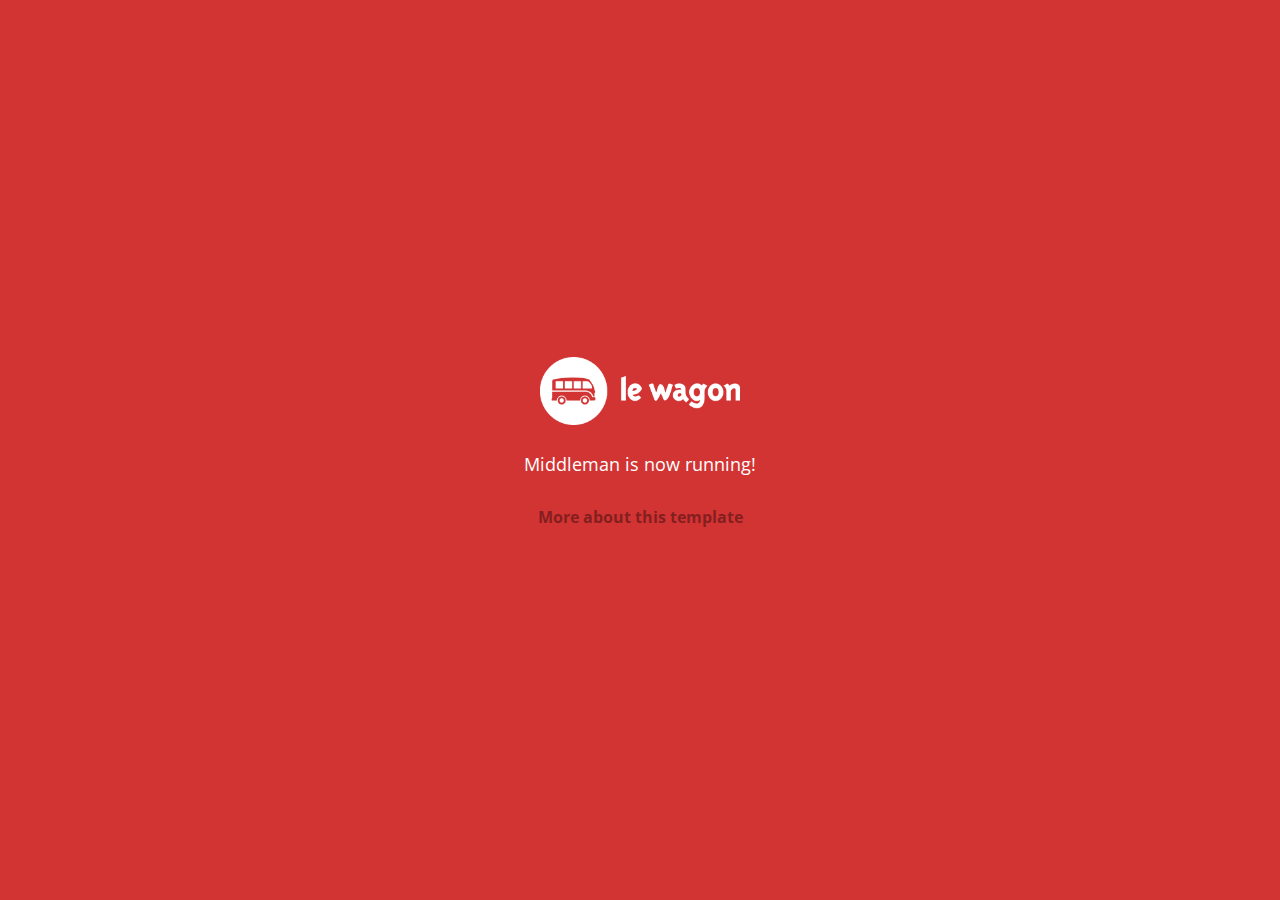
==== index.html @ d706201b "Automated commit at 2018-07-16 14:05:17 UTC by middleman-deploy 2.0.0-alpha" ====
<!doctype html>
<html>
  <head>
    <meta charset="utf-8">
    <meta http-equiv="x-ua-compatible" content="ie=edge">
    <meta name="viewport"
          content="width=device-width, initial-scale=1, shrink-to-fit=no">
    <!-- Use the title from a page's frontmatter if it has one -->
    <title>Le Wagon - Middleman</title>
    <link href="stylesheets/application-3c48b980.css" rel="stylesheet" />
    <script src="javascripts/application-93de88c9.js"></script>
    <link href="images/favicon-f15af148.png" rel="icon" type="image/png" />
  </head>
  <body>
    <div id="home">
  <div class="home-content">
    <img src="images/logo-acc9c0ec.png" width="200" alt="Logo" />
    <p>
      Middleman is now running!
    </p>
    <p class="about">
      <a href="about.html">More about this template</a>
    </p>
  </div>
</div>

  </body>
</html>
---- stylesheets/application-3c48b980.css ----
@import url("https://fonts.googleapis.com/css?family=Open+Sans:400,300,700|Raleway:400,100,300,700,500");/*!
 * Bootstrap v3.3.7 (http://getbootstrap.com)
 * Copyright 2011-2016 Twitter, Inc.
 * Licensed under MIT (https://github.com/twbs/bootstrap/blob/master/LICENSE)
 *//*! normalize.css v3.0.3 | MIT License | github.com/necolas/normalize.css */html{font-family:sans-serif;-ms-text-size-adjust:100%;-webkit-text-size-adjust:100%}body{margin:0}article,aside,details,figcaption,figure,footer,header,hgroup,main,menu,nav,section,summary{display:block}audio,canvas,progress,video{display:inline-block;vertical-align:baseline}audio:not([controls]){display:none;height:0}[hidden],template{display:none}a{background-color:transparent}a:active,a:hover{outline:0}abbr[title]{border-bottom:1px dotted}b,strong{font-weight:bold}dfn{font-style:italic}h1{font-size:2em;margin:0.67em 0}mark{background:#ff0;color:#000}small{font-size:80%}sub,sup{font-size:75%;line-height:0;position:relative;vertical-align:baseline}sup{top:-0.5em}sub{bottom:-0.25em}img{border:0}svg:not(:root){overflow:hidden}figure{margin:1em 40px}hr{-webkit-box-sizing:content-box;box-sizing:content-box;height:0}pre{overflow:auto}code,kbd,pre,samp{font-family:monospace, monospace;font-size:1em}button,input,optgroup,select,textarea{color:inherit;font:inherit;margin:0}button{overflow:visible}button,select{text-transform:none}button,html input[type="button"],input[type="reset"],input[type="submit"]{-webkit-appearance:button;cursor:pointer}button[disabled],html input[disabled]{cursor:default}button::-moz-focus-inner,input::-moz-focus-inner{border:0;padding:0}input{line-height:normal}input[type="checkbox"],input[type="radio"]{-webkit-box-sizing:border-box;box-sizing:border-box;padding:0}input[type="number"]::-webkit-inner-spin-button,input[type="number"]::-webkit-outer-spin-button{height:auto}input[type="search"]{-webkit-appearance:textfield;-webkit-box-sizing:content-box;box-sizing:content-box}input[type="search"]::-webkit-search-cancel-button,input[type="search"]::-webkit-search-decoration{-webkit-appearance:none}fieldset{border:1px solid #c0c0c0;margin:0 2px;padding:0.35em 0.625em 0.75em}legend{border:0;padding:0}textarea{overflow:auto}optgroup{font-weight:bold}table{border-collapse:collapse;border-spacing:0}td,th{padding:0}/*! Source: https://github.com/h5bp/html5-boilerplate/blob/master/src/css/main.css */@media print{*,*:before,*:after{background:transparent !important;color:#000 !important;-webkit-box-shadow:none !important;box-shadow:none !important;text-shadow:none !important}a,a:visited{text-decoration:underline}a[href]:after{content:" (" attr(href) ")"}abbr[title]:after{content:" (" attr(title) ")"}a[href^="#"]:after,a[href^="javascript:"]:after{content:""}pre,blockquote{border:1px solid #999;page-break-inside:avoid}thead{display:table-header-group}tr,img{page-break-inside:avoid}img{max-width:100% !important}p,h2,h3{orphans:3;widows:3}h2,h3{page-break-after:avoid}.navbar{display:none}.btn>.caret,.dropup>.btn>.caret{border-top-color:#000 !important}.label{border:1px solid #000}.table{border-collapse:collapse !important}.table td,.table th{background-color:#fff !important}.table-bordered th,.table-bordered td{border:1px solid #ddd !important}}@font-face{font-family:'Glyphicons Halflings';src:url("../assets/bootstrap/glyphicons-halflings-regular-86b6f62b.eot");src:url("../assets/bootstrap/glyphicons-halflings-regular-86b6f62b.eot?#iefix") format("embedded-opentype"),url("../assets/bootstrap/glyphicons-halflings-regular-ca35b697.woff2") format("woff2"),url("../assets/bootstrap/glyphicons-halflings-regular-278e49a8.woff") format("woff"),url("../assets/bootstrap/glyphicons-halflings-regular-44bc1850.ttf") format("truetype"),url("../assets/bootstrap/glyphicons-halflings-regular-de51a849.svg#glyphicons_halflingsregular") format("svg")}.glyphicon{position:relative;top:1px;display:inline-block;font-family:'Glyphicons Halflings';font-style:normal;font-weight:normal;line-height:1;-webkit-font-smoothing:antialiased;-moz-osx-font-smoothing:grayscale}.glyphicon-asterisk:before{content:"\002a"}.glyphicon-plus:before{content:"\002b"}.glyphicon-euro:before,.glyphicon-eur:before{content:"\20ac"}.glyphicon-minus:before{content:"\2212"}.glyphicon-cloud:before{content:"\2601"}.glyphicon-envelope:before{content:"\2709"}.glyphicon-pencil:before{content:"\270f"}.glyphicon-glass:before{content:"\e001"}.glyphicon-music:before{content:"\e002"}.glyphicon-search:before{content:"\e003"}.glyphicon-heart:before{content:"\e005"}.glyphicon-star:before{content:"\e006"}.glyphicon-star-empty:before{content:"\e007"}.glyphicon-user:before{content:"\e008"}.glyphicon-film:before{content:"\e009"}.glyphicon-th-large:before{content:"\e010"}.glyphicon-th:before{content:"\e011"}.glyphicon-th-list:before{content:"\e012"}.glyphicon-ok:before{content:"\e013"}.glyphicon-remove:before{content:"\e014"}.glyphicon-zoom-in:before{content:"\e015"}.glyphicon-zoom-out:before{content:"\e016"}.glyphicon-off:before{content:"\e017"}.glyphicon-signal:before{content:"\e018"}.glyphicon-cog:before{content:"\e019"}.glyphicon-trash:before{content:"\e020"}.glyphicon-home:before{content:"\e021"}.glyphicon-file:before{content:"\e022"}.glyphicon-time:before{content:"\e023"}.glyphicon-road:before{content:"\e024"}.glyphicon-download-alt:before{content:"\e025"}.glyphicon-download:before{content:"\e026"}.glyphicon-upload:before{content:"\e027"}.glyphicon-inbox:before{content:"\e028"}.glyphicon-play-circle:before{content:"\e029"}.glyphicon-repeat:before{content:"\e030"}.glyphicon-refresh:before{content:"\e031"}.glyphicon-list-alt:before{content:"\e032"}.glyphicon-lock:before{content:"\e033"}.glyphicon-flag:before{content:"\e034"}.glyphicon-headphones:before{content:"\e035"}.glyphicon-volume-off:before{content:"\e036"}.glyphicon-volume-down:before{content:"\e037"}.glyphicon-volume-up:before{content:"\e038"}.glyphicon-qrcode:before{content:"\e039"}.glyphicon-barcode:before{content:"\e040"}.glyphicon-tag:before{content:"\e041"}.glyphicon-tags:before{content:"\e042"}.glyphicon-book:before{content:"\e043"}.glyphicon-bookmark:before{content:"\e044"}.glyphicon-print:before{content:"\e045"}.glyphicon-camera:before{content:"\e046"}.glyphicon-font:before{content:"\e047"}.glyphicon-bold:before{content:"\e048"}.glyphicon-italic:before{content:"\e049"}.glyphicon-text-height:before{content:"\e050"}.glyphicon-text-width:before{content:"\e051"}.glyphicon-align-left:before{content:"\e052"}.glyphicon-align-center:before{content:"\e053"}.glyphicon-align-right:before{content:"\e054"}.glyphicon-align-justify:before{content:"\e055"}.glyphicon-list:before{content:"\e056"}.glyphicon-indent-left:before{content:"\e057"}.glyphicon-indent-right:before{content:"\e058"}.glyphicon-facetime-video:before{content:"\e059"}.glyphicon-picture:before{content:"\e060"}.glyphicon-map-marker:before{content:"\e062"}.glyphicon-adjust:before{content:"\e063"}.glyphicon-tint:before{content:"\e064"}.glyphicon-edit:before{content:"\e065"}.glyphicon-share:before{content:"\e066"}.glyphicon-check:before{content:"\e067"}.glyphicon-move:before{content:"\e068"}.glyphicon-step-backward:before{content:"\e069"}.glyphicon-fast-backward:before{content:"\e070"}.glyphicon-backward:before{content:"\e071"}.glyphicon-play:before{content:"\e072"}.glyphicon-pause:before{content:"\e073"}.glyphicon-stop:before{content:"\e074"}.glyphicon-forward:before{content:"\e075"}.glyphicon-fast-forward:before{content:"\e076"}.glyphicon-step-forward:before{content:"\e077"}.glyphicon-eject:before{content:"\e078"}.glyphicon-chevron-left:before{content:"\e079"}.glyphicon-chevron-right:before{content:"\e080"}.glyphicon-plus-sign:before{content:"\e081"}.glyphicon-minus-sign:before{content:"\e082"}.glyphicon-remove-sign:before{content:"\e083"}.glyphicon-ok-sign:before{content:"\e084"}.glyphicon-question-sign:before{content:"\e085"}.glyphicon-info-sign:before{content:"\e086"}.glyphicon-screenshot:before{content:"\e087"}.glyphicon-remove-circle:before{content:"\e088"}.glyphicon-ok-circle:before{content:"\e089"}.glyphicon-ban-circle:before{content:"\e090"}.glyphicon-arrow-left:before{content:"\e091"}.glyphicon-arrow-right:before{content:"\e092"}.glyphicon-arrow-up:before{content:"\e093"}.glyphicon-arrow-down:before{content:"\e094"}.glyphicon-share-alt:before{content:"\e095"}.glyphicon-resize-full:before{content:"\e096"}.glyphicon-resize-small:before{content:"\e097"}.glyphicon-exclamation-sign:before{content:"\e101"}.glyphicon-gift:before{content:"\e102"}.glyphicon-leaf:before{content:"\e103"}.glyphicon-fire:before{content:"\e104"}.glyphicon-eye-open:before{content:"\e105"}.glyphicon-eye-close:before{content:"\e106"}.glyphicon-warning-sign:before{content:"\e107"}.glyphicon-plane:before{content:"\e108"}.glyphicon-calendar:before{content:"\e109"}.glyphicon-random:before{content:"\e110"}.glyphicon-comment:before{content:"\e111"}.glyphicon-magnet:before{content:"\e112"}.glyphicon-chevron-up:before{content:"\e113"}.glyphicon-chevron-down:before{content:"\e114"}.glyphicon-retweet:before{content:"\e115"}.glyphicon-shopping-cart:before{content:"\e116"}.glyphicon-folder-close:before{content:"\e117"}.glyphicon-folder-open:before{content:"\e118"}.glyphicon-resize-vertical:before{content:"\e119"}.glyphicon-resize-horizontal:before{content:"\e120"}.glyphicon-hdd:before{content:"\e121"}.glyphicon-bullhorn:before{content:"\e122"}.glyphicon-bell:before{content:"\e123"}.glyphicon-certificate:before{content:"\e124"}.glyphicon-thumbs-up:before{content:"\e125"}.glyphicon-thumbs-down:before{content:"\e126"}.glyphicon-hand-right:before{content:"\e127"}.glyphicon-hand-left:before{content:"\e128"}.glyphicon-hand-up:before{content:"\e129"}.glyphicon-hand-down:before{content:"\e130"}.glyphicon-circle-arrow-right:before{content:"\e131"}.glyphicon-circle-arrow-left:before{content:"\e132"}.glyphicon-circle-arrow-up:before{content:"\e133"}.glyphicon-circle-arrow-down:before{content:"\e134"}.glyphicon-globe:before{content:"\e135"}.glyphicon-wrench:before{content:"\e136"}.glyphicon-tasks:before{content:"\e137"}.glyphicon-filter:before{content:"\e138"}.glyphicon-briefcase:before{content:"\e139"}.glyphicon-fullscreen:before{content:"\e140"}.glyphicon-dashboard:before{content:"\e141"}.glyphicon-paperclip:before{content:"\e142"}.glyphicon-heart-empty:before{content:"\e143"}.glyphicon-link:before{content:"\e144"}.glyphicon-phone:before{content:"\e145"}.glyphicon-pushpin:before{content:"\e146"}.glyphicon-usd:before{content:"\e148"}.glyphicon-gbp:before{content:"\e149"}.glyphicon-sort:before{content:"\e150"}.glyphicon-sort-by-alphabet:before{content:"\e151"}.glyphicon-sort-by-alphabet-alt:before{content:"\e152"}.glyphicon-sort-by-order:before{content:"\e153"}.glyphicon-sort-by-order-alt:before{content:"\e154"}.glyphicon-sort-by-attributes:before{content:"\e155"}.glyphicon-sort-by-attributes-alt:before{content:"\e156"}.glyphicon-unchecked:before{content:"\e157"}.glyphicon-expand:before{content:"\e158"}.glyphicon-collapse-down:before{content:"\e159"}.glyphicon-collapse-up:before{content:"\e160"}.glyphicon-log-in:before{content:"\e161"}.glyphicon-flash:before{content:"\e162"}.glyphicon-log-out:before{content:"\e163"}.glyphicon-new-window:before{content:"\e164"}.glyphicon-record:before{content:"\e165"}.glyphicon-save:before{content:"\e166"}.glyphicon-open:before{content:"\e167"}.glyphicon-saved:before{content:"\e168"}.glyphicon-import:before{content:"\e169"}.glyphicon-export:before{content:"\e170"}.glyphicon-send:before{content:"\e171"}.glyphicon-floppy-disk:before{content:"\e172"}.glyphicon-floppy-saved:before{content:"\e173"}.glyphicon-floppy-remove:before{content:"\e174"}.glyphicon-floppy-save:before{content:"\e175"}.glyphicon-floppy-open:before{content:"\e176"}.glyphicon-credit-card:before{content:"\e177"}.glyphicon-transfer:before{content:"\e178"}.glyphicon-cutlery:before{content:"\e179"}.glyphicon-header:before{content:"\e180"}.glyphicon-compressed:before{content:"\e181"}.glyphicon-earphone:before{content:"\e182"}.glyphicon-phone-alt:before{content:"\e183"}.glyphicon-tower:before{content:"\e184"}.glyphicon-stats:before{content:"\e185"}.glyphicon-sd-video:before{content:"\e186"}.glyphicon-hd-video:before{content:"\e187"}.glyphicon-subtitles:before{content:"\e188"}.glyphicon-sound-stereo:before{content:"\e189"}.glyphicon-sound-dolby:before{content:"\e190"}.glyphicon-sound-5-1:before{content:"\e191"}.glyphicon-sound-6-1:before{content:"\e192"}.glyphicon-sound-7-1:before{content:"\e193"}.glyphicon-copyright-mark:before{content:"\e194"}.glyphicon-registration-mark:before{content:"\e195"}.glyphicon-cloud-download:before{content:"\e197"}.glyphicon-cloud-upload:before{content:"\e198"}.glyphicon-tree-conifer:before{content:"\e199"}.glyphicon-tree-deciduous:before{content:"\e200"}.glyphicon-cd:before{content:"\e201"}.glyphicon-save-file:before{content:"\e202"}.glyphicon-open-file:before{content:"\e203"}.glyphicon-level-up:before{content:"\e204"}.glyphicon-copy:before{content:"\e205"}.glyphicon-paste:before{content:"\e206"}.glyphicon-alert:before{content:"\e209"}.glyphicon-equalizer:before{content:"\e210"}.glyphicon-king:before{content:"\e211"}.glyphicon-queen:before{content:"\e212"}.glyphicon-pawn:before{content:"\e213"}.glyphicon-bishop:before{content:"\e214"}.glyphicon-knight:before{content:"\e215"}.glyphicon-baby-formula:before{content:"\e216"}.glyphicon-tent:before{content:"\26fa"}.glyphicon-blackboard:before{content:"\e218"}.glyphicon-bed:before{content:"\e219"}.glyphicon-apple:before{content:"\f8ff"}.glyphicon-erase:before{content:"\e221"}.glyphicon-hourglass:before{content:"\231b"}.glyphicon-lamp:before{content:"\e223"}.glyphicon-duplicate:before{content:"\e224"}.glyphicon-piggy-bank:before{content:"\e225"}.glyphicon-scissors:before{content:"\e226"}.glyphicon-bitcoin:before{content:"\e227"}.glyphicon-btc:before{content:"\e227"}.glyphicon-xbt:before{content:"\e227"}.glyphicon-yen:before{content:"\00a5"}.glyphicon-jpy:before{content:"\00a5"}.glyphicon-ruble:before{content:"\20bd"}.glyphicon-rub:before{content:"\20bd"}.glyphicon-scale:before{content:"\e230"}.glyphicon-ice-lolly:before{content:"\e231"}.glyphicon-ice-lolly-tasted:before{content:"\e232"}.glyphicon-education:before{content:"\e233"}.glyphicon-option-horizontal:before{content:"\e234"}.glyphicon-option-vertical:before{content:"\e235"}.glyphicon-menu-hamburger:before{content:"\e236"}.glyphicon-modal-window:before{content:"\e237"}.glyphicon-oil:before{content:"\e238"}.glyphicon-grain:before{content:"\e239"}.glyphicon-sunglasses:before{content:"\e240"}.glyphicon-text-size:before{content:"\e241"}.glyphicon-text-color:before{content:"\e242"}.glyphicon-text-background:before{content:"\e243"}.glyphicon-object-align-top:before{content:"\e244"}.glyphicon-object-align-bottom:before{content:"\e245"}.glyphicon-object-align-horizontal:before{content:"\e246"}.glyphicon-object-align-left:before{content:"\e247"}.glyphicon-object-align-vertical:before{content:"\e248"}.glyphicon-object-align-right:before{content:"\e249"}.glyphicon-triangle-right:before{content:"\e250"}.glyphicon-triangle-left:before{content:"\e251"}.glyphicon-triangle-bottom:before{content:"\e252"}.glyphicon-triangle-top:before{content:"\e253"}.glyphicon-console:before{content:"\e254"}.glyphicon-superscript:before{content:"\e255"}.glyphicon-subscript:before{content:"\e256"}.glyphicon-menu-left:before{content:"\e257"}.glyphicon-menu-right:before{content:"\e258"}.glyphicon-menu-down:before{content:"\e259"}.glyphicon-menu-up:before{content:"\e260"}*{-webkit-box-sizing:border-box;box-sizing:border-box}*:before,*:after{-webkit-box-sizing:border-box;box-sizing:border-box}html{font-size:10px;-webkit-tap-highlight-color:transparent}body{font-family:"Open Sans", "Helvetica", "sans-serif";font-size:18px;line-height:1.42857143;color:#333333;background-color:#F4F4F4}input,button,select,textarea{font-family:inherit;font-size:inherit;line-height:inherit}a{color:#469AE0;text-decoration:none}a:hover,a:focus{color:#1f74ba;text-decoration:underline}a:focus{outline:5px auto -webkit-focus-ring-color;outline-offset:-2px}figure{margin:0}img{vertical-align:middle}.img-responsive{display:block;max-width:100%;height:auto}.img-rounded{border-radius:2px}.img-thumbnail{padding:4px;line-height:1.42857143;background-color:#F4F4F4;border:1px solid #ddd;border-radius:2px;-webkit-transition:all 0.2s ease-in-out;transition:all 0.2s ease-in-out;display:inline-block;max-width:100%;height:auto}.img-circle{border-radius:50%}hr{margin-top:25px;margin-bottom:25px;border:0;border-top:1px solid #eeeeee}.sr-only{position:absolute;width:1px;height:1px;margin:-1px;padding:0;overflow:hidden;clip:rect(0, 0, 0, 0);border:0}.sr-only-focusable:active,.sr-only-focusable:focus{position:static;width:auto;height:auto;margin:0;overflow:visible;clip:auto}[role="button"]{cursor:pointer}h1,h2,h3,h4,h5,h6,.h1,.h2,.h3,.h4,.h5,.h6{font-family:"Raleway", "Helvetica", "sans-serif";font-weight:500;line-height:1.1;color:inherit}h1 small,h1 .small,h2 small,h2 .small,h3 small,h3 .small,h4 small,h4 .small,h5 small,h5 .small,h6 small,h6 .small,.h1 small,.h1 .small,.h2 small,.h2 .small,.h3 small,.h3 .small,.h4 small,.h4 .small,.h5 small,.h5 .small,.h6 small,.h6 .small{font-weight:normal;line-height:1;color:#777777}h1,.h1,h2,.h2,h3,.h3{margin-top:25px;margin-bottom:12.5px}h1 small,h1 .small,.h1 small,.h1 .small,h2 small,h2 .small,.h2 small,.h2 .small,h3 small,h3 .small,.h3 small,.h3 .small{font-size:65%}h4,.h4,h5,.h5,h6,.h6{margin-top:12.5px;margin-bottom:12.5px}h4 small,h4 .small,.h4 small,.h4 .small,h5 small,h5 .small,.h5 small,.h5 .small,h6 small,h6 .small,.h6 small,.h6 .small{font-size:75%}h1,.h1{font-size:46px}h2,.h2{font-size:38px}h3,.h3{font-size:31px}h4,.h4{font-size:23px}h5,.h5{font-size:18px}h6,.h6{font-size:16px}p{margin:0 0 12.5px}.lead{margin-bottom:25px;font-size:20px;font-weight:300;line-height:1.4}@media (min-width: 768px){.lead{font-size:27px}}small,.small{font-size:88%}mark,.mark{background-color:#fcf8e3;padding:.2em}.text-left{text-align:left}.text-right{text-align:right}.text-center{text-align:center}.text-justify{text-align:justify}.text-nowrap{white-space:nowrap}.text-lowercase{text-transform:lowercase}.text-uppercase,.initialism{text-transform:uppercase}.text-capitalize{text-transform:capitalize}.text-muted{color:#777777}.text-primary{color:#469AE0}a.text-primary:hover,a.text-primary:focus{color:#2381d0}.text-success{color:#3c763d}a.text-success:hover,a.text-success:focus{color:#2b542c}.text-info{color:#31708f}a.text-info:hover,a.text-info:focus{color:#245269}.text-warning{color:#8a6d3b}a.text-warning:hover,a.text-warning:focus{color:#66512c}.text-danger{color:#a94442}a.text-danger:hover,a.text-danger:focus{color:#843534}.bg-primary{color:#fff}.bg-primary{background-color:#469AE0}a.bg-primary:hover,a.bg-primary:focus{background-color:#2381d0}.bg-success{background-color:#dff0d8}a.bg-success:hover,a.bg-success:focus{background-color:#c1e2b3}.bg-info{background-color:#d9edf7}a.bg-info:hover,a.bg-info:focus{background-color:#afd9ee}.bg-warning{background-color:#fcf8e3}a.bg-warning:hover,a.bg-warning:focus{background-color:#f7ecb5}.bg-danger{background-color:#f2dede}a.bg-danger:hover,a.bg-danger:focus{background-color:#e4b9b9}.page-header{padding-bottom:11.5px;margin:50px 0 25px;border-bottom:1px solid #eeeeee}ul,ol{margin-top:0;margin-bottom:12.5px}ul ul,ul ol,ol ul,ol ol{margin-bottom:0}.list-unstyled{padding-left:0;list-style:none}.list-inline{padding-left:0;list-style:none;margin-left:-5px}.list-inline>li{display:inline-block;padding-left:5px;padding-right:5px}dl{margin-top:0;margin-bottom:25px}dt,dd{line-height:1.42857143}dt{font-weight:bold}dd{margin-left:0}.dl-horizontal dd:before,.dl-horizontal dd:after{content:" ";display:table}.dl-horizontal dd:after{clear:both}@media (min-width: 768px){.dl-horizontal dt{float:left;width:160px;clear:left;text-align:right;overflow:hidden;text-overflow:ellipsis;white-space:nowrap}.dl-horizontal dd{margin-left:180px}}abbr[title],abbr[data-original-title]{cursor:help;border-bottom:1px dotted #777777}.initialism{font-size:90%}blockquote{padding:12.5px 25px;margin:0 0 25px;font-size:22.5px;border-left:5px solid #eeeeee}blockquote p:last-child,blockquote ul:last-child,blockquote ol:last-child{margin-bottom:0}blockquote footer,blockquote small,blockquote .small{display:block;font-size:80%;line-height:1.42857143;color:#777777}blockquote footer:before,blockquote small:before,blockquote .small:before{content:'\2014 \00A0'}.blockquote-reverse,blockquote.pull-right{padding-right:15px;padding-left:0;border-right:5px solid #eeeeee;border-left:0;text-align:right}.blockquote-reverse footer:before,.blockquote-reverse small:before,.blockquote-reverse .small:before,blockquote.pull-right footer:before,blockquote.pull-right small:before,blockquote.pull-right .small:before{content:''}.blockquote-reverse footer:after,.blockquote-reverse small:after,.blockquote-reverse .small:after,blockquote.pull-right footer:after,blockquote.pull-right small:after,blockquote.pull-right .small:after{content:'\00A0 \2014'}address{margin-bottom:25px;font-style:normal;line-height:1.42857143}code,kbd,pre,samp{font-family:Menlo, Monaco, Consolas, "Courier New", monospace}code{padding:2px 4px;font-size:90%;color:#c7254e;background-color:#f9f2f4;border-radius:2px}kbd{padding:2px 4px;font-size:90%;color:#fff;background-color:#333;border-radius:2px;-webkit-box-shadow:inset 0 -1px 0 rgba(0,0,0,0.25);box-shadow:inset 0 -1px 0 rgba(0,0,0,0.25)}kbd kbd{padding:0;font-size:100%;font-weight:bold;-webkit-box-shadow:none;box-shadow:none}pre{display:block;padding:12px;margin:0 0 12.5px;font-size:17px;line-height:1.42857143;word-break:break-all;word-wrap:break-word;color:#333333;background-color:#f5f5f5;border:1px solid #ccc;border-radius:2px}pre code{padding:0;font-size:inherit;color:inherit;white-space:pre-wrap;background-color:transparent;border-radius:0}.pre-scrollable{max-height:340px;overflow-y:scroll}.container{margin-right:auto;margin-left:auto;padding-left:15px;padding-right:15px}.container:before,.container:after{content:" ";display:table}.container:after{clear:both}@media (min-width: 768px){.container{width:750px}}@media (min-width: 992px){.container{width:970px}}@media (min-width: 1200px){.container{width:1170px}}.container-fluid{margin-right:auto;margin-left:auto;padding-left:15px;padding-right:15px}.container-fluid:before,.container-fluid:after{content:" ";display:table}.container-fluid:after{clear:both}.row{margin-left:-15px;margin-right:-15px}.row:before,.row:after{content:" ";display:table}.row:after{clear:both}.col-xs-1,.col-sm-1,.col-md-1,.col-lg-1,.col-xs-2,.col-sm-2,.col-md-2,.col-lg-2,.col-xs-3,.col-sm-3,.col-md-3,.col-lg-3,.col-xs-4,.col-sm-4,.col-md-4,.col-lg-4,.col-xs-5,.col-sm-5,.col-md-5,.col-lg-5,.col-xs-6,.col-sm-6,.col-md-6,.col-lg-6,.col-xs-7,.col-sm-7,.col-md-7,.col-lg-7,.col-xs-8,.col-sm-8,.col-md-8,.col-lg-8,.col-xs-9,.col-sm-9,.col-md-9,.col-lg-9,.col-xs-10,.col-sm-10,.col-md-10,.col-lg-10,.col-xs-11,.col-sm-11,.col-md-11,.col-lg-11,.col-xs-12,.col-sm-12,.col-md-12,.col-lg-12{position:relative;min-height:1px;padding-left:15px;padding-right:15px}.col-xs-1,.col-xs-2,.col-xs-3,.col-xs-4,.col-xs-5,.col-xs-6,.col-xs-7,.col-xs-8,.col-xs-9,.col-xs-10,.col-xs-11,.col-xs-12{float:left}.col-xs-1{width:8.33333333%}.col-xs-2{width:16.66666667%}.col-xs-3{width:25%}.col-xs-4{width:33.33333333%}.col-xs-5{width:41.66666667%}.col-xs-6{width:50%}.col-xs-7{width:58.33333333%}.col-xs-8{width:66.66666667%}.col-xs-9{width:75%}.col-xs-10{width:83.33333333%}.col-xs-11{width:91.66666667%}.col-xs-12{width:100%}.col-xs-pull-0{right:auto}.col-xs-pull-1{right:8.33333333%}.col-xs-pull-2{right:16.66666667%}.col-xs-pull-3{right:25%}.col-xs-pull-4{right:33.33333333%}.col-xs-pull-5{right:41.66666667%}.col-xs-pull-6{right:50%}.col-xs-pull-7{right:58.33333333%}.col-xs-pull-8{right:66.66666667%}.col-xs-pull-9{right:75%}.col-xs-pull-10{right:83.33333333%}.col-xs-pull-11{right:91.66666667%}.col-xs-pull-12{right:100%}.col-xs-push-0{left:auto}.col-xs-push-1{left:8.33333333%}.col-xs-push-2{left:16.66666667%}.col-xs-push-3{left:25%}.col-xs-push-4{left:33.33333333%}.col-xs-push-5{left:41.66666667%}.col-xs-push-6{left:50%}.col-xs-push-7{left:58.33333333%}.col-xs-push-8{left:66.66666667%}.col-xs-push-9{left:75%}.col-xs-push-10{left:83.33333333%}.col-xs-push-11{left:91.66666667%}.col-xs-push-12{left:100%}.col-xs-offset-0{margin-left:0%}.col-xs-offset-1{margin-left:8.33333333%}.col-xs-offset-2{margin-left:16.66666667%}.col-xs-offset-3{margin-left:25%}.col-xs-offset-4{margin-left:33.33333333%}.col-xs-offset-5{margin-left:41.66666667%}.col-xs-offset-6{margin-left:50%}.col-xs-offset-7{margin-left:58.33333333%}.col-xs-offset-8{margin-left:66.66666667%}.col-xs-offset-9{margin-left:75%}.col-xs-offset-10{margin-left:83.33333333%}.col-xs-offset-11{margin-left:91.66666667%}.col-xs-offset-12{margin-left:100%}@media (min-width: 768px){.col-sm-1,.col-sm-2,.col-sm-3,.col-sm-4,.col-sm-5,.col-sm-6,.col-sm-7,.col-sm-8,.col-sm-9,.col-sm-10,.col-sm-11,.col-sm-12{float:left}.col-sm-1{width:8.33333333%}.col-sm-2{width:16.66666667%}.col-sm-3{width:25%}.col-sm-4{width:33.33333333%}.col-sm-5{width:41.66666667%}.col-sm-6{width:50%}.col-sm-7{width:58.33333333%}.col-sm-8{width:66.66666667%}.col-sm-9{width:75%}.col-sm-10{width:83.33333333%}.col-sm-11{width:91.66666667%}.col-sm-12{width:100%}.col-sm-pull-0{right:auto}.col-sm-pull-1{right:8.33333333%}.col-sm-pull-2{right:16.66666667%}.col-sm-pull-3{right:25%}.col-sm-pull-4{right:33.33333333%}.col-sm-pull-5{right:41.66666667%}.col-sm-pull-6{right:50%}.col-sm-pull-7{right:58.33333333%}.col-sm-pull-8{right:66.66666667%}.col-sm-pull-9{right:75%}.col-sm-pull-10{right:83.33333333%}.col-sm-pull-11{right:91.66666667%}.col-sm-pull-12{right:100%}.col-sm-push-0{left:auto}.col-sm-push-1{left:8.33333333%}.col-sm-push-2{left:16.66666667%}.col-sm-push-3{left:25%}.col-sm-push-4{left:33.33333333%}.col-sm-push-5{left:41.66666667%}.col-sm-push-6{left:50%}.col-sm-push-7{left:58.33333333%}.col-sm-push-8{left:66.66666667%}.col-sm-push-9{left:75%}.col-sm-push-10{left:83.33333333%}.col-sm-push-11{left:91.66666667%}.col-sm-push-12{left:100%}.col-sm-offset-0{margin-left:0%}.col-sm-offset-1{margin-left:8.33333333%}.col-sm-offset-2{margin-left:16.66666667%}.col-sm-offset-3{margin-left:25%}.col-sm-offset-4{margin-left:33.33333333%}.col-sm-offset-5{margin-left:41.66666667%}.col-sm-offset-6{margin-left:50%}.col-sm-offset-7{margin-left:58.33333333%}.col-sm-offset-8{margin-left:66.66666667%}.col-sm-offset-9{margin-left:75%}.col-sm-offset-10{margin-left:83.33333333%}.col-sm-offset-11{margin-left:91.66666667%}.col-sm-offset-12{margin-left:100%}}@media (min-width: 992px){.col-md-1,.col-md-2,.col-md-3,.col-md-4,.col-md-5,.col-md-6,.col-md-7,.col-md-8,.col-md-9,.col-md-10,.col-md-11,.col-md-12{float:left}.col-md-1{width:8.33333333%}.col-md-2{width:16.66666667%}.col-md-3{width:25%}.col-md-4{width:33.33333333%}.col-md-5{width:41.66666667%}.col-md-6{width:50%}.col-md-7{width:58.33333333%}.col-md-8{width:66.66666667%}.col-md-9{width:75%}.col-md-10{width:83.33333333%}.col-md-11{width:91.66666667%}.col-md-12{width:100%}.col-md-pull-0{right:auto}.col-md-pull-1{right:8.33333333%}.col-md-pull-2{right:16.66666667%}.col-md-pull-3{right:25%}.col-md-pull-4{right:33.33333333%}.col-md-pull-5{right:41.66666667%}.col-md-pull-6{right:50%}.col-md-pull-7{right:58.33333333%}.col-md-pull-8{right:66.66666667%}.col-md-pull-9{right:75%}.col-md-pull-10{right:83.33333333%}.col-md-pull-11{right:91.66666667%}.col-md-pull-12{right:100%}.col-md-push-0{left:auto}.col-md-push-1{left:8.33333333%}.col-md-push-2{left:16.66666667%}.col-md-push-3{left:25%}.col-md-push-4{left:33.33333333%}.col-md-push-5{left:41.66666667%}.col-md-push-6{left:50%}.col-md-push-7{left:58.33333333%}.col-md-push-8{left:66.66666667%}.col-md-push-9{left:75%}.col-md-push-10{left:83.33333333%}.col-md-push-11{left:91.66666667%}.col-md-push-12{left:100%}.col-md-offset-0{margin-left:0%}.col-md-offset-1{margin-left:8.33333333%}.col-md-offset-2{margin-left:16.66666667%}.col-md-offset-3{margin-left:25%}.col-md-offset-4{margin-left:33.33333333%}.col-md-offset-5{margin-left:41.66666667%}.col-md-offset-6{margin-left:50%}.col-md-offset-7{margin-left:58.33333333%}.col-md-offset-8{margin-left:66.66666667%}.col-md-offset-9{margin-left:75%}.col-md-offset-10{margin-left:83.33333333%}.col-md-offset-11{margin-left:91.66666667%}.col-md-offset-12{margin-left:100%}}@media (min-width: 1200px){.col-lg-1,.col-lg-2,.col-lg-3,.col-lg-4,.col-lg-5,.col-lg-6,.col-lg-7,.col-lg-8,.col-lg-9,.col-lg-10,.col-lg-11,.col-lg-12{float:left}.col-lg-1{width:8.33333333%}.col-lg-2{width:16.66666667%}.col-lg-3{width:25%}.col-lg-4{width:33.33333333%}.col-lg-5{width:41.66666667%}.col-lg-6{width:50%}.col-lg-7{width:58.33333333%}.col-lg-8{width:66.66666667%}.col-lg-9{width:75%}.col-lg-10{width:83.33333333%}.col-lg-11{width:91.66666667%}.col-lg-12{width:100%}.col-lg-pull-0{right:auto}.col-lg-pull-1{right:8.33333333%}.col-lg-pull-2{right:16.66666667%}.col-lg-pull-3{right:25%}.col-lg-pull-4{right:33.33333333%}.col-lg-pull-5{right:41.66666667%}.col-lg-pull-6{right:50%}.col-lg-pull-7{right:58.33333333%}.col-lg-pull-8{right:66.66666667%}.col-lg-pull-9{right:75%}.col-lg-pull-10{right:83.33333333%}.col-lg-pull-11{right:91.66666667%}.col-lg-pull-12{right:100%}.col-lg-push-0{left:auto}.col-lg-push-1{left:8.33333333%}.col-lg-push-2{left:16.66666667%}.col-lg-push-3{left:25%}.col-lg-push-4{left:33.33333333%}.col-lg-push-5{left:41.66666667%}.col-lg-push-6{left:50%}.col-lg-push-7{left:58.33333333%}.col-lg-push-8{left:66.66666667%}.col-lg-push-9{left:75%}.col-lg-push-10{left:83.33333333%}.col-lg-push-11{left:91.66666667%}.col-lg-push-12{left:100%}.col-lg-offset-0{margin-left:0%}.col-lg-offset-1{margin-left:8.33333333%}.col-lg-offset-2{margin-left:16.66666667%}.col-lg-offset-3{margin-left:25%}.col-lg-offset-4{margin-left:33.33333333%}.col-lg-offset-5{margin-left:41.66666667%}.col-lg-offset-6{margin-left:50%}.col-lg-offset-7{margin-left:58.33333333%}.col-lg-offset-8{margin-left:66.66666667%}.col-lg-offset-9{margin-left:75%}.col-lg-offset-10{margin-left:83.33333333%}.col-lg-offset-11{margin-left:91.66666667%}.col-lg-offset-12{margin-left:100%}}table{background-color:transparent}caption{padding-top:8px;padding-bottom:8px;color:#777777;text-align:left}th{text-align:left}.table{width:100%;max-width:100%;margin-bottom:25px}.table>thead>tr>th,.table>thead>tr>td,.table>tbody>tr>th,.table>tbody>tr>td,.table>tfoot>tr>th,.table>tfoot>tr>td{padding:8px;line-height:1.42857143;vertical-align:top;border-top:1px solid #ddd}.table>thead>tr>th{vertical-align:bottom;border-bottom:2px solid #ddd}.table>caption+thead>tr:first-child>th,.table>caption+thead>tr:first-child>td,.table>colgroup+thead>tr:first-child>th,.table>colgroup+thead>tr:first-child>td,.table>thead:first-child>tr:first-child>th,.table>thead:first-child>tr:first-child>td{border-top:0}.table>tbody+tbody{border-top:2px solid #ddd}.table .table{background-color:#F4F4F4}.table-condensed>thead>tr>th,.table-condensed>thead>tr>td,.table-condensed>tbody>tr>th,.table-condensed>tbody>tr>td,.table-condensed>tfoot>tr>th,.table-condensed>tfoot>tr>td{padding:5px}.table-bordered{border:1px solid #ddd}.table-bordered>thead>tr>th,.table-bordered>thead>tr>td,.table-bordered>tbody>tr>th,.table-bordered>tbody>tr>td,.table-bordered>tfoot>tr>th,.table-bordered>tfoot>tr>td{border:1px solid #ddd}.table-bordered>thead>tr>th,.table-bordered>thead>tr>td{border-bottom-width:2px}.table-striped>tbody>tr:nth-of-type(odd){background-color:#f9f9f9}.table-hover>tbody>tr:hover{background-color:#f5f5f5}table col[class*="col-"]{position:static;float:none;display:table-column}table td[class*="col-"],table th[class*="col-"]{position:static;float:none;display:table-cell}.table>thead>tr>td.active,.table>thead>tr>th.active,.table>thead>tr.active>td,.table>thead>tr.active>th,.table>tbody>tr>td.active,.table>tbody>tr>th.active,.table>tbody>tr.active>td,.table>tbody>tr.active>th,.table>tfoot>tr>td.active,.table>tfoot>tr>th.active,.table>tfoot>tr.active>td,.table>tfoot>tr.active>th{background-color:#f5f5f5}.table-hover>tbody>tr>td.active:hover,.table-hover>tbody>tr>th.active:hover,.table-hover>tbody>tr.active:hover>td,.table-hover>tbody>tr:hover>.active,.table-hover>tbody>tr.active:hover>th{background-color:#e8e8e8}.table>thead>tr>td.success,.table>thead>tr>th.success,.table>thead>tr.success>td,.table>thead>tr.success>th,.table>tbody>tr>td.success,.table>tbody>tr>th.success,.table>tbody>tr.success>td,.table>tbody>tr.success>th,.table>tfoot>tr>td.success,.table>tfoot>tr>th.success,.table>tfoot>tr.success>td,.table>tfoot>tr.success>th{background-color:#dff0d8}.table-hover>tbody>tr>td.success:hover,.table-hover>tbody>tr>th.success:hover,.table-hover>tbody>tr.success:hover>td,.table-hover>tbody>tr:hover>.success,.table-hover>tbody>tr.success:hover>th{background-color:#d0e9c6}.table>thead>tr>td.info,.table>thead>tr>th.info,.table>thead>tr.info>td,.table>thead>tr.info>th,.table>tbody>tr>td.info,.table>tbody>tr>th.info,.table>tbody>tr.info>td,.table>tbody>tr.info>th,.table>tfoot>tr>td.info,.table>tfoot>tr>th.info,.table>tfoot>tr.info>td,.table>tfoot>tr.info>th{background-color:#d9edf7}.table-hover>tbody>tr>td.info:hover,.table-hover>tbody>tr>th.info:hover,.table-hover>tbody>tr.info:hover>td,.table-hover>tbody>tr:hover>.info,.table-hover>tbody>tr.info:hover>th{background-color:#c4e3f3}.table>thead>tr>td.warning,.table>thead>tr>th.warning,.table>thead>tr.warning>td,.table>thead>tr.warning>th,.table>tbody>tr>td.warning,.table>tbody>tr>th.warning,.table>tbody>tr.warning>td,.table>tbody>tr.warning>th,.table>tfoot>tr>td.warning,.table>tfoot>tr>th.warning,.table>tfoot>tr.warning>td,.table>tfoot>tr.warning>th{background-color:#fcf8e3}.table-hover>tbody>tr>td.warning:hover,.table-hover>tbody>tr>th.warning:hover,.table-hover>tbody>tr.warning:hover>td,.table-hover>tbody>tr:hover>.warning,.table-hover>tbody>tr.warning:hover>th{background-color:#faf2cc}.table>thead>tr>td.danger,.table>thead>tr>th.danger,.table>thead>tr.danger>td,.table>thead>tr.danger>th,.table>tbody>tr>td.danger,.table>tbody>tr>th.danger,.table>tbody>tr.danger>td,.table>tbody>tr.danger>th,.table>tfoot>tr>td.danger,.table>tfoot>tr>th.danger,.table>tfoot>tr.danger>td,.table>tfoot>tr.danger>th{background-color:#f2dede}.table-hover>tbody>tr>td.danger:hover,.table-hover>tbody>tr>th.danger:hover,.table-hover>tbody>tr.danger:hover>td,.table-hover>tbody>tr:hover>.danger,.table-hover>tbody>tr.danger:hover>th{background-color:#ebcccc}.table-responsive{overflow-x:auto;min-height:0.01%}@media screen and (max-width: 767px){.table-responsive{width:100%;margin-bottom:18.75px;overflow-y:hidden;-ms-overflow-style:-ms-autohiding-scrollbar;border:1px solid #ddd}.table-responsive>.table{margin-bottom:0}.table-responsive>.table>thead>tr>th,.table-responsive>.table>thead>tr>td,.table-responsive>.table>tbody>tr>th,.table-responsive>.table>tbody>tr>td,.table-responsive>.table>tfoot>tr>th,.table-responsive>.table>tfoot>tr>td{white-space:nowrap}.table-responsive>.table-bordered{border:0}.table-responsive>.table-bordered>thead>tr>th:first-child,.table-responsive>.table-bordered>thead>tr>td:first-child,.table-responsive>.table-bordered>tbody>tr>th:first-child,.table-responsive>.table-bordered>tbody>tr>td:first-child,.table-responsive>.table-bordered>tfoot>tr>th:first-child,.table-responsive>.table-bordered>tfoot>tr>td:first-child{border-left:0}.table-responsive>.table-bordered>thead>tr>th:last-child,.table-responsive>.table-bordered>thead>tr>td:last-child,.table-responsive>.table-bordered>tbody>tr>th:last-child,.table-responsive>.table-bordered>tbody>tr>td:last-child,.table-responsive>.table-bordered>tfoot>tr>th:last-child,.table-responsive>.table-bordered>tfoot>tr>td:last-child{border-right:0}.table-responsive>.table-bordered>tbody>tr:last-child>th,.table-responsive>.table-bordered>tbody>tr:last-child>td,.table-responsive>.table-bordered>tfoot>tr:last-child>th,.table-responsive>.table-bordered>tfoot>tr:last-child>td{border-bottom:0}}fieldset{padding:0;margin:0;border:0;min-width:0}legend{display:block;width:100%;padding:0;margin-bottom:25px;font-size:27px;line-height:inherit;color:#333333;border:0;border-bottom:1px solid #e5e5e5}label{display:inline-block;max-width:100%;margin-bottom:5px;font-weight:bold}input[type="search"]{-webkit-box-sizing:border-box;box-sizing:border-box}input[type="radio"],input[type="checkbox"]{margin:4px 0 0;margin-top:1px \9;line-height:normal}input[type="file"]{display:block}input[type="range"]{display:block;width:100%}select[multiple],select[size]{height:auto}input[type="file"]:focus,input[type="radio"]:focus,input[type="checkbox"]:focus{outline:5px auto -webkit-focus-ring-color;outline-offset:-2px}output{display:block;padding-top:7px;font-size:18px;line-height:1.42857143;color:#000000}.form-control{display:block;width:100%;height:39px;padding:6px 12px;font-size:18px;line-height:1.42857143;color:#000000;background-color:#fff;background-image:none;border:1px solid #ccc;border-radius:2px;-webkit-box-shadow:inset 0 1px 1px rgba(0,0,0,0.075);box-shadow:inset 0 1px 1px rgba(0,0,0,0.075);-webkit-transition:border-color ease-in-out 0.15s, box-shadow ease-in-out 0.15s;-webkit-transition:border-color ease-in-out 0.15s, -webkit-box-shadow ease-in-out 0.15s;transition:border-color ease-in-out 0.15s, -webkit-box-shadow ease-in-out 0.15s;transition:border-color ease-in-out 0.15s, box-shadow ease-in-out 0.15s;transition:border-color ease-in-out 0.15s, box-shadow ease-in-out 0.15s, -webkit-box-shadow ease-in-out 0.15s}.form-control:focus{border-color:#66afe9;outline:0;-webkit-box-shadow:inset 0 1px 1px rgba(0,0,0,0.075),0 0 8px rgba(102,175,233,0.6);box-shadow:inset 0 1px 1px rgba(0,0,0,0.075),0 0 8px rgba(102,175,233,0.6)}.form-control::-moz-placeholder{color:#999;opacity:1}.form-control:-ms-input-placeholder{color:#999}.form-control::-webkit-input-placeholder{color:#999}.form-control::-ms-expand{border:0;background-color:transparent}.form-control[disabled],.form-control[readonly],fieldset[disabled] .form-control{background-color:#eeeeee;opacity:1}.form-control[disabled],fieldset[disabled] .form-control{cursor:not-allowed}textarea.form-control{height:auto}input[type="search"]{-webkit-appearance:none}@media screen and (-webkit-min-device-pixel-ratio: 0){input[type="date"].form-control,input[type="time"].form-control,input[type="datetime-local"].form-control,input[type="month"].form-control{line-height:39px}input[type="date"].input-sm,.input-group-sm>input[type="date"].form-control,.input-group-sm>input[type="date"].input-group-addon,.input-group-sm>.input-group-btn>input[type="date"].btn,.input-group-sm input[type="date"],input[type="time"].input-sm,.input-group-sm>input[type="time"].form-control,.input-group-sm>input[type="time"].input-group-addon,.input-group-sm>.input-group-btn>input[type="time"].btn,.input-group-sm input[type="time"],input[type="datetime-local"].input-sm,.input-group-sm>input[type="datetime-local"].form-control,.input-group-sm>input[type="datetime-local"].input-group-addon,.input-group-sm>.input-group-btn>input[type="datetime-local"].btn,.input-group-sm input[type="datetime-local"],input[type="month"].input-sm,.input-group-sm>input[type="month"].form-control,.input-group-sm>input[type="month"].input-group-addon,.input-group-sm>.input-group-btn>input[type="month"].btn,.input-group-sm input[type="month"]{line-height:36px}input[type="date"].input-lg,.input-group-lg>input[type="date"].form-control,.input-group-lg>input[type="date"].input-group-addon,.input-group-lg>.input-group-btn>input[type="date"].btn,.input-group-lg input[type="date"],input[type="time"].input-lg,.input-group-lg>input[type="time"].form-control,.input-group-lg>input[type="time"].input-group-addon,.input-group-lg>.input-group-btn>input[type="time"].btn,.input-group-lg input[type="time"],input[type="datetime-local"].input-lg,.input-group-lg>input[type="datetime-local"].form-control,.input-group-lg>input[type="datetime-local"].input-group-addon,.input-group-lg>.input-group-btn>input[type="datetime-local"].btn,.input-group-lg input[type="datetime-local"],input[type="month"].input-lg,.input-group-lg>input[type="month"].form-control,.input-group-lg>input[type="month"].input-group-addon,.input-group-lg>.input-group-btn>input[type="month"].btn,.input-group-lg input[type="month"]{line-height:53px}}.form-group{margin-bottom:15px}.radio,.checkbox{position:relative;display:block;margin-top:10px;margin-bottom:10px}.radio label,.checkbox label{min-height:25px;padding-left:20px;margin-bottom:0;font-weight:normal;cursor:pointer}.radio input[type="radio"],.radio-inline input[type="radio"],.checkbox input[type="checkbox"],.checkbox-inline input[type="checkbox"]{position:absolute;margin-left:-20px;margin-top:4px \9}.radio+.radio,.checkbox+.checkbox{margin-top:-5px}.radio-inline,.checkbox-inline{position:relative;display:inline-block;padding-left:20px;margin-bottom:0;vertical-align:middle;font-weight:normal;cursor:pointer}.radio-inline+.radio-inline,.checkbox-inline+.checkbox-inline{margin-top:0;margin-left:10px}input[type="radio"][disabled],input[type="radio"].disabled,fieldset[disabled] input[type="radio"],input[type="checkbox"][disabled],input[type="checkbox"].disabled,fieldset[disabled] input[type="checkbox"]{cursor:not-allowed}.radio-inline.disabled,fieldset[disabled] .radio-inline,.checkbox-inline.disabled,fieldset[disabled] .checkbox-inline{cursor:not-allowed}.radio.disabled label,fieldset[disabled] .radio label,.checkbox.disabled label,fieldset[disabled] .checkbox label{cursor:not-allowed}.form-control-static{padding-top:7px;padding-bottom:7px;margin-bottom:0;min-height:43px}.form-control-static.input-lg,.input-group-lg>.form-control-static.form-control,.input-group-lg>.form-control-static.input-group-addon,.input-group-lg>.input-group-btn>.form-control-static.btn,.form-control-static.input-sm,.input-group-sm>.form-control-static.form-control,.input-group-sm>.form-control-static.input-group-addon,.input-group-sm>.input-group-btn>.form-control-static.btn{padding-left:0;padding-right:0}.input-sm,.input-group-sm>.form-control,.input-group-sm>.input-group-addon,.input-group-sm>.input-group-btn>.btn{height:36px;padding:5px 10px;font-size:16px;line-height:1.5;border-radius:2px}select.input-sm,.input-group-sm>select.form-control,.input-group-sm>select.input-group-addon,.input-group-sm>.input-group-btn>select.btn{height:36px;line-height:36px}textarea.input-sm,.input-group-sm>textarea.form-control,.input-group-sm>textarea.input-group-addon,.input-group-sm>.input-group-btn>textarea.btn,select[multiple].input-sm,.input-group-sm>select[multiple].form-control,.input-group-sm>select[multiple].input-group-addon,.input-group-sm>.input-group-btn>select[multiple].btn{height:auto}.form-group-sm .form-control{height:36px;padding:5px 10px;font-size:16px;line-height:1.5;border-radius:2px}.form-group-sm select.form-control{height:36px;line-height:36px}.form-group-sm textarea.form-control,.form-group-sm select[multiple].form-control{height:auto}.form-group-sm .form-control-static{height:36px;min-height:41px;padding:6px 10px;font-size:16px;line-height:1.5}.input-lg,.input-group-lg>.form-control,.input-group-lg>.input-group-addon,.input-group-lg>.input-group-btn>.btn{height:53px;padding:10px 16px;font-size:23px;line-height:1.3333333;border-radius:2px}select.input-lg,.input-group-lg>select.form-control,.input-group-lg>select.input-group-addon,.input-group-lg>.input-group-btn>select.btn{height:53px;line-height:53px}textarea.input-lg,.input-group-lg>textarea.form-control,.input-group-lg>textarea.input-group-addon,.input-group-lg>.input-group-btn>textarea.btn,select[multiple].input-lg,.input-group-lg>select[multiple].form-control,.input-group-lg>select[multiple].input-group-addon,.input-group-lg>.input-group-btn>select[multiple].btn{height:auto}.form-group-lg .form-control{height:53px;padding:10px 16px;font-size:23px;line-height:1.3333333;border-radius:2px}.form-group-lg select.form-control{height:53px;line-height:53px}.form-group-lg textarea.form-control,.form-group-lg select[multiple].form-control{height:auto}.form-group-lg .form-control-static{height:53px;min-height:48px;padding:11px 16px;font-size:23px;line-height:1.3333333}.has-feedback{position:relative}.has-feedback .form-control{padding-right:48.75px}.form-control-feedback{position:absolute;top:0;right:0;z-index:2;display:block;width:39px;height:39px;line-height:39px;text-align:center;pointer-events:none}.input-lg+.form-control-feedback,.input-group-lg>.form-control+.form-control-feedback,.input-group-lg>.input-group-addon+.form-control-feedback,.input-group-lg>.input-group-btn>.btn+.form-control-feedback,.input-group-lg+.form-control-feedback,.form-group-lg .form-control+.form-control-feedback{width:53px;height:53px;line-height:53px}.input-sm+.form-control-feedback,.input-group-sm>.form-control+.form-control-feedback,.input-group-sm>.input-group-addon+.form-control-feedback,.input-group-sm>.input-group-btn>.btn+.form-control-feedback,.input-group-sm+.form-control-feedback,.form-group-sm .form-control+.form-control-feedback{width:36px;height:36px;line-height:36px}.has-success .help-block,.has-success .control-label,.has-success .radio,.has-success .checkbox,.has-success .radio-inline,.has-success .checkbox-inline,.has-success.radio label,.has-success.checkbox label,.has-success.radio-inline label,.has-success.checkbox-inline label{color:#3c763d}.has-success .form-control{border-color:#3c763d;-webkit-box-shadow:inset 0 1px 1px rgba(0,0,0,0.075);box-shadow:inset 0 1px 1px rgba(0,0,0,0.075)}.has-success .form-control:focus{border-color:#2b542c;-webkit-box-shadow:inset 0 1px 1px rgba(0,0,0,0.075),0 0 6px #67b168;box-shadow:inset 0 1px 1px rgba(0,0,0,0.075),0 0 6px #67b168}.has-success .input-group-addon{color:#3c763d;border-color:#3c763d;background-color:#dff0d8}.has-success .form-control-feedback{color:#3c763d}.has-warning .help-block,.has-warning .control-label,.has-warning .radio,.has-warning .checkbox,.has-warning .radio-inline,.has-warning .checkbox-inline,.has-warning.radio label,.has-warning.checkbox label,.has-warning.radio-inline label,.has-warning.checkbox-inline label{color:#8a6d3b}.has-warning .form-control{border-color:#8a6d3b;-webkit-box-shadow:inset 0 1px 1px rgba(0,0,0,0.075);box-shadow:inset 0 1px 1px rgba(0,0,0,0.075)}.has-warning .form-control:focus{border-color:#66512c;-webkit-box-shadow:inset 0 1px 1px rgba(0,0,0,0.075),0 0 6px #c0a16b;box-shadow:inset 0 1px 1px rgba(0,0,0,0.075),0 0 6px #c0a16b}.has-warning .input-group-addon{color:#8a6d3b;border-color:#8a6d3b;background-color:#fcf8e3}.has-warning .form-control-feedback{color:#8a6d3b}.has-error .help-block,.has-error .control-label,.has-error .radio,.has-error .checkbox,.has-error .radio-inline,.has-error .checkbox-inline,.has-error.radio label,.has-error.checkbox label,.has-error.radio-inline label,.has-error.checkbox-inline label{color:#a94442}.has-error .form-control{border-color:#a94442;-webkit-box-shadow:inset 0 1px 1px rgba(0,0,0,0.075);box-shadow:inset 0 1px 1px rgba(0,0,0,0.075)}.has-error .form-control:focus{border-color:#843534;-webkit-box-shadow:inset 0 1px 1px rgba(0,0,0,0.075),0 0 6px #ce8483;box-shadow:inset 0 1px 1px rgba(0,0,0,0.075),0 0 6px #ce8483}.has-error .input-group-addon{color:#a94442;border-color:#a94442;background-color:#f2dede}.has-error .form-control-feedback{color:#a94442}.has-feedback label ~ .form-control-feedback{top:30px}.has-feedback label.sr-only ~ .form-control-feedback{top:0}.help-block{display:block;margin-top:5px;margin-bottom:10px;color:#737373}@media (min-width: 768px){.form-inline .form-group{display:inline-block;margin-bottom:0;vertical-align:middle}.form-inline .form-control{display:inline-block;width:auto;vertical-align:middle}.form-inline .form-control-static{display:inline-block}.form-inline .input-group{display:inline-table;vertical-align:middle}.form-inline .input-group .input-group-addon,.form-inline .input-group .input-group-btn,.form-inline .input-group .form-control{width:auto}.form-inline .input-group>.form-control{width:100%}.form-inline .control-label{margin-bottom:0;vertical-align:middle}.form-inline .radio,.form-inline .checkbox{display:inline-block;margin-top:0;margin-bottom:0;vertical-align:middle}.form-inline .radio label,.form-inline .checkbox label{padding-left:0}.form-inline .radio input[type="radio"],.form-inline .checkbox input[type="checkbox"]{position:relative;margin-left:0}.form-inline .has-feedback .form-control-feedback{top:0}}.form-horizontal .radio,.form-horizontal .checkbox,.form-horizontal .radio-inline,.form-horizontal .checkbox-inline{margin-top:0;margin-bottom:0;padding-top:7px}.form-horizontal .radio,.form-horizontal .checkbox{min-height:32px}.form-horizontal .form-group{margin-left:-15px;margin-right:-15px}.form-horizontal .form-group:before,.form-horizontal .form-group:after{content:" ";display:table}.form-horizontal .form-group:after{clear:both}@media (min-width: 768px){.form-horizontal .control-label{text-align:right;margin-bottom:0;padding-top:7px}}.form-horizontal .has-feedback .form-control-feedback{right:15px}@media (min-width: 768px){.form-horizontal .form-group-lg .control-label{padding-top:11px;font-size:23px}}@media (min-width: 768px){.form-horizontal .form-group-sm .control-label{padding-top:6px;font-size:16px}}.btn{display:inline-block;margin-bottom:0;font-weight:normal;text-align:center;vertical-align:middle;-ms-touch-action:manipulation;touch-action:manipulation;cursor:pointer;background-image:none;border:1px solid transparent;white-space:nowrap;padding:6px 12px;font-size:18px;line-height:1.42857143;border-radius:2px;-webkit-user-select:none;-moz-user-select:none;-ms-user-select:none;user-select:none}.btn:focus,.btn.focus,.btn:active:focus,.btn:active.focus,.btn.active:focus,.btn.active.focus{outline:5px auto -webkit-focus-ring-color;outline-offset:-2px}.btn:hover,.btn:focus,.btn.focus{color:#333;text-decoration:none}.btn:active,.btn.active{outline:0;background-image:none;-webkit-box-shadow:inset 0 3px 5px rgba(0,0,0,0.125);box-shadow:inset 0 3px 5px rgba(0,0,0,0.125)}.btn.disabled,.btn[disabled],fieldset[disabled] .btn{cursor:not-allowed;opacity:0.65;filter:alpha(opacity=65);-webkit-box-shadow:none;box-shadow:none}a.btn.disabled,fieldset[disabled] a.btn{pointer-events:none}.btn-default{color:#333;background-color:#fff;border-color:#ccc}.btn-default:focus,.btn-default.focus{color:#333;background-color:#e6e6e6;border-color:#8c8c8c}.btn-default:hover{color:#333;background-color:#e6e6e6;border-color:#adadad}.btn-default:active,.btn-default.active,.open>.btn-default.dropdown-toggle{color:#333;background-color:#e6e6e6;border-color:#adadad}.btn-default:active:hover,.btn-default:active:focus,.btn-default:active.focus,.btn-default.active:hover,.btn-default.active:focus,.btn-default.active.focus,.open>.btn-default.dropdown-toggle:hover,.open>.btn-default.dropdown-toggle:focus,.open>.btn-default.dropdown-toggle.focus{color:#333;background-color:#d4d4d4;border-color:#8c8c8c}.btn-default:active,.btn-default.active,.open>.btn-default.dropdown-toggle{background-image:none}.btn-default.disabled:hover,.btn-default.disabled:focus,.btn-default.disabled.focus,.btn-default[disabled]:hover,.btn-default[disabled]:focus,.btn-default[disabled].focus,fieldset[disabled] .btn-default:hover,fieldset[disabled] .btn-default:focus,fieldset[disabled] .btn-default.focus{background-color:#fff;border-color:#ccc}.btn-default .badge{color:#fff;background-color:#333}.btn-primary{color:#fff;background-color:#469AE0;border-color:#308edc}.btn-primary:focus,.btn-primary.focus{color:#fff;background-color:#2381d0;border-color:#144b79}.btn-primary:hover{color:#fff;background-color:#2381d0;border-color:#1e6eb2}.btn-primary:active,.btn-primary.active,.open>.btn-primary.dropdown-toggle{color:#fff;background-color:#2381d0;border-color:#1e6eb2}.btn-primary:active:hover,.btn-primary:active:focus,.btn-primary:active.focus,.btn-primary.active:hover,.btn-primary.active:focus,.btn-primary.active.focus,.open>.btn-primary.dropdown-toggle:hover,.open>.btn-primary.dropdown-toggle:focus,.open>.btn-primary.dropdown-toggle.focus{color:#fff;background-color:#1e6eb2;border-color:#144b79}.btn-primary:active,.btn-primary.active,.open>.btn-primary.dropdown-toggle{background-image:none}.btn-primary.disabled:hover,.btn-primary.disabled:focus,.btn-primary.disabled.focus,.btn-primary[disabled]:hover,.btn-primary[disabled]:focus,.btn-primary[disabled].focus,fieldset[disabled] .btn-primary:hover,fieldset[disabled] .btn-primary:focus,fieldset[disabled] .btn-primary.focus{background-color:#469AE0;border-color:#308edc}.btn-primary .badge{color:#469AE0;background-color:#fff}.btn-success{color:#fff;background-color:#32B796;border-color:#2da386}.btn-success:focus,.btn-success.focus{color:#fff;background-color:#278f75;border-color:#113f34}.btn-success:hover{color:#fff;background-color:#278f75;border-color:#1f735e}.btn-success:active,.btn-success.active,.open>.btn-success.dropdown-toggle{color:#fff;background-color:#278f75;border-color:#1f735e}.btn-success:active:hover,.btn-success:active:focus,.btn-success:active.focus,.btn-success.active:hover,.btn-success.active:focus,.btn-success.active.focus,.open>.btn-success.dropdown-toggle:hover,.open>.btn-success.dropdown-toggle:focus,.open>.btn-success.dropdown-toggle.focus{color:#fff;background-color:#1f735e;border-color:#113f34}.btn-success:active,.btn-success.active,.open>.btn-success.dropdown-toggle{background-image:none}.btn-success.disabled:hover,.btn-success.disabled:focus,.btn-success.disabled.focus,.btn-success[disabled]:hover,.btn-success[disabled]:focus,.btn-success[disabled].focus,fieldset[disabled] .btn-success:hover,fieldset[disabled] .btn-success:focus,fieldset[disabled] .btn-success.focus{background-color:#32B796;border-color:#2da386}.btn-success .badge{color:#32B796;background-color:#fff}.btn-info{color:#fff;background-color:#FDB631;border-color:#fdad18}.btn-info:focus,.btn-info.focus{color:#fff;background-color:#f9a302;border-color:#946101}.btn-info:hover{color:#fff;background-color:#f9a302;border-color:#d58c02}.btn-info:active,.btn-info.active,.open>.btn-info.dropdown-toggle{color:#fff;background-color:#f9a302;border-color:#d58c02}.btn-info:active:hover,.btn-info:active:focus,.btn-info:active.focus,.btn-info.active:hover,.btn-info.active:focus,.btn-info.active.focus,.open>.btn-info.dropdown-toggle:hover,.open>.btn-info.dropdown-toggle:focus,.open>.btn-info.dropdown-toggle.focus{color:#fff;background-color:#d58c02;border-color:#946101}.btn-info:active,.btn-info.active,.open>.btn-info.dropdown-toggle{background-image:none}.btn-info.disabled:hover,.btn-info.disabled:focus,.btn-info.disabled.focus,.btn-info[disabled]:hover,.btn-info[disabled]:focus,.btn-info[disabled].focus,fieldset[disabled] .btn-info:hover,fieldset[disabled] .btn-info:focus,fieldset[disabled] .btn-info.focus{background-color:#FDB631;border-color:#fdad18}.btn-info .badge{color:#FDB631;background-color:#fff}.btn-warning{color:#fff;background-color:#E67E22;border-color:#d67118}.btn-warning:focus,.btn-warning.focus{color:#fff;background-color:#bf6516;border-color:#64350b}.btn-warning:hover{color:#fff;background-color:#bf6516;border-color:#9f5412}.btn-warning:active,.btn-warning.active,.open>.btn-warning.dropdown-toggle{color:#fff;background-color:#bf6516;border-color:#9f5412}.btn-warning:active:hover,.btn-warning:active:focus,.btn-warning:active.focus,.btn-warning.active:hover,.btn-warning.active:focus,.btn-warning.active.focus,.open>.btn-warning.dropdown-toggle:hover,.open>.btn-warning.dropdown-toggle:focus,.open>.btn-warning.dropdown-toggle.focus{color:#fff;background-color:#9f5412;border-color:#64350b}.btn-warning:active,.btn-warning.active,.open>.btn-warning.dropdown-toggle{background-image:none}.btn-warning.disabled:hover,.btn-warning.disabled:focus,.btn-warning.disabled.focus,.btn-warning[disabled]:hover,.btn-warning[disabled]:focus,.btn-warning[disabled].focus,fieldset[disabled] .btn-warning:hover,fieldset[disabled] .btn-warning:focus,fieldset[disabled] .btn-warning.focus{background-color:#E67E22;border-color:#d67118}.btn-warning .badge{color:#E67E22;background-color:#fff}.btn-danger{color:#fff;background-color:#EE5F5B;border-color:#ec4844}.btn-danger:focus,.btn-danger.focus{color:#fff;background-color:#e9322d;border-color:#9f1411}.btn-danger:hover{color:#fff;background-color:#e9322d;border-color:#dc1c17}.btn-danger:active,.btn-danger.active,.open>.btn-danger.dropdown-toggle{color:#fff;background-color:#e9322d;border-color:#dc1c17}.btn-danger:active:hover,.btn-danger:active:focus,.btn-danger:active.focus,.btn-danger.active:hover,.btn-danger.active:focus,.btn-danger.active.focus,.open>.btn-danger.dropdown-toggle:hover,.open>.btn-danger.dropdown-toggle:focus,.open>.btn-danger.dropdown-toggle.focus{color:#fff;background-color:#dc1c17;border-color:#9f1411}.btn-danger:active,.btn-danger.active,.open>.btn-danger.dropdown-toggle{background-image:none}.btn-danger.disabled:hover,.btn-danger.disabled:focus,.btn-danger.disabled.focus,.btn-danger[disabled]:hover,.btn-danger[disabled]:focus,.btn-danger[disabled].focus,fieldset[disabled] .btn-danger:hover,fieldset[disabled] .btn-danger:focus,fieldset[disabled] .btn-danger.focus{background-color:#EE5F5B;border-color:#ec4844}.btn-danger .badge{color:#EE5F5B;background-color:#fff}.btn-link{color:#469AE0;font-weight:normal;border-radius:0}.btn-link,.btn-link:active,.btn-link.active,.btn-link[disabled],fieldset[disabled] .btn-link{background-color:transparent;-webkit-box-shadow:none;box-shadow:none}.btn-link,.btn-link:hover,.btn-link:focus,.btn-link:active{border-color:transparent}.btn-link:hover,.btn-link:focus{color:#1f74ba;text-decoration:underline;background-color:transparent}.btn-link[disabled]:hover,.btn-link[disabled]:focus,fieldset[disabled] .btn-link:hover,fieldset[disabled] .btn-link:focus{color:#777777;text-decoration:none}.btn-lg,.btn-group-lg>.btn{padding:10px 16px;font-size:23px;line-height:1.3333333;border-radius:2px}.btn-sm,.btn-group-sm>.btn{padding:5px 10px;font-size:16px;line-height:1.5;border-radius:2px}.btn-xs,.btn-group-xs>.btn{padding:1px 5px;font-size:16px;line-height:1.5;border-radius:2px}.btn-block{display:block;width:100%}.btn-block+.btn-block{margin-top:5px}input[type="submit"].btn-block,input[type="reset"].btn-block,input[type="button"].btn-block{width:100%}.fade{opacity:0;-webkit-transition:opacity 0.15s linear;transition:opacity 0.15s linear}.fade.in{opacity:1}.collapse{display:none}.collapse.in{display:block}tr.collapse.in{display:table-row}tbody.collapse.in{display:table-row-group}.collapsing{position:relative;height:0;overflow:hidden;-webkit-transition-property:height, visibility;transition-property:height, visibility;-webkit-transition-duration:0.35s;transition-duration:0.35s;-webkit-transition-timing-function:ease;transition-timing-function:ease}.caret{display:inline-block;width:0;height:0;margin-left:2px;vertical-align:middle;border-top:4px dashed;border-top:4px solid \9;border-right:4px solid transparent;border-left:4px solid transparent}.dropup,.dropdown{position:relative}.dropdown-toggle:focus{outline:0}.dropdown-menu{position:absolute;top:100%;left:0;z-index:1000;display:none;float:left;min-width:160px;padding:5px 0;margin:2px 0 0;list-style:none;font-size:18px;text-align:left;background-color:#fff;border:1px solid #ccc;border:1px solid rgba(0,0,0,0.15);border-radius:2px;-webkit-box-shadow:0 6px 12px rgba(0,0,0,0.175);box-shadow:0 6px 12px rgba(0,0,0,0.175);background-clip:padding-box}.dropdown-menu.pull-right{right:0;left:auto}.dropdown-menu .divider{height:1px;margin:11.5px 0;overflow:hidden;background-color:#e5e5e5}.dropdown-menu>li>a{display:block;padding:3px 20px;clear:both;font-weight:normal;line-height:1.42857143;color:#333333;white-space:nowrap}.dropdown-menu>li>a:hover,.dropdown-menu>li>a:focus{text-decoration:none;color:#262626;background-color:#f5f5f5}.dropdown-menu>.active>a,.dropdown-menu>.active>a:hover,.dropdown-menu>.active>a:focus{color:#fff;text-decoration:none;outline:0;background-color:#469AE0}.dropdown-menu>.disabled>a,.dropdown-menu>.disabled>a:hover,.dropdown-menu>.disabled>a:focus{color:#777777}.dropdown-menu>.disabled>a:hover,.dropdown-menu>.disabled>a:focus{text-decoration:none;background-color:transparent;background-image:none;filter:progid:DXImageTransform.Microsoft.gradient(enabled = false);cursor:not-allowed}.open>.dropdown-menu{display:block}.open>a{outline:0}.dropdown-menu-right{left:auto;right:0}.dropdown-menu-left{left:0;right:auto}.dropdown-header{display:block;padding:3px 20px;font-size:16px;line-height:1.42857143;color:#777777;white-space:nowrap}.dropdown-backdrop{position:fixed;left:0;right:0;bottom:0;top:0;z-index:990}.pull-right>.dropdown-menu{right:0;left:auto}.dropup .caret,.navbar-fixed-bottom .dropdown .caret{border-top:0;border-bottom:4px dashed;border-bottom:4px solid \9;content:""}.dropup .dropdown-menu,.navbar-fixed-bottom .dropdown .dropdown-menu{top:auto;bottom:100%;margin-bottom:2px}@media (min-width: 768px){.navbar-right .dropdown-menu{right:0;left:auto}.navbar-right .dropdown-menu-left{left:0;right:auto}}.btn-group,.btn-group-vertical{position:relative;display:inline-block;vertical-align:middle}.btn-group>.btn,.btn-group-vertical>.btn{position:relative;float:left}.btn-group>.btn:hover,.btn-group>.btn:focus,.btn-group>.btn:active,.btn-group>.btn.active,.btn-group-vertical>.btn:hover,.btn-group-vertical>.btn:focus,.btn-group-vertical>.btn:active,.btn-group-vertical>.btn.active{z-index:2}.btn-group .btn+.btn,.btn-group .btn+.btn-group,.btn-group .btn-group+.btn,.btn-group .btn-group+.btn-group{margin-left:-1px}.btn-toolbar{margin-left:-5px}.btn-toolbar:before,.btn-toolbar:after{content:" ";display:table}.btn-toolbar:after{clear:both}.btn-toolbar .btn,.btn-toolbar .btn-group,.btn-toolbar .input-group{float:left}.btn-toolbar>.btn,.btn-toolbar>.btn-group,.btn-toolbar>.input-group{margin-left:5px}.btn-group>.btn:not(:first-child):not(:last-child):not(.dropdown-toggle){border-radius:0}.btn-group>.btn:first-child{margin-left:0}.btn-group>.btn:first-child:not(:last-child):not(.dropdown-toggle){border-bottom-right-radius:0;border-top-right-radius:0}.btn-group>.btn:last-child:not(:first-child),.btn-group>.dropdown-toggle:not(:first-child){border-bottom-left-radius:0;border-top-left-radius:0}.btn-group>.btn-group{float:left}.btn-group>.btn-group:not(:first-child):not(:last-child)>.btn{border-radius:0}.btn-group>.btn-group:first-child:not(:last-child)>.btn:last-child,.btn-group>.btn-group:first-child:not(:last-child)>.dropdown-toggle{border-bottom-right-radius:0;border-top-right-radius:0}.btn-group>.btn-group:last-child:not(:first-child)>.btn:first-child{border-bottom-left-radius:0;border-top-left-radius:0}.btn-group .dropdown-toggle:active,.btn-group.open .dropdown-toggle{outline:0}.btn-group>.btn+.dropdown-toggle{padding-left:8px;padding-right:8px}.btn-group>.btn-lg+.dropdown-toggle,.btn-group-lg.btn-group>.btn+.dropdown-toggle{padding-left:12px;padding-right:12px}.btn-group.open .dropdown-toggle{-webkit-box-shadow:inset 0 3px 5px rgba(0,0,0,0.125);box-shadow:inset 0 3px 5px rgba(0,0,0,0.125)}.btn-group.open .dropdown-toggle.btn-link{-webkit-box-shadow:none;box-shadow:none}.btn .caret{margin-left:0}.btn-lg .caret,.btn-group-lg>.btn .caret{border-width:5px 5px 0;border-bottom-width:0}.dropup .btn-lg .caret,.dropup .btn-group-lg>.btn .caret{border-width:0 5px 5px}.btn-group-vertical>.btn,.btn-group-vertical>.btn-group,.btn-group-vertical>.btn-group>.btn{display:block;float:none;width:100%;max-width:100%}.btn-group-vertical>.btn-group:before,.btn-group-vertical>.btn-group:after{content:" ";display:table}.btn-group-vertical>.btn-group:after{clear:both}.btn-group-vertical>.btn-group>.btn{float:none}.btn-group-vertical>.btn+.btn,.btn-group-vertical>.btn+.btn-group,.btn-group-vertical>.btn-group+.btn,.btn-group-vertical>.btn-group+.btn-group{margin-top:-1px;margin-left:0}.btn-group-vertical>.btn:not(:first-child):not(:last-child){border-radius:0}.btn-group-vertical>.btn:first-child:not(:last-child){border-top-right-radius:2px;border-top-left-radius:2px;border-bottom-right-radius:0;border-bottom-left-radius:0}.btn-group-vertical>.btn:last-child:not(:first-child){border-top-right-radius:0;border-top-left-radius:0;border-bottom-right-radius:2px;border-bottom-left-radius:2px}.btn-group-vertical>.btn-group:not(:first-child):not(:last-child)>.btn{border-radius:0}.btn-group-vertical>.btn-group:first-child:not(:last-child)>.btn:last-child,.btn-group-vertical>.btn-group:first-child:not(:last-child)>.dropdown-toggle{border-bottom-right-radius:0;border-bottom-left-radius:0}.btn-group-vertical>.btn-group:last-child:not(:first-child)>.btn:first-child{border-top-right-radius:0;border-top-left-radius:0}.btn-group-justified{display:table;width:100%;table-layout:fixed;border-collapse:separate}.btn-group-justified>.btn,.btn-group-justified>.btn-group{float:none;display:table-cell;width:1%}.btn-group-justified>.btn-group .btn{width:100%}.btn-group-justified>.btn-group .dropdown-menu{left:auto}[data-toggle="buttons"]>.btn input[type="radio"],[data-toggle="buttons"]>.btn input[type="checkbox"],[data-toggle="buttons"]>.btn-group>.btn input[type="radio"],[data-toggle="buttons"]>.btn-group>.btn input[type="checkbox"]{position:absolute;clip:rect(0, 0, 0, 0);pointer-events:none}.input-group{position:relative;display:table;border-collapse:separate}.input-group[class*="col-"]{float:none;padding-left:0;padding-right:0}.input-group .form-control{position:relative;z-index:2;float:left;width:100%;margin-bottom:0}.input-group .form-control:focus{z-index:3}.input-group-addon,.input-group-btn,.input-group .form-control{display:table-cell}.input-group-addon:not(:first-child):not(:last-child),.input-group-btn:not(:first-child):not(:last-child),.input-group .form-control:not(:first-child):not(:last-child){border-radius:0}.input-group-addon,.input-group-btn{width:1%;white-space:nowrap;vertical-align:middle}.input-group-addon{padding:6px 12px;font-size:18px;font-weight:normal;line-height:1;color:#000000;text-align:center;background-color:#eeeeee;border:1px solid #ccc;border-radius:2px}.input-group-addon.input-sm,.input-group-sm>.input-group-addon,.input-group-sm>.input-group-btn>.input-group-addon.btn{padding:5px 10px;font-size:16px;border-radius:2px}.input-group-addon.input-lg,.input-group-lg>.input-group-addon,.input-group-lg>.input-group-btn>.input-group-addon.btn{padding:10px 16px;font-size:23px;border-radius:2px}.input-group-addon input[type="radio"],.input-group-addon input[type="checkbox"]{margin-top:0}.input-group .form-control:first-child,.input-group-addon:first-child,.input-group-btn:first-child>.btn,.input-group-btn:first-child>.btn-group>.btn,.input-group-btn:first-child>.dropdown-toggle,.input-group-btn:last-child>.btn:not(:last-child):not(.dropdown-toggle),.input-group-btn:last-child>.btn-group:not(:last-child)>.btn{border-bottom-right-radius:0;border-top-right-radius:0}.input-group-addon:first-child{border-right:0}.input-group .form-control:last-child,.input-group-addon:last-child,.input-group-btn:last-child>.btn,.input-group-btn:last-child>.btn-group>.btn,.input-group-btn:last-child>.dropdown-toggle,.input-group-btn:first-child>.btn:not(:first-child),.input-group-btn:first-child>.btn-group:not(:first-child)>.btn{border-bottom-left-radius:0;border-top-left-radius:0}.input-group-addon:last-child{border-left:0}.input-group-btn{position:relative;font-size:0;white-space:nowrap}.input-group-btn>.btn{position:relative}.input-group-btn>.btn+.btn{margin-left:-1px}.input-group-btn>.btn:hover,.input-group-btn>.btn:focus,.input-group-btn>.btn:active{z-index:2}.input-group-btn:first-child>.btn,.input-group-btn:first-child>.btn-group{margin-right:-1px}.input-group-btn:last-child>.btn,.input-group-btn:last-child>.btn-group{z-index:2;margin-left:-1px}.nav{margin-bottom:0;padding-left:0;list-style:none}.nav:before,.nav:after{content:" ";display:table}.nav:after{clear:both}.nav>li{position:relative;display:block}.nav>li>a{position:relative;display:block;padding:10px 15px}.nav>li>a:hover,.nav>li>a:focus{text-decoration:none;background-color:#eeeeee}.nav>li.disabled>a{color:#777777}.nav>li.disabled>a:hover,.nav>li.disabled>a:focus{color:#777777;text-decoration:none;background-color:transparent;cursor:not-allowed}.nav .open>a,.nav .open>a:hover,.nav .open>a:focus{background-color:#eeeeee;border-color:#469AE0}.nav .nav-divider{height:1px;margin:11.5px 0;overflow:hidden;background-color:#e5e5e5}.nav>li>a>img{max-width:none}.nav-tabs{border-bottom:1px solid #ddd}.nav-tabs>li{float:left;margin-bottom:-1px}.nav-tabs>li>a{margin-right:2px;line-height:1.42857143;border:1px solid transparent;border-radius:2px 2px 0 0}.nav-tabs>li>a:hover{border-color:#eeeeee #eeeeee #ddd}.nav-tabs>li.active>a,.nav-tabs>li.active>a:hover,.nav-tabs>li.active>a:focus{color:#000000;background-color:#F4F4F4;border:1px solid #ddd;border-bottom-color:transparent;cursor:default}.nav-pills>li{float:left}.nav-pills>li>a{border-radius:2px}.nav-pills>li+li{margin-left:2px}.nav-pills>li.active>a,.nav-pills>li.active>a:hover,.nav-pills>li.active>a:focus{color:#fff;background-color:#469AE0}.nav-stacked>li{float:none}.nav-stacked>li+li{margin-top:2px;margin-left:0}.nav-justified,.nav-tabs.nav-justified{width:100%}.nav-justified>li,.nav-tabs.nav-justified>li{float:none}.nav-justified>li>a,.nav-tabs.nav-justified>li>a{text-align:center;margin-bottom:5px}.nav-justified>.dropdown .dropdown-menu{top:auto;left:auto}@media (min-width: 768px){.nav-justified>li,.nav-tabs.nav-justified>li{display:table-cell;width:1%}.nav-justified>li>a,.nav-tabs.nav-justified>li>a{margin-bottom:0}}.nav-tabs-justified,.nav-tabs.nav-justified{border-bottom:0}.nav-tabs-justified>li>a,.nav-tabs.nav-justified>li>a{margin-right:0;border-radius:2px}.nav-tabs-justified>.active>a,.nav-tabs.nav-justified>.active>a,.nav-tabs-justified>.active>a:hover,.nav-tabs.nav-justified>.active>a:hover,.nav-tabs-justified>.active>a:focus,.nav-tabs.nav-justified>.active>a:focus{border:1px solid #ddd}@media (min-width: 768px){.nav-tabs-justified>li>a,.nav-tabs.nav-justified>li>a{border-bottom:1px solid #ddd;border-radius:2px 2px 0 0}.nav-tabs-justified>.active>a,.nav-tabs.nav-justified>.active>a,.nav-tabs-justified>.active>a:hover,.nav-tabs.nav-justified>.active>a:hover,.nav-tabs-justified>.active>a:focus,.nav-tabs.nav-justified>.active>a:focus{border-bottom-color:#F4F4F4}}.tab-content>.tab-pane{display:none}.tab-content>.active{display:block}.nav-tabs .dropdown-menu{margin-top:-1px;border-top-right-radius:0;border-top-left-radius:0}.navbar{position:relative;min-height:50px;margin-bottom:25px;border:1px solid transparent}.navbar:before,.navbar:after{content:" ";display:table}.navbar:after{clear:both}@media (min-width: 768px){.navbar{border-radius:2px}}.navbar-header:before,.navbar-header:after{content:" ";display:table}.navbar-header:after{clear:both}@media (min-width: 768px){.navbar-header{float:left}}.navbar-collapse{overflow-x:visible;padding-right:15px;padding-left:15px;border-top:1px solid transparent;-webkit-box-shadow:inset 0 1px 0 rgba(255,255,255,0.1);box-shadow:inset 0 1px 0 rgba(255,255,255,0.1);-webkit-overflow-scrolling:touch}.navbar-collapse:before,.navbar-collapse:after{content:" ";display:table}.navbar-collapse:after{clear:both}.navbar-collapse.in{overflow-y:auto}@media (min-width: 768px){.navbar-collapse{width:auto;border-top:0;-webkit-box-shadow:none;box-shadow:none}.navbar-collapse.collapse{display:block !important;height:auto !important;padding-bottom:0;overflow:visible !important}.navbar-collapse.in{overflow-y:visible}.navbar-fixed-top .navbar-collapse,.navbar-static-top .navbar-collapse,.navbar-fixed-bottom .navbar-collapse{padding-left:0;padding-right:0}}.navbar-fixed-top .navbar-collapse,.navbar-fixed-bottom .navbar-collapse{max-height:340px}@media (max-device-width: 480px) and (orientation: landscape){.navbar-fixed-top .navbar-collapse,.navbar-fixed-bottom .navbar-collapse{max-height:200px}}.container>.navbar-header,.container>.navbar-collapse,.container-fluid>.navbar-header,.container-fluid>.navbar-collapse{margin-right:-15px;margin-left:-15px}@media (min-width: 768px){.container>.navbar-header,.container>.navbar-collapse,.container-fluid>.navbar-header,.container-fluid>.navbar-collapse{margin-right:0;margin-left:0}}.navbar-static-top{z-index:1000;border-width:0 0 1px}@media (min-width: 768px){.navbar-static-top{border-radius:0}}.navbar-fixed-top,.navbar-fixed-bottom{position:fixed;right:0;left:0;z-index:1030}@media (min-width: 768px){.navbar-fixed-top,.navbar-fixed-bottom{border-radius:0}}.navbar-fixed-top{top:0;border-width:0 0 1px}.navbar-fixed-bottom{bottom:0;margin-bottom:0;border-width:1px 0 0}.navbar-brand{float:left;padding:12.5px 15px;font-size:23px;line-height:25px;height:50px}.navbar-brand:hover,.navbar-brand:focus{text-decoration:none}.navbar-brand>img{display:block}@media (min-width: 768px){.navbar>.container .navbar-brand,.navbar>.container-fluid .navbar-brand{margin-left:-15px}}.navbar-toggle{position:relative;float:right;margin-right:15px;padding:9px 10px;margin-top:8px;margin-bottom:8px;background-color:transparent;background-image:none;border:1px solid transparent;border-radius:2px}.navbar-toggle:focus{outline:0}.navbar-toggle .icon-bar{display:block;width:22px;height:2px;border-radius:1px}.navbar-toggle .icon-bar+.icon-bar{margin-top:4px}@media (min-width: 768px){.navbar-toggle{display:none}}.navbar-nav{margin:6.25px -15px}.navbar-nav>li>a{padding-top:10px;padding-bottom:10px;line-height:25px}@media (max-width: 767px){.navbar-nav .open .dropdown-menu{position:static;float:none;width:auto;margin-top:0;background-color:transparent;border:0;-webkit-box-shadow:none;box-shadow:none}.navbar-nav .open .dropdown-menu>li>a,.navbar-nav .open .dropdown-menu .dropdown-header{padding:5px 15px 5px 25px}.navbar-nav .open .dropdown-menu>li>a{line-height:25px}.navbar-nav .open .dropdown-menu>li>a:hover,.navbar-nav .open .dropdown-menu>li>a:focus{background-image:none}}@media (min-width: 768px){.navbar-nav{float:left;margin:0}.navbar-nav>li{float:left}.navbar-nav>li>a{padding-top:12.5px;padding-bottom:12.5px}}.navbar-form{margin-left:-15px;margin-right:-15px;padding:10px 15px;border-top:1px solid transparent;border-bottom:1px solid transparent;-webkit-box-shadow:inset 0 1px 0 rgba(255,255,255,0.1),0 1px 0 rgba(255,255,255,0.1);box-shadow:inset 0 1px 0 rgba(255,255,255,0.1),0 1px 0 rgba(255,255,255,0.1);margin-top:5.5px;margin-bottom:5.5px}@media (min-width: 768px){.navbar-form .form-group{display:inline-block;margin-bottom:0;vertical-align:middle}.navbar-form .form-control{display:inline-block;width:auto;vertical-align:middle}.navbar-form .form-control-static{display:inline-block}.navbar-form .input-group{display:inline-table;vertical-align:middle}.navbar-form .input-group .input-group-addon,.navbar-form .input-group .input-group-btn,.navbar-form .input-group .form-control{width:auto}.navbar-form .input-group>.form-control{width:100%}.navbar-form .control-label{margin-bottom:0;vertical-align:middle}.navbar-form .radio,.navbar-form .checkbox{display:inline-block;margin-top:0;margin-bottom:0;vertical-align:middle}.navbar-form .radio label,.navbar-form .checkbox label{padding-left:0}.navbar-form .radio input[type="radio"],.navbar-form .checkbox input[type="checkbox"]{position:relative;margin-left:0}.navbar-form .has-feedback .form-control-feedback{top:0}}@media (max-width: 767px){.navbar-form .form-group{margin-bottom:5px}.navbar-form .form-group:last-child{margin-bottom:0}}@media (min-width: 768px){.navbar-form{width:auto;border:0;margin-left:0;margin-right:0;padding-top:0;padding-bottom:0;-webkit-box-shadow:none;box-shadow:none}}.navbar-nav>li>.dropdown-menu{margin-top:0;border-top-right-radius:0;border-top-left-radius:0}.navbar-fixed-bottom .navbar-nav>li>.dropdown-menu{margin-bottom:0;border-top-right-radius:2px;border-top-left-radius:2px;border-bottom-right-radius:0;border-bottom-left-radius:0}.navbar-btn{margin-top:5.5px;margin-bottom:5.5px}.navbar-btn.btn-sm,.btn-group-sm>.navbar-btn.btn{margin-top:7px;margin-bottom:7px}.navbar-btn.btn-xs,.btn-group-xs>.navbar-btn.btn{margin-top:14px;margin-bottom:14px}.navbar-text{margin-top:12.5px;margin-bottom:12.5px}@media (min-width: 768px){.navbar-text{float:left;margin-left:15px;margin-right:15px}}@media (min-width: 768px){.navbar-left{float:left !important}.navbar-right{float:right !important;margin-right:-15px}.navbar-right ~ .navbar-right{margin-right:0}}.navbar-default{background-color:#f8f8f8;border-color:#e7e7e7}.navbar-default .navbar-brand{color:#777}.navbar-default .navbar-brand:hover,.navbar-default .navbar-brand:focus{color:#5e5e5e;background-color:transparent}.navbar-default .navbar-text{color:#777}.navbar-default .navbar-nav>li>a{color:#777}.navbar-default .navbar-nav>li>a:hover,.navbar-default .navbar-nav>li>a:focus{color:#333;background-color:transparent}.navbar-default .navbar-nav>.active>a,.navbar-default .navbar-nav>.active>a:hover,.navbar-default .navbar-nav>.active>a:focus{color:#555;background-color:#e7e7e7}.navbar-default .navbar-nav>.disabled>a,.navbar-default .navbar-nav>.disabled>a:hover,.navbar-default .navbar-nav>.disabled>a:focus{color:#ccc;background-color:transparent}.navbar-default .navbar-toggle{border-color:#ddd}.navbar-default .navbar-toggle:hover,.navbar-default .navbar-toggle:focus{background-color:#ddd}.navbar-default .navbar-toggle .icon-bar{background-color:#888}.navbar-default .navbar-collapse,.navbar-default .navbar-form{border-color:#e7e7e7}.navbar-default .navbar-nav>.open>a,.navbar-default .navbar-nav>.open>a:hover,.navbar-default .navbar-nav>.open>a:focus{background-color:#e7e7e7;color:#555}@media (max-width: 767px){.navbar-default .navbar-nav .open .dropdown-menu>li>a{color:#777}.navbar-default .navbar-nav .open .dropdown-menu>li>a:hover,.navbar-default .navbar-nav .open .dropdown-menu>li>a:focus{color:#333;background-color:transparent}.navbar-default .navbar-nav .open .dropdown-menu>.active>a,.navbar-default .navbar-nav .open .dropdown-menu>.active>a:hover,.navbar-default .navbar-nav .open .dropdown-menu>.active>a:focus{color:#555;background-color:#e7e7e7}.navbar-default .navbar-nav .open .dropdown-menu>.disabled>a,.navbar-default .navbar-nav .open .dropdown-menu>.disabled>a:hover,.navbar-default .navbar-nav .open .dropdown-menu>.disabled>a:focus{color:#ccc;background-color:transparent}}.navbar-default .navbar-link{color:#777}.navbar-default .navbar-link:hover{color:#333}.navbar-default .btn-link{color:#777}.navbar-default .btn-link:hover,.navbar-default .btn-link:focus{color:#333}.navbar-default .btn-link[disabled]:hover,.navbar-default .btn-link[disabled]:focus,fieldset[disabled] .navbar-default .btn-link:hover,fieldset[disabled] .navbar-default .btn-link:focus{color:#ccc}.navbar-inverse{background-color:#222;border-color:#090909}.navbar-inverse .navbar-brand{color:#9d9d9d}.navbar-inverse .navbar-brand:hover,.navbar-inverse .navbar-brand:focus{color:#fff;background-color:transparent}.navbar-inverse .navbar-text{color:#9d9d9d}.navbar-inverse .navbar-nav>li>a{color:#9d9d9d}.navbar-inverse .navbar-nav>li>a:hover,.navbar-inverse .navbar-nav>li>a:focus{color:#fff;background-color:transparent}.navbar-inverse .navbar-nav>.active>a,.navbar-inverse .navbar-nav>.active>a:hover,.navbar-inverse .navbar-nav>.active>a:focus{color:#fff;background-color:#090909}.navbar-inverse .navbar-nav>.disabled>a,.navbar-inverse .navbar-nav>.disabled>a:hover,.navbar-inverse .navbar-nav>.disabled>a:focus{color:#444;background-color:transparent}.navbar-inverse .navbar-toggle{border-color:#333}.navbar-inverse .navbar-toggle:hover,.navbar-inverse .navbar-toggle:focus{background-color:#333}.navbar-inverse .navbar-toggle .icon-bar{background-color:#fff}.navbar-inverse .navbar-collapse,.navbar-inverse .navbar-form{border-color:#101010}.navbar-inverse .navbar-nav>.open>a,.navbar-inverse .navbar-nav>.open>a:hover,.navbar-inverse .navbar-nav>.open>a:focus{background-color:#090909;color:#fff}@media (max-width: 767px){.navbar-inverse .navbar-nav .open .dropdown-menu>.dropdown-header{border-color:#090909}.navbar-inverse .navbar-nav .open .dropdown-menu .divider{background-color:#090909}.navbar-inverse .navbar-nav .open .dropdown-menu>li>a{color:#9d9d9d}.navbar-inverse .navbar-nav .open .dropdown-menu>li>a:hover,.navbar-inverse .navbar-nav .open .dropdown-menu>li>a:focus{color:#fff;background-color:transparent}.navbar-inverse .navbar-nav .open .dropdown-menu>.active>a,.navbar-inverse .navbar-nav .open .dropdown-menu>.active>a:hover,.navbar-inverse .navbar-nav .open .dropdown-menu>.active>a:focus{color:#fff;background-color:#090909}.navbar-inverse .navbar-nav .open .dropdown-menu>.disabled>a,.navbar-inverse .navbar-nav .open .dropdown-menu>.disabled>a:hover,.navbar-inverse .navbar-nav .open .dropdown-menu>.disabled>a:focus{color:#444;background-color:transparent}}.navbar-inverse .navbar-link{color:#9d9d9d}.navbar-inverse .navbar-link:hover{color:#fff}.navbar-inverse .btn-link{color:#9d9d9d}.navbar-inverse .btn-link:hover,.navbar-inverse .btn-link:focus{color:#fff}.navbar-inverse .btn-link[disabled]:hover,.navbar-inverse .btn-link[disabled]:focus,fieldset[disabled] .navbar-inverse .btn-link:hover,fieldset[disabled] .navbar-inverse .btn-link:focus{color:#444}.breadcrumb{padding:8px 15px;margin-bottom:25px;list-style:none;background-color:#f5f5f5;border-radius:2px}.breadcrumb>li{display:inline-block}.breadcrumb>li+li:before{content:"/ ";padding:0 5px;color:#ccc}.breadcrumb>.active{color:#777777}.pagination{display:inline-block;padding-left:0;margin:25px 0;border-radius:2px}.pagination>li{display:inline}.pagination>li>a,.pagination>li>span{position:relative;float:left;padding:6px 12px;line-height:1.42857143;text-decoration:none;color:#469AE0;background-color:#fff;border:1px solid #ddd;margin-left:-1px}.pagination>li:first-child>a,.pagination>li:first-child>span{margin-left:0;border-bottom-left-radius:2px;border-top-left-radius:2px}.pagination>li:last-child>a,.pagination>li:last-child>span{border-bottom-right-radius:2px;border-top-right-radius:2px}.pagination>li>a:hover,.pagination>li>a:focus,.pagination>li>span:hover,.pagination>li>span:focus{z-index:2;color:#1f74ba;background-color:#eeeeee;border-color:#ddd}.pagination>.active>a,.pagination>.active>a:hover,.pagination>.active>a:focus,.pagination>.active>span,.pagination>.active>span:hover,.pagination>.active>span:focus{z-index:3;color:#fff;background-color:#469AE0;border-color:#469AE0;cursor:default}.pagination>.disabled>span,.pagination>.disabled>span:hover,.pagination>.disabled>span:focus,.pagination>.disabled>a,.pagination>.disabled>a:hover,.pagination>.disabled>a:focus{color:#777777;background-color:#fff;border-color:#ddd;cursor:not-allowed}.pagination-lg>li>a,.pagination-lg>li>span{padding:10px 16px;font-size:23px;line-height:1.3333333}.pagination-lg>li:first-child>a,.pagination-lg>li:first-child>span{border-bottom-left-radius:2px;border-top-left-radius:2px}.pagination-lg>li:last-child>a,.pagination-lg>li:last-child>span{border-bottom-right-radius:2px;border-top-right-radius:2px}.pagination-sm>li>a,.pagination-sm>li>span{padding:5px 10px;font-size:16px;line-height:1.5}.pagination-sm>li:first-child>a,.pagination-sm>li:first-child>span{border-bottom-left-radius:2px;border-top-left-radius:2px}.pagination-sm>li:last-child>a,.pagination-sm>li:last-child>span{border-bottom-right-radius:2px;border-top-right-radius:2px}.pager{padding-left:0;margin:25px 0;list-style:none;text-align:center}.pager:before,.pager:after{content:" ";display:table}.pager:after{clear:both}.pager li{display:inline}.pager li>a,.pager li>span{display:inline-block;padding:5px 14px;background-color:#fff;border:1px solid #ddd;border-radius:15px}.pager li>a:hover,.pager li>a:focus{text-decoration:none;background-color:#eeeeee}.pager .next>a,.pager .next>span{float:right}.pager .previous>a,.pager .previous>span{float:left}.pager .disabled>a,.pager .disabled>a:hover,.pager .disabled>a:focus,.pager .disabled>span{color:#777777;background-color:#fff;cursor:not-allowed}.label{display:inline;padding:.2em .6em .3em;font-size:75%;font-weight:bold;line-height:1;color:#fff;text-align:center;white-space:nowrap;vertical-align:baseline;border-radius:.25em}.label:empty{display:none}.btn .label{position:relative;top:-1px}a.label:hover,a.label:focus{color:#fff;text-decoration:none;cursor:pointer}.label-default{background-color:#777777}.label-default[href]:hover,.label-default[href]:focus{background-color:#5e5e5e}.label-primary{background-color:#469AE0}.label-primary[href]:hover,.label-primary[href]:focus{background-color:#2381d0}.label-success{background-color:#32B796}.label-success[href]:hover,.label-success[href]:focus{background-color:#278f75}.label-info{background-color:#FDB631}.label-info[href]:hover,.label-info[href]:focus{background-color:#f9a302}.label-warning{background-color:#E67E22}.label-warning[href]:hover,.label-warning[href]:focus{background-color:#bf6516}.label-danger{background-color:#EE5F5B}.label-danger[href]:hover,.label-danger[href]:focus{background-color:#e9322d}.badge{display:inline-block;min-width:10px;padding:3px 7px;font-size:16px;font-weight:bold;color:#fff;line-height:1;vertical-align:middle;white-space:nowrap;text-align:center;background-color:#777777;border-radius:10px}.badge:empty{display:none}.btn .badge{position:relative;top:-1px}.btn-xs .badge,.btn-group-xs>.btn .badge,.btn-group-xs>.btn .badge{top:0;padding:1px 5px}.list-group-item.active>.badge,.nav-pills>.active>a>.badge{color:#469AE0;background-color:#fff}.list-group-item>.badge{float:right}.list-group-item>.badge+.badge{margin-right:5px}.nav-pills>li>a>.badge{margin-left:3px}a.badge:hover,a.badge:focus{color:#fff;text-decoration:none;cursor:pointer}.jumbotron{padding-top:30px;padding-bottom:30px;margin-bottom:30px;color:inherit;background-color:#eeeeee}.jumbotron h1,.jumbotron .h1{color:inherit}.jumbotron p{margin-bottom:15px;font-size:27px;font-weight:200}.jumbotron>hr{border-top-color:#d5d5d5}.container .jumbotron,.container-fluid .jumbotron{border-radius:2px;padding-left:15px;padding-right:15px}.jumbotron .container{max-width:100%}@media screen and (min-width: 768px){.jumbotron{padding-top:48px;padding-bottom:48px}.container .jumbotron,.container-fluid .jumbotron{padding-left:60px;padding-right:60px}.jumbotron h1,.jumbotron .h1{font-size:81px}}.thumbnail{display:block;padding:4px;margin-bottom:25px;line-height:1.42857143;background-color:#F4F4F4;border:1px solid #ddd;border-radius:2px;-webkit-transition:border 0.2s ease-in-out;transition:border 0.2s ease-in-out}.thumbnail>img,.thumbnail a>img{display:block;max-width:100%;height:auto;margin-left:auto;margin-right:auto}.thumbnail .caption{padding:9px;color:#333333}a.thumbnail:hover,a.thumbnail:focus,a.thumbnail.active{border-color:#469AE0}.alert{padding:15px;margin-bottom:25px;border:1px solid transparent;border-radius:2px}.alert h4{margin-top:0;color:inherit}.alert .alert-link{font-weight:bold}.alert>p,.alert>ul{margin-bottom:0}.alert>p+p{margin-top:5px}.alert-dismissable,.alert-dismissible{padding-right:35px}.alert-dismissable .close,.alert-dismissible .close{position:relative;top:-2px;right:-21px;color:inherit}.alert-success{background-color:#dff0d8;border-color:#d6e9c6;color:#3c763d}.alert-success hr{border-top-color:#c9e2b3}.alert-success .alert-link{color:#2b542c}.alert-info{background-color:#d9edf7;border-color:#bce8f1;color:#31708f}.alert-info hr{border-top-color:#a6e1ec}.alert-info .alert-link{color:#245269}.alert-warning{background-color:#fcf8e3;border-color:#faebcc;color:#8a6d3b}.alert-warning hr{border-top-color:#f7e1b5}.alert-warning .alert-link{color:#66512c}.alert-danger{background-color:#f2dede;border-color:#ebccd1;color:#a94442}.alert-danger hr{border-top-color:#e4b9c0}.alert-danger .alert-link{color:#843534}@-webkit-keyframes progress-bar-stripes{from{background-position:40px 0}to{background-position:0 0}}@keyframes progress-bar-stripes{from{background-position:40px 0}to{background-position:0 0}}.progress{overflow:hidden;height:25px;margin-bottom:25px;background-color:#f5f5f5;border-radius:2px;-webkit-box-shadow:inset 0 1px 2px rgba(0,0,0,0.1);box-shadow:inset 0 1px 2px rgba(0,0,0,0.1)}.progress-bar{float:left;width:0%;height:100%;font-size:16px;line-height:25px;color:#fff;text-align:center;background-color:#469AE0;-webkit-box-shadow:inset 0 -1px 0 rgba(0,0,0,0.15);box-shadow:inset 0 -1px 0 rgba(0,0,0,0.15);-webkit-transition:width 0.6s ease;transition:width 0.6s ease}.progress-striped .progress-bar,.progress-bar-striped{background-image:linear-gradient(45deg, rgba(255,255,255,0.15) 25%, transparent 25%, transparent 50%, rgba(255,255,255,0.15) 50%, rgba(255,255,255,0.15) 75%, transparent 75%, transparent);background-size:40px 40px}.progress.active .progress-bar,.progress-bar.active{-webkit-animation:progress-bar-stripes 2s linear infinite;animation:progress-bar-stripes 2s linear infinite}.progress-bar-success{background-color:#32B796}.progress-striped .progress-bar-success{background-image:linear-gradient(45deg, rgba(255,255,255,0.15) 25%, transparent 25%, transparent 50%, rgba(255,255,255,0.15) 50%, rgba(255,255,255,0.15) 75%, transparent 75%, transparent)}.progress-bar-info{background-color:#FDB631}.progress-striped .progress-bar-info{background-image:linear-gradient(45deg, rgba(255,255,255,0.15) 25%, transparent 25%, transparent 50%, rgba(255,255,255,0.15) 50%, rgba(255,255,255,0.15) 75%, transparent 75%, transparent)}.progress-bar-warning{background-color:#E67E22}.progress-striped .progress-bar-warning{background-image:linear-gradient(45deg, rgba(255,255,255,0.15) 25%, transparent 25%, transparent 50%, rgba(255,255,255,0.15) 50%, rgba(255,255,255,0.15) 75%, transparent 75%, transparent)}.progress-bar-danger{background-color:#EE5F5B}.progress-striped .progress-bar-danger{background-image:linear-gradient(45deg, rgba(255,255,255,0.15) 25%, transparent 25%, transparent 50%, rgba(255,255,255,0.15) 50%, rgba(255,255,255,0.15) 75%, transparent 75%, transparent)}.media{margin-top:15px}.media:first-child{margin-top:0}.media,.media-body{zoom:1;overflow:hidden}.media-body{width:10000px}.media-object{display:block}.media-object.img-thumbnail{max-width:none}.media-right,.media>.pull-right{padding-left:10px}.media-left,.media>.pull-left{padding-right:10px}.media-left,.media-right,.media-body{display:table-cell;vertical-align:top}.media-middle{vertical-align:middle}.media-bottom{vertical-align:bottom}.media-heading{margin-top:0;margin-bottom:5px}.media-list{padding-left:0;list-style:none}.list-group{margin-bottom:20px;padding-left:0}.list-group-item{position:relative;display:block;padding:10px 15px;margin-bottom:-1px;background-color:#fff;border:1px solid #ddd}.list-group-item:first-child{border-top-right-radius:2px;border-top-left-radius:2px}.list-group-item:last-child{margin-bottom:0;border-bottom-right-radius:2px;border-bottom-left-radius:2px}a.list-group-item,button.list-group-item{color:#555}a.list-group-item .list-group-item-heading,button.list-group-item .list-group-item-heading{color:#333}a.list-group-item:hover,a.list-group-item:focus,button.list-group-item:hover,button.list-group-item:focus{text-decoration:none;color:#555;background-color:#f5f5f5}button.list-group-item{width:100%;text-align:left}.list-group-item.disabled,.list-group-item.disabled:hover,.list-group-item.disabled:focus{background-color:#eeeeee;color:#777777;cursor:not-allowed}.list-group-item.disabled .list-group-item-heading,.list-group-item.disabled:hover .list-group-item-heading,.list-group-item.disabled:focus .list-group-item-heading{color:inherit}.list-group-item.disabled .list-group-item-text,.list-group-item.disabled:hover .list-group-item-text,.list-group-item.disabled:focus .list-group-item-text{color:#777777}.list-group-item.active,.list-group-item.active:hover,.list-group-item.active:focus{z-index:2;color:#fff;background-color:#469AE0;border-color:#469AE0}.list-group-item.active .list-group-item-heading,.list-group-item.active .list-group-item-heading>small,.list-group-item.active .list-group-item-heading>.small,.list-group-item.active:hover .list-group-item-heading,.list-group-item.active:hover .list-group-item-heading>small,.list-group-item.active:hover .list-group-item-heading>.small,.list-group-item.active:focus .list-group-item-heading,.list-group-item.active:focus .list-group-item-heading>small,.list-group-item.active:focus .list-group-item-heading>.small{color:inherit}.list-group-item.active .list-group-item-text,.list-group-item.active:hover .list-group-item-text,.list-group-item.active:focus .list-group-item-text{color:#f5f9fd}.list-group-item-success{color:#3c763d;background-color:#dff0d8}a.list-group-item-success,button.list-group-item-success{color:#3c763d}a.list-group-item-success .list-group-item-heading,button.list-group-item-success .list-group-item-heading{color:inherit}a.list-group-item-success:hover,a.list-group-item-success:focus,button.list-group-item-success:hover,button.list-group-item-success:focus{color:#3c763d;background-color:#d0e9c6}a.list-group-item-success.active,a.list-group-item-success.active:hover,a.list-group-item-success.active:focus,button.list-group-item-success.active,button.list-group-item-success.active:hover,button.list-group-item-success.active:focus{color:#fff;background-color:#3c763d;border-color:#3c763d}.list-group-item-info{color:#31708f;background-color:#d9edf7}a.list-group-item-info,button.list-group-item-info{color:#31708f}a.list-group-item-info .list-group-item-heading,button.list-group-item-info .list-group-item-heading{color:inherit}a.list-group-item-info:hover,a.list-group-item-info:focus,button.list-group-item-info:hover,button.list-group-item-info:focus{color:#31708f;background-color:#c4e3f3}a.list-group-item-info.active,a.list-group-item-info.active:hover,a.list-group-item-info.active:focus,button.list-group-item-info.active,button.list-group-item-info.active:hover,button.list-group-item-info.active:focus{color:#fff;background-color:#31708f;border-color:#31708f}.list-group-item-warning{color:#8a6d3b;background-color:#fcf8e3}a.list-group-item-warning,button.list-group-item-warning{color:#8a6d3b}a.list-group-item-warning .list-group-item-heading,button.list-group-item-warning .list-group-item-heading{color:inherit}a.list-group-item-warning:hover,a.list-group-item-warning:focus,button.list-group-item-warning:hover,button.list-group-item-warning:focus{color:#8a6d3b;background-color:#faf2cc}a.list-group-item-warning.active,a.list-group-item-warning.active:hover,a.list-group-item-warning.active:focus,button.list-group-item-warning.active,button.list-group-item-warning.active:hover,button.list-group-item-warning.active:focus{color:#fff;background-color:#8a6d3b;border-color:#8a6d3b}.list-group-item-danger{color:#a94442;background-color:#f2dede}a.list-group-item-danger,button.list-group-item-danger{color:#a94442}a.list-group-item-danger .list-group-item-heading,button.list-group-item-danger .list-group-item-heading{color:inherit}a.list-group-item-danger:hover,a.list-group-item-danger:focus,button.list-group-item-danger:hover,button.list-group-item-danger:focus{color:#a94442;background-color:#ebcccc}a.list-group-item-danger.active,a.list-group-item-danger.active:hover,a.list-group-item-danger.active:focus,button.list-group-item-danger.active,button.list-group-item-danger.active:hover,button.list-group-item-danger.active:focus{color:#fff;background-color:#a94442;border-color:#a94442}.list-group-item-heading{margin-top:0;margin-bottom:5px}.list-group-item-text{margin-bottom:0;line-height:1.3}.panel{margin-bottom:25px;background-color:#fff;border:1px solid transparent;border-radius:2px;-webkit-box-shadow:0 1px 1px rgba(0,0,0,0.05);box-shadow:0 1px 1px rgba(0,0,0,0.05)}.panel-body{padding:15px}.panel-body:before,.panel-body:after{content:" ";display:table}.panel-body:after{clear:both}.panel-heading{padding:10px 15px;border-bottom:1px solid transparent;border-top-right-radius:1px;border-top-left-radius:1px}.panel-heading>.dropdown .dropdown-toggle{color:inherit}.panel-title{margin-top:0;margin-bottom:0;font-size:21px;color:inherit}.panel-title>a,.panel-title>small,.panel-title>.small,.panel-title>small>a,.panel-title>.small>a{color:inherit}.panel-footer{padding:10px 15px;background-color:#f5f5f5;border-top:1px solid #ddd;border-bottom-right-radius:1px;border-bottom-left-radius:1px}.panel>.list-group,.panel>.panel-collapse>.list-group{margin-bottom:0}.panel>.list-group .list-group-item,.panel>.panel-collapse>.list-group .list-group-item{border-width:1px 0;border-radius:0}.panel>.list-group:first-child .list-group-item:first-child,.panel>.panel-collapse>.list-group:first-child .list-group-item:first-child{border-top:0;border-top-right-radius:1px;border-top-left-radius:1px}.panel>.list-group:last-child .list-group-item:last-child,.panel>.panel-collapse>.list-group:last-child .list-group-item:last-child{border-bottom:0;border-bottom-right-radius:1px;border-bottom-left-radius:1px}.panel>.panel-heading+.panel-collapse>.list-group .list-group-item:first-child{border-top-right-radius:0;border-top-left-radius:0}.panel-heading+.list-group .list-group-item:first-child{border-top-width:0}.list-group+.panel-footer{border-top-width:0}.panel>.table,.panel>.table-responsive>.table,.panel>.panel-collapse>.table{margin-bottom:0}.panel>.table caption,.panel>.table-responsive>.table caption,.panel>.panel-collapse>.table caption{padding-left:15px;padding-right:15px}.panel>.table:first-child,.panel>.table-responsive:first-child>.table:first-child{border-top-right-radius:1px;border-top-left-radius:1px}.panel>.table:first-child>thead:first-child>tr:first-child,.panel>.table:first-child>tbody:first-child>tr:first-child,.panel>.table-responsive:first-child>.table:first-child>thead:first-child>tr:first-child,.panel>.table-responsive:first-child>.table:first-child>tbody:first-child>tr:first-child{border-top-left-radius:1px;border-top-right-radius:1px}.panel>.table:first-child>thead:first-child>tr:first-child td:first-child,.panel>.table:first-child>thead:first-child>tr:first-child th:first-child,.panel>.table:first-child>tbody:first-child>tr:first-child td:first-child,.panel>.table:first-child>tbody:first-child>tr:first-child th:first-child,.panel>.table-responsive:first-child>.table:first-child>thead:first-child>tr:first-child td:first-child,.panel>.table-responsive:first-child>.table:first-child>thead:first-child>tr:first-child th:first-child,.panel>.table-responsive:first-child>.table:first-child>tbody:first-child>tr:first-child td:first-child,.panel>.table-responsive:first-child>.table:first-child>tbody:first-child>tr:first-child th:first-child{border-top-left-radius:1px}.panel>.table:first-child>thead:first-child>tr:first-child td:last-child,.panel>.table:first-child>thead:first-child>tr:first-child th:last-child,.panel>.table:first-child>tbody:first-child>tr:first-child td:last-child,.panel>.table:first-child>tbody:first-child>tr:first-child th:last-child,.panel>.table-responsive:first-child>.table:first-child>thead:first-child>tr:first-child td:last-child,.panel>.table-responsive:first-child>.table:first-child>thead:first-child>tr:first-child th:last-child,.panel>.table-responsive:first-child>.table:first-child>tbody:first-child>tr:first-child td:last-child,.panel>.table-responsive:first-child>.table:first-child>tbody:first-child>tr:first-child th:last-child{border-top-right-radius:1px}.panel>.table:last-child,.panel>.table-responsive:last-child>.table:last-child{border-bottom-right-radius:1px;border-bottom-left-radius:1px}.panel>.table:last-child>tbody:last-child>tr:last-child,.panel>.table:last-child>tfoot:last-child>tr:last-child,.panel>.table-responsive:last-child>.table:last-child>tbody:last-child>tr:last-child,.panel>.table-responsive:last-child>.table:last-child>tfoot:last-child>tr:last-child{border-bottom-left-radius:1px;border-bottom-right-radius:1px}.panel>.table:last-child>tbody:last-child>tr:last-child td:first-child,.panel>.table:last-child>tbody:last-child>tr:last-child th:first-child,.panel>.table:last-child>tfoot:last-child>tr:last-child td:first-child,.panel>.table:last-child>tfoot:last-child>tr:last-child th:first-child,.panel>.table-responsive:last-child>.table:last-child>tbody:last-child>tr:last-child td:first-child,.panel>.table-responsive:last-child>.table:last-child>tbody:last-child>tr:last-child th:first-child,.panel>.table-responsive:last-child>.table:last-child>tfoot:last-child>tr:last-child td:first-child,.panel>.table-responsive:last-child>.table:last-child>tfoot:last-child>tr:last-child th:first-child{border-bottom-left-radius:1px}.panel>.table:last-child>tbody:last-child>tr:last-child td:last-child,.panel>.table:last-child>tbody:last-child>tr:last-child th:last-child,.panel>.table:last-child>tfoot:last-child>tr:last-child td:last-child,.panel>.table:last-child>tfoot:last-child>tr:last-child th:last-child,.panel>.table-responsive:last-child>.table:last-child>tbody:last-child>tr:last-child td:last-child,.panel>.table-responsive:last-child>.table:last-child>tbody:last-child>tr:last-child th:last-child,.panel>.table-responsive:last-child>.table:last-child>tfoot:last-child>tr:last-child td:last-child,.panel>.table-responsive:last-child>.table:last-child>tfoot:last-child>tr:last-child th:last-child{border-bottom-right-radius:1px}.panel>.panel-body+.table,.panel>.panel-body+.table-responsive,.panel>.table+.panel-body,.panel>.table-responsive+.panel-body{border-top:1px solid #ddd}.panel>.table>tbody:first-child>tr:first-child th,.panel>.table>tbody:first-child>tr:first-child td{border-top:0}.panel>.table-bordered,.panel>.table-responsive>.table-bordered{border:0}.panel>.table-bordered>thead>tr>th:first-child,.panel>.table-bordered>thead>tr>td:first-child,.panel>.table-bordered>tbody>tr>th:first-child,.panel>.table-bordered>tbody>tr>td:first-child,.panel>.table-bordered>tfoot>tr>th:first-child,.panel>.table-bordered>tfoot>tr>td:first-child,.panel>.table-responsive>.table-bordered>thead>tr>th:first-child,.panel>.table-responsive>.table-bordered>thead>tr>td:first-child,.panel>.table-responsive>.table-bordered>tbody>tr>th:first-child,.panel>.table-responsive>.table-bordered>tbody>tr>td:first-child,.panel>.table-responsive>.table-bordered>tfoot>tr>th:first-child,.panel>.table-responsive>.table-bordered>tfoot>tr>td:first-child{border-left:0}.panel>.table-bordered>thead>tr>th:last-child,.panel>.table-bordered>thead>tr>td:last-child,.panel>.table-bordered>tbody>tr>th:last-child,.panel>.table-bordered>tbody>tr>td:last-child,.panel>.table-bordered>tfoot>tr>th:last-child,.panel>.table-bordered>tfoot>tr>td:last-child,.panel>.table-responsive>.table-bordered>thead>tr>th:last-child,.panel>.table-responsive>.table-bordered>thead>tr>td:last-child,.panel>.table-responsive>.table-bordered>tbody>tr>th:last-child,.panel>.table-responsive>.table-bordered>tbody>tr>td:last-child,.panel>.table-responsive>.table-bordered>tfoot>tr>th:last-child,.panel>.table-responsive>.table-bordered>tfoot>tr>td:last-child{border-right:0}.panel>.table-bordered>thead>tr:first-child>td,.panel>.table-bordered>thead>tr:first-child>th,.panel>.table-bordered>tbody>tr:first-child>td,.panel>.table-bordered>tbody>tr:first-child>th,.panel>.table-responsive>.table-bordered>thead>tr:first-child>td,.panel>.table-responsive>.table-bordered>thead>tr:first-child>th,.panel>.table-responsive>.table-bordered>tbody>tr:first-child>td,.panel>.table-responsive>.table-bordered>tbody>tr:first-child>th{border-bottom:0}.panel>.table-bordered>tbody>tr:last-child>td,.panel>.table-bordered>tbody>tr:last-child>th,.panel>.table-bordered>tfoot>tr:last-child>td,.panel>.table-bordered>tfoot>tr:last-child>th,.panel>.table-responsive>.table-bordered>tbody>tr:last-child>td,.panel>.table-responsive>.table-bordered>tbody>tr:last-child>th,.panel>.table-responsive>.table-bordered>tfoot>tr:last-child>td,.panel>.table-responsive>.table-bordered>tfoot>tr:last-child>th{border-bottom:0}.panel>.table-responsive{border:0;margin-bottom:0}.panel-group{margin-bottom:25px}.panel-group .panel{margin-bottom:0;border-radius:2px}.panel-group .panel+.panel{margin-top:5px}.panel-group .panel-heading{border-bottom:0}.panel-group .panel-heading+.panel-collapse>.panel-body,.panel-group .panel-heading+.panel-collapse>.list-group{border-top:1px solid #ddd}.panel-group .panel-footer{border-top:0}.panel-group .panel-footer+.panel-collapse .panel-body{border-bottom:1px solid #ddd}.panel-default{border-color:#ddd}.panel-default>.panel-heading{color:#333333;background-color:#f5f5f5;border-color:#ddd}.panel-default>.panel-heading+.panel-collapse>.panel-body{border-top-color:#ddd}.panel-default>.panel-heading .badge{color:#f5f5f5;background-color:#333333}.panel-default>.panel-footer+.panel-collapse>.panel-body{border-bottom-color:#ddd}.panel-primary{border-color:#469AE0}.panel-primary>.panel-heading{color:#fff;background-color:#469AE0;border-color:#469AE0}.panel-primary>.panel-heading+.panel-collapse>.panel-body{border-top-color:#469AE0}.panel-primary>.panel-heading .badge{color:#469AE0;background-color:#fff}.panel-primary>.panel-footer+.panel-collapse>.panel-body{border-bottom-color:#469AE0}.panel-success{border-color:#d6e9c6}.panel-success>.panel-heading{color:#3c763d;background-color:#dff0d8;border-color:#d6e9c6}.panel-success>.panel-heading+.panel-collapse>.panel-body{border-top-color:#d6e9c6}.panel-success>.panel-heading .badge{color:#dff0d8;background-color:#3c763d}.panel-success>.panel-footer+.panel-collapse>.panel-body{border-bottom-color:#d6e9c6}.panel-info{border-color:#bce8f1}.panel-info>.panel-heading{color:#31708f;background-color:#d9edf7;border-color:#bce8f1}.panel-info>.panel-heading+.panel-collapse>.panel-body{border-top-color:#bce8f1}.panel-info>.panel-heading .badge{color:#d9edf7;background-color:#31708f}.panel-info>.panel-footer+.panel-collapse>.panel-body{border-bottom-color:#bce8f1}.panel-warning{border-color:#faebcc}.panel-warning>.panel-heading{color:#8a6d3b;background-color:#fcf8e3;border-color:#faebcc}.panel-warning>.panel-heading+.panel-collapse>.panel-body{border-top-color:#faebcc}.panel-warning>.panel-heading .badge{color:#fcf8e3;background-color:#8a6d3b}.panel-warning>.panel-footer+.panel-collapse>.panel-body{border-bottom-color:#faebcc}.panel-danger{border-color:#ebccd1}.panel-danger>.panel-heading{color:#a94442;background-color:#f2dede;border-color:#ebccd1}.panel-danger>.panel-heading+.panel-collapse>.panel-body{border-top-color:#ebccd1}.panel-danger>.panel-heading .badge{color:#f2dede;background-color:#a94442}.panel-danger>.panel-footer+.panel-collapse>.panel-body{border-bottom-color:#ebccd1}.embed-responsive{position:relative;display:block;height:0;padding:0;overflow:hidden}.embed-responsive .embed-responsive-item,.embed-responsive iframe,.embed-responsive embed,.embed-responsive object,.embed-responsive video{position:absolute;top:0;left:0;bottom:0;height:100%;width:100%;border:0}.embed-responsive-16by9{padding-bottom:56.25%}.embed-responsive-4by3{padding-bottom:75%}.well{min-height:20px;padding:19px;margin-bottom:20px;background-color:#f5f5f5;border:1px solid #e3e3e3;border-radius:2px;-webkit-box-shadow:inset 0 1px 1px rgba(0,0,0,0.05);box-shadow:inset 0 1px 1px rgba(0,0,0,0.05)}.well blockquote{border-color:#ddd;border-color:rgba(0,0,0,0.15)}.well-lg{padding:24px;border-radius:2px}.well-sm{padding:9px;border-radius:2px}.close{float:right;font-size:27px;font-weight:bold;line-height:1;color:#000;text-shadow:0 1px 0 #fff;opacity:0.2;filter:alpha(opacity=20)}.close:hover,.close:focus{color:#000;text-decoration:none;cursor:pointer;opacity:0.5;filter:alpha(opacity=50)}button.close{padding:0;cursor:pointer;background:transparent;border:0;-webkit-appearance:none}.modal-open{overflow:hidden}.modal{display:none;overflow:hidden;position:fixed;top:0;right:0;bottom:0;left:0;z-index:1050;-webkit-overflow-scrolling:touch;outline:0}.modal.fade .modal-dialog{-webkit-transform:translate(0, -25%);transform:translate(0, -25%);-webkit-transition:-webkit-transform 0.3s ease-out;transition:-webkit-transform 0.3s ease-out;transition:transform 0.3s ease-out;transition:transform 0.3s ease-out, -webkit-transform 0.3s ease-out}.modal.in .modal-dialog{-webkit-transform:translate(0, 0);transform:translate(0, 0)}.modal-open .modal{overflow-x:hidden;overflow-y:auto}.modal-dialog{position:relative;width:auto;margin:10px}.modal-content{position:relative;background-color:#fff;border:1px solid #999;border:1px solid rgba(0,0,0,0.2);border-radius:2px;-webkit-box-shadow:0 3px 9px rgba(0,0,0,0.5);box-shadow:0 3px 9px rgba(0,0,0,0.5);background-clip:padding-box;outline:0}.modal-backdrop{position:fixed;top:0;right:0;bottom:0;left:0;z-index:1040;background-color:#000}.modal-backdrop.fade{opacity:0;filter:alpha(opacity=0)}.modal-backdrop.in{opacity:0.5;filter:alpha(opacity=50)}.modal-header{padding:15px;border-bottom:1px solid #e5e5e5}.modal-header:before,.modal-header:after{content:" ";display:table}.modal-header:after{clear:both}.modal-header .close{margin-top:-2px}.modal-title{margin:0;line-height:1.42857143}.modal-body{position:relative;padding:15px}.modal-footer{padding:15px;text-align:right;border-top:1px solid #e5e5e5}.modal-footer:before,.modal-footer:after{content:" ";display:table}.modal-footer:after{clear:both}.modal-footer .btn+.btn{margin-left:5px;margin-bottom:0}.modal-footer .btn-group .btn+.btn{margin-left:-1px}.modal-footer .btn-block+.btn-block{margin-left:0}.modal-scrollbar-measure{position:absolute;top:-9999px;width:50px;height:50px;overflow:scroll}@media (min-width: 768px){.modal-dialog{width:600px;margin:30px auto}.modal-content{-webkit-box-shadow:0 5px 15px rgba(0,0,0,0.5);box-shadow:0 5px 15px rgba(0,0,0,0.5)}.modal-sm{width:300px}}@media (min-width: 992px){.modal-lg{width:900px}}.tooltip{position:absolute;z-index:1070;display:block;font-family:"Open Sans", "Helvetica", "sans-serif";font-style:normal;font-weight:normal;letter-spacing:normal;line-break:auto;line-height:1.42857143;text-align:left;text-align:start;text-decoration:none;text-shadow:none;text-transform:none;white-space:normal;word-break:normal;word-spacing:normal;word-wrap:normal;font-size:16px;opacity:0;filter:alpha(opacity=0)}.tooltip.in{opacity:0.9;filter:alpha(opacity=90)}.tooltip.top{margin-top:-3px;padding:5px 0}.tooltip.right{margin-left:3px;padding:0 5px}.tooltip.bottom{margin-top:3px;padding:5px 0}.tooltip.left{margin-left:-3px;padding:0 5px}.tooltip-inner{max-width:200px;padding:3px 8px;color:#fff;text-align:center;background-color:#000;border-radius:2px}.tooltip-arrow{position:absolute;width:0;height:0;border-color:transparent;border-style:solid}.tooltip.top .tooltip-arrow{bottom:0;left:50%;margin-left:-5px;border-width:5px 5px 0;border-top-color:#000}.tooltip.top-left .tooltip-arrow{bottom:0;right:5px;margin-bottom:-5px;border-width:5px 5px 0;border-top-color:#000}.tooltip.top-right .tooltip-arrow{bottom:0;left:5px;margin-bottom:-5px;border-width:5px 5px 0;border-top-color:#000}.tooltip.right .tooltip-arrow{top:50%;left:0;margin-top:-5px;border-width:5px 5px 5px 0;border-right-color:#000}.tooltip.left .tooltip-arrow{top:50%;right:0;margin-top:-5px;border-width:5px 0 5px 5px;border-left-color:#000}.tooltip.bottom .tooltip-arrow{top:0;left:50%;margin-left:-5px;border-width:0 5px 5px;border-bottom-color:#000}.tooltip.bottom-left .tooltip-arrow{top:0;right:5px;margin-top:-5px;border-width:0 5px 5px;border-bottom-color:#000}.tooltip.bottom-right .tooltip-arrow{top:0;left:5px;margin-top:-5px;border-width:0 5px 5px;border-bottom-color:#000}.popover{position:absolute;top:0;left:0;z-index:1060;display:none;max-width:276px;padding:1px;font-family:"Open Sans", "Helvetica", "sans-serif";font-style:normal;font-weight:normal;letter-spacing:normal;line-break:auto;line-height:1.42857143;text-align:left;text-align:start;text-decoration:none;text-shadow:none;text-transform:none;white-space:normal;word-break:normal;word-spacing:normal;word-wrap:normal;font-size:18px;background-color:#fff;background-clip:padding-box;border:1px solid #ccc;border:1px solid rgba(0,0,0,0.2);border-radius:2px;-webkit-box-shadow:0 5px 10px rgba(0,0,0,0.2);box-shadow:0 5px 10px rgba(0,0,0,0.2)}.popover.top{margin-top:-10px}.popover.right{margin-left:10px}.popover.bottom{margin-top:10px}.popover.left{margin-left:-10px}.popover-title{margin:0;padding:8px 14px;font-size:18px;background-color:#f7f7f7;border-bottom:1px solid #ebebeb;border-radius:1px 1px 0 0}.popover-content{padding:9px 14px}.popover>.arrow,.popover>.arrow:after{position:absolute;display:block;width:0;height:0;border-color:transparent;border-style:solid}.popover>.arrow{border-width:11px}.popover>.arrow:after{border-width:10px;content:""}.popover.top>.arrow{left:50%;margin-left:-11px;border-bottom-width:0;border-top-color:#999999;border-top-color:rgba(0,0,0,0.25);bottom:-11px}.popover.top>.arrow:after{content:" ";bottom:1px;margin-left:-10px;border-bottom-width:0;border-top-color:#fff}.popover.right>.arrow{top:50%;left:-11px;margin-top:-11px;border-left-width:0;border-right-color:#999999;border-right-color:rgba(0,0,0,0.25)}.popover.right>.arrow:after{content:" ";left:1px;bottom:-10px;border-left-width:0;border-right-color:#fff}.popover.bottom>.arrow{left:50%;margin-left:-11px;border-top-width:0;border-bottom-color:#999999;border-bottom-color:rgba(0,0,0,0.25);top:-11px}.popover.bottom>.arrow:after{content:" ";top:1px;margin-left:-10px;border-top-width:0;border-bottom-color:#fff}.popover.left>.arrow{top:50%;right:-11px;margin-top:-11px;border-right-width:0;border-left-color:#999999;border-left-color:rgba(0,0,0,0.25)}.popover.left>.arrow:after{content:" ";right:1px;border-right-width:0;border-left-color:#fff;bottom:-10px}.carousel{position:relative}.carousel-inner{position:relative;overflow:hidden;width:100%}.carousel-inner>.item{display:none;position:relative;-webkit-transition:0.6s ease-in-out left;transition:0.6s ease-in-out left}.carousel-inner>.item>img,.carousel-inner>.item>a>img{display:block;max-width:100%;height:auto;line-height:1}@media all and (transform-3d), (-webkit-transform-3d){.carousel-inner>.item{-webkit-transition:-webkit-transform 0.6s ease-in-out;transition:-webkit-transform 0.6s ease-in-out;transition:transform 0.6s ease-in-out;transition:transform 0.6s ease-in-out, -webkit-transform 0.6s ease-in-out;-webkit-backface-visibility:hidden;backface-visibility:hidden;-webkit-perspective:1000px;perspective:1000px}.carousel-inner>.item.next,.carousel-inner>.item.active.right{-webkit-transform:translate3d(100%, 0, 0);transform:translate3d(100%, 0, 0);left:0}.carousel-inner>.item.prev,.carousel-inner>.item.active.left{-webkit-transform:translate3d(-100%, 0, 0);transform:translate3d(-100%, 0, 0);left:0}.carousel-inner>.item.next.left,.carousel-inner>.item.prev.right,.carousel-inner>.item.active{-webkit-transform:translate3d(0, 0, 0);transform:translate3d(0, 0, 0);left:0}}.carousel-inner>.active,.carousel-inner>.next,.carousel-inner>.prev{display:block}.carousel-inner>.active{left:0}.carousel-inner>.next,.carousel-inner>.prev{position:absolute;top:0;width:100%}.carousel-inner>.next{left:100%}.carousel-inner>.prev{left:-100%}.carousel-inner>.next.left,.carousel-inner>.prev.right{left:0}.carousel-inner>.active.left{left:-100%}.carousel-inner>.active.right{left:100%}.carousel-control{position:absolute;top:0;left:0;bottom:0;width:15%;opacity:0.5;filter:alpha(opacity=50);font-size:20px;color:#fff;text-align:center;text-shadow:0 1px 2px rgba(0,0,0,0.6);background-color:transparent}.carousel-control.left{background-image:-webkit-gradient(linear, left top, right top, from(rgba(0,0,0,0.5)), to(rgba(0,0,0,0.0001)));background-image:linear-gradient(to right, rgba(0,0,0,0.5) 0%, rgba(0,0,0,0.0001) 100%);background-repeat:repeat-x;filter:progid:DXImageTransform.Microsoft.gradient(startColorstr='#80000000', endColorstr='#00000000', GradientType=1)}.carousel-control.right{left:auto;right:0;background-image:-webkit-gradient(linear, left top, right top, from(rgba(0,0,0,0.0001)), to(rgba(0,0,0,0.5)));background-image:linear-gradient(to right, rgba(0,0,0,0.0001) 0%, rgba(0,0,0,0.5) 100%);background-repeat:repeat-x;filter:progid:DXImageTransform.Microsoft.gradient(startColorstr='#00000000', endColorstr='#80000000', GradientType=1)}.carousel-control:hover,.carousel-control:focus{outline:0;color:#fff;text-decoration:none;opacity:0.9;filter:alpha(opacity=90)}.carousel-control .icon-prev,.carousel-control .icon-next,.carousel-control .glyphicon-chevron-left,.carousel-control .glyphicon-chevron-right{position:absolute;top:50%;margin-top:-10px;z-index:5;display:inline-block}.carousel-control .icon-prev,.carousel-control .glyphicon-chevron-left{left:50%;margin-left:-10px}.carousel-control .icon-next,.carousel-control .glyphicon-chevron-right{right:50%;margin-right:-10px}.carousel-control .icon-prev,.carousel-control .icon-next{width:20px;height:20px;line-height:1;font-family:serif}.carousel-control .icon-prev:before{content:'\2039'}.carousel-control .icon-next:before{content:'\203a'}.carousel-indicators{position:absolute;bottom:10px;left:50%;z-index:15;width:60%;margin-left:-30%;padding-left:0;list-style:none;text-align:center}.carousel-indicators li{display:inline-block;width:10px;height:10px;margin:1px;text-indent:-999px;border:1px solid #fff;border-radius:10px;cursor:pointer;background-color:#000 \9;background-color:transparent}.carousel-indicators .active{margin:0;width:12px;height:12px;background-color:#fff}.carousel-caption{position:absolute;left:15%;right:15%;bottom:20px;z-index:10;padding-top:20px;padding-bottom:20px;color:#fff;text-align:center;text-shadow:0 1px 2px rgba(0,0,0,0.6)}.carousel-caption .btn{text-shadow:none}@media screen and (min-width: 768px){.carousel-control .glyphicon-chevron-left,.carousel-control .glyphicon-chevron-right,.carousel-control .icon-prev,.carousel-control .icon-next{width:30px;height:30px;margin-top:-10px;font-size:30px}.carousel-control .glyphicon-chevron-left,.carousel-control .icon-prev{margin-left:-10px}.carousel-control .glyphicon-chevron-right,.carousel-control .icon-next{margin-right:-10px}.carousel-caption{left:20%;right:20%;padding-bottom:30px}.carousel-indicators{bottom:20px}}.clearfix:before,.clearfix:after{content:" ";display:table}.clearfix:after{clear:both}.center-block{display:block;margin-left:auto;margin-right:auto}.pull-right{float:right !important}.pull-left{float:left !important}.hide{display:none !important}.show{display:block !important}.invisible{visibility:hidden}.text-hide{font:0/0 a;color:transparent;text-shadow:none;background-color:transparent;border:0}.hidden{display:none !important}.affix{position:fixed}@-ms-viewport{width:device-width}.visible-xs{display:none !important}.visible-sm{display:none !important}.visible-md{display:none !important}.visible-lg{display:none !important}.visible-xs-block,.visible-xs-inline,.visible-xs-inline-block,.visible-sm-block,.visible-sm-inline,.visible-sm-inline-block,.visible-md-block,.visible-md-inline,.visible-md-inline-block,.visible-lg-block,.visible-lg-inline,.visible-lg-inline-block{display:none !important}@media (max-width: 767px){.visible-xs{display:block !important}table.visible-xs{display:table !important}tr.visible-xs{display:table-row !important}th.visible-xs,td.visible-xs{display:table-cell !important}}@media (max-width: 767px){.visible-xs-block{display:block !important}}@media (max-width: 767px){.visible-xs-inline{display:inline !important}}@media (max-width: 767px){.visible-xs-inline-block{display:inline-block !important}}@media (min-width: 768px) and (max-width: 991px){.visible-sm{display:block !important}table.visible-sm{display:table !important}tr.visible-sm{display:table-row !important}th.visible-sm,td.visible-sm{display:table-cell !important}}@media (min-width: 768px) and (max-width: 991px){.visible-sm-block{display:block !important}}@media (min-width: 768px) and (max-width: 991px){.visible-sm-inline{display:inline !important}}@media (min-width: 768px) and (max-width: 991px){.visible-sm-inline-block{display:inline-block !important}}@media (min-width: 992px) and (max-width: 1199px){.visible-md{display:block !important}table.visible-md{display:table !important}tr.visible-md{display:table-row !important}th.visible-md,td.visible-md{display:table-cell !important}}@media (min-width: 992px) and (max-width: 1199px){.visible-md-block{display:block !important}}@media (min-width: 992px) and (max-width: 1199px){.visible-md-inline{display:inline !important}}@media (min-width: 992px) and (max-width: 1199px){.visible-md-inline-block{display:inline-block !important}}@media (min-width: 1200px){.visible-lg{display:block !important}table.visible-lg{display:table !important}tr.visible-lg{display:table-row !important}th.visible-lg,td.visible-lg{display:table-cell !important}}@media (min-width: 1200px){.visible-lg-block{display:block !important}}@media (min-width: 1200px){.visible-lg-inline{display:inline !important}}@media (min-width: 1200px){.visible-lg-inline-block{display:inline-block !important}}@media (max-width: 767px){.hidden-xs{display:none !important}}@media (min-width: 768px) and (max-width: 991px){.hidden-sm{display:none !important}}@media (min-width: 992px) and (max-width: 1199px){.hidden-md{display:none !important}}@media (min-width: 1200px){.hidden-lg{display:none !important}}.visible-print{display:none !important}@media print{.visible-print{display:block !important}table.visible-print{display:table !important}tr.visible-print{display:table-row !important}th.visible-print,td.visible-print{display:table-cell !important}}.visible-print-block{display:none !important}@media print{.visible-print-block{display:block !important}}.visible-print-inline{display:none !important}@media print{.visible-print-inline{display:inline !important}}.visible-print-inline-block{display:none !important}@media print{.visible-print-inline-block{display:inline-block !important}}@media print{.hidden-print{display:none !important}}/*!
 *  Font Awesome 4.2.0 by @davegandy - http://fontawesome.io - @fontawesome
 *  License - http://fontawesome.io/license (Font: SIL OFL 1.1, CSS: MIT License)
 */@font-face{font-family:'FontAwesome';src:url(../assets/fontawesome-webfont-01839790.eot?v=4.2.0);src:url(../assets/fontawesome-webfont-01839790.eot?#iefix&v=4.2.0) format("embedded-opentype"),url(../assets/fontawesome-webfont-7d65e022.woff?v=4.2.0) format("woff"),url(../assets/fontawesome-webfont-6225ccc4.ttf?v=4.2.0) format("truetype"),url(../assets/fontawesome-webfont-cd980eab.svg?v=4.2.0#fontawesomeregular) format("svg");font-weight:normal;font-style:normal}.fa{display:inline-block;font:normal normal normal 14px/1 FontAwesome;font-size:inherit;text-rendering:auto;-webkit-font-smoothing:antialiased;-moz-osx-font-smoothing:grayscale}.fa-lg{font-size:1.33333333em;line-height:0.75em;vertical-align:-15%}.fa-2x{font-size:2em}.fa-3x{font-size:3em}.fa-4x{font-size:4em}.fa-5x{font-size:5em}.fa-fw{width:1.28571429em;text-align:center}.fa-ul{padding-left:0;margin-left:2.14285714em;list-style-type:none}.fa-ul>li{position:relative}.fa-li{position:absolute;left:-2.14285714em;width:2.14285714em;top:0.14285714em;text-align:center}.fa-li.fa-lg{left:-1.85714286em}.fa-border{padding:.2em .25em .15em;border:solid 0.08em #eee;border-radius:.1em}.pull-right{float:right}.pull-left{float:left}.fa.pull-left{margin-right:.3em}.fa.pull-right{margin-left:.3em}.fa-spin{-webkit-animation:fa-spin 2s infinite linear;animation:fa-spin 2s infinite linear}@-webkit-keyframes fa-spin{0%{-webkit-transform:rotate(0deg);transform:rotate(0deg)}100%{-webkit-transform:rotate(359deg);transform:rotate(359deg)}}@keyframes fa-spin{0%{-webkit-transform:rotate(0deg);transform:rotate(0deg)}100%{-webkit-transform:rotate(359deg);transform:rotate(359deg)}}.fa-rotate-90{filter:progid:DXImageTransform.Microsoft.BasicImage(rotation=1);-webkit-transform:rotate(90deg);transform:rotate(90deg)}.fa-rotate-180{filter:progid:DXImageTransform.Microsoft.BasicImage(rotation=2);-webkit-transform:rotate(180deg);transform:rotate(180deg)}.fa-rotate-270{filter:progid:DXImageTransform.Microsoft.BasicImage(rotation=3);-webkit-transform:rotate(270deg);transform:rotate(270deg)}.fa-flip-horizontal{filter:progid:DXImageTransform.Microsoft.BasicImage(rotation=0);-webkit-transform:scale(-1, 1);transform:scale(-1, 1)}.fa-flip-vertical{filter:progid:DXImageTransform.Microsoft.BasicImage(rotation=2);-webkit-transform:scale(1, -1);transform:scale(1, -1)}:root .fa-rotate-90,:root .fa-rotate-180,:root .fa-rotate-270,:root .fa-flip-horizontal,:root .fa-flip-vertical{-webkit-filter:none;filter:none}.fa-stack{position:relative;display:inline-block;width:2em;height:2em;line-height:2em;vertical-align:middle}.fa-stack-1x,.fa-stack-2x{position:absolute;left:0;width:100%;text-align:center}.fa-stack-1x{line-height:inherit}.fa-stack-2x{font-size:2em}.fa-inverse{color:#fff}.fa-glass:before{content:""}.fa-music:before{content:""}.fa-search:before{content:""}.fa-envelope-o:before{content:""}.fa-heart:before{content:""}.fa-star:before{content:""}.fa-star-o:before{content:""}.fa-user:before{content:""}.fa-film:before{content:""}.fa-th-large:before{content:""}.fa-th:before{content:""}.fa-th-list:before{content:""}.fa-check:before{content:""}.fa-remove:before,.fa-close:before,.fa-times:before{content:""}.fa-search-plus:before{content:""}.fa-search-minus:before{content:""}.fa-power-off:before{content:""}.fa-signal:before{content:""}.fa-gear:before,.fa-cog:before{content:""}.fa-trash-o:before{content:""}.fa-home:before{content:""}.fa-file-o:before{content:""}.fa-clock-o:before{content:""}.fa-road:before{content:""}.fa-download:before{content:""}.fa-arrow-circle-o-down:before{content:""}.fa-arrow-circle-o-up:before{content:""}.fa-inbox:before{content:""}.fa-play-circle-o:before{content:""}.fa-rotate-right:before,.fa-repeat:before{content:""}.fa-refresh:before{content:""}.fa-list-alt:before{content:""}.fa-lock:before{content:""}.fa-flag:before{content:""}.fa-headphones:before{content:""}.fa-volume-off:before{content:""}.fa-volume-down:before{content:""}.fa-volume-up:before{content:""}.fa-qrcode:before{content:""}.fa-barcode:before{content:""}.fa-tag:before{content:""}.fa-tags:before{content:""}.fa-book:before{content:""}.fa-bookmark:before{content:""}.fa-print:before{content:""}.fa-camera:before{content:""}.fa-font:before{content:""}.fa-bold:before{content:""}.fa-italic:before{content:""}.fa-text-height:before{content:""}.fa-text-width:before{content:""}.fa-align-left:before{content:""}.fa-align-center:before{content:""}.fa-align-right:before{content:""}.fa-align-justify:before{content:""}.fa-list:before{content:""}.fa-dedent:before,.fa-outdent:before{content:""}.fa-indent:before{content:""}.fa-video-camera:before{content:""}.fa-photo:before,.fa-image:before,.fa-picture-o:before{content:""}.fa-pencil:before{content:""}.fa-map-marker:before{content:""}.fa-adjust:before{content:""}.fa-tint:before{content:""}.fa-edit:before,.fa-pencil-square-o:before{content:""}.fa-share-square-o:before{content:""}.fa-check-square-o:before{content:""}.fa-arrows:before{content:""}.fa-step-backward:before{content:""}.fa-fast-backward:before{content:""}.fa-backward:before{content:""}.fa-play:before{content:""}.fa-pause:before{content:""}.fa-stop:before{content:""}.fa-forward:before{content:""}.fa-fast-forward:before{content:""}.fa-step-forward:before{content:""}.fa-eject:before{content:""}.fa-chevron-left:before{content:""}.fa-chevron-right:before{content:""}.fa-plus-circle:before{content:""}.fa-minus-circle:before{content:""}.fa-times-circle:before{content:""}.fa-check-circle:before{content:""}.fa-question-circle:before{content:""}.fa-info-circle:before{content:""}.fa-crosshairs:before{content:""}.fa-times-circle-o:before{content:""}.fa-check-circle-o:before{content:""}.fa-ban:before{content:""}.fa-arrow-left:before{content:""}.fa-arrow-right:before{content:""}.fa-arrow-up:before{content:""}.fa-arrow-down:before{content:""}.fa-mail-forward:before,.fa-share:before{content:""}.fa-expand:before{content:""}.fa-compress:before{content:""}.fa-plus:before{content:""}.fa-minus:before{content:""}.fa-asterisk:before{content:""}.fa-exclamation-circle:before{content:""}.fa-gift:before{content:""}.fa-leaf:before{content:""}.fa-fire:before{content:""}.fa-eye:before{content:""}.fa-eye-slash:before{content:""}.fa-warning:before,.fa-exclamation-triangle:before{content:""}.fa-plane:before{content:""}.fa-calendar:before{content:""}.fa-random:before{content:""}.fa-comment:before{content:""}.fa-magnet:before{content:""}.fa-chevron-up:before{content:""}.fa-chevron-down:before{content:""}.fa-retweet:before{content:""}.fa-shopping-cart:before{content:""}.fa-folder:before{content:""}.fa-folder-open:before{content:""}.fa-arrows-v:before{content:""}.fa-arrows-h:before{content:""}.fa-bar-chart-o:before,.fa-bar-chart:before{content:""}.fa-twitter-square:before{content:""}.fa-facebook-square:before{content:""}.fa-camera-retro:before{content:""}.fa-key:before{content:""}.fa-gears:before,.fa-cogs:before{content:""}.fa-comments:before{content:""}.fa-thumbs-o-up:before{content:""}.fa-thumbs-o-down:before{content:""}.fa-star-half:before{content:""}.fa-heart-o:before{content:""}.fa-sign-out:before{content:""}.fa-linkedin-square:before{content:""}.fa-thumb-tack:before{content:""}.fa-external-link:before{content:""}.fa-sign-in:before{content:""}.fa-trophy:before{content:""}.fa-github-square:before{content:""}.fa-upload:before{content:""}.fa-lemon-o:before{content:""}.fa-phone:before{content:""}.fa-square-o:before{content:""}.fa-bookmark-o:before{content:""}.fa-phone-square:before{content:""}.fa-twitter:before{content:""}.fa-facebook:before{content:""}.fa-github:before{content:""}.fa-unlock:before{content:""}.fa-credit-card:before{content:""}.fa-rss:before{content:""}.fa-hdd-o:before{content:""}.fa-bullhorn:before{content:""}.fa-bell:before{content:""}.fa-certificate:before{content:""}.fa-hand-o-right:before{content:""}.fa-hand-o-left:before{content:""}.fa-hand-o-up:before{content:""}.fa-hand-o-down:before{content:""}.fa-arrow-circle-left:before{content:""}.fa-arrow-circle-right:before{content:""}.fa-arrow-circle-up:before{content:""}.fa-arrow-circle-down:before{content:""}.fa-globe:before{content:""}.fa-wrench:before{content:""}.fa-tasks:before{content:""}.fa-filter:before{content:""}.fa-briefcase:before{content:""}.fa-arrows-alt:before{content:""}.fa-group:before,.fa-users:before{content:""}.fa-chain:before,.fa-link:before{content:""}.fa-cloud:before{content:""}.fa-flask:before{content:""}.fa-cut:before,.fa-scissors:before{content:""}.fa-copy:before,.fa-files-o:before{content:""}.fa-paperclip:before{content:""}.fa-save:before,.fa-floppy-o:before{content:""}.fa-square:before{content:""}.fa-navicon:before,.fa-reorder:before,.fa-bars:before{content:""}.fa-list-ul:before{content:""}.fa-list-ol:before{content:""}.fa-strikethrough:before{content:""}.fa-underline:before{content:""}.fa-table:before{content:""}.fa-magic:before{content:""}.fa-truck:before{content:""}.fa-pinterest:before{content:""}.fa-pinterest-square:before{content:""}.fa-google-plus-square:before{content:""}.fa-google-plus:before{content:""}.fa-money:before{content:""}.fa-caret-down:before{content:""}.fa-caret-up:before{content:""}.fa-caret-left:before{content:""}.fa-caret-right:before{content:""}.fa-columns:before{content:""}.fa-unsorted:before,.fa-sort:before{content:""}.fa-sort-down:before,.fa-sort-desc:before{content:""}.fa-sort-up:before,.fa-sort-asc:before{content:""}.fa-envelope:before{content:""}.fa-linkedin:before{content:""}.fa-rotate-left:before,.fa-undo:before{content:""}.fa-legal:before,.fa-gavel:before{content:""}.fa-dashboard:before,.fa-tachometer:before{content:""}.fa-comment-o:before{content:""}.fa-comments-o:before{content:""}.fa-flash:before,.fa-bolt:before{content:""}.fa-sitemap:before{content:""}.fa-umbrella:before{content:""}.fa-paste:before,.fa-clipboard:before{content:""}.fa-lightbulb-o:before{content:""}.fa-exchange:before{content:""}.fa-cloud-download:before{content:""}.fa-cloud-upload:before{content:""}.fa-user-md:before{content:""}.fa-stethoscope:before{content:""}.fa-suitcase:before{content:""}.fa-bell-o:before{content:""}.fa-coffee:before{content:""}.fa-cutlery:before{content:""}.fa-file-text-o:before{content:""}.fa-building-o:before{content:""}.fa-hospital-o:before{content:""}.fa-ambulance:before{content:""}.fa-medkit:before{content:""}.fa-fighter-jet:before{content:""}.fa-beer:before{content:""}.fa-h-square:before{content:""}.fa-plus-square:before{content:""}.fa-angle-double-left:before{content:""}.fa-angle-double-right:before{content:""}.fa-angle-double-up:before{content:""}.fa-angle-double-down:before{content:""}.fa-angle-left:before{content:""}.fa-angle-right:before{content:""}.fa-angle-up:before{content:""}.fa-angle-down:before{content:""}.fa-desktop:before{content:""}.fa-laptop:before{content:""}.fa-tablet:before{content:""}.fa-mobile-phone:before,.fa-mobile:before{content:""}.fa-circle-o:before{content:""}.fa-quote-left:before{content:""}.fa-quote-right:before{content:""}.fa-spinner:before{content:""}.fa-circle:before{content:""}.fa-mail-reply:before,.fa-reply:before{content:""}.fa-github-alt:before{content:""}.fa-folder-o:before{content:""}.fa-folder-open-o:before{content:""}.fa-smile-o:before{content:""}.fa-frown-o:before{content:""}.fa-meh-o:before{content:""}.fa-gamepad:before{content:""}.fa-keyboard-o:before{content:""}.fa-flag-o:before{content:""}.fa-flag-checkered:before{content:""}.fa-terminal:before{content:""}.fa-code:before{content:""}.fa-mail-reply-all:before,.fa-reply-all:before{content:""}.fa-star-half-empty:before,.fa-star-half-full:before,.fa-star-half-o:before{content:""}.fa-location-arrow:before{content:""}.fa-crop:before{content:""}.fa-code-fork:before{content:""}.fa-unlink:before,.fa-chain-broken:before{content:""}.fa-question:before{content:""}.fa-info:before{content:""}.fa-exclamation:before{content:""}.fa-superscript:before{content:""}.fa-subscript:before{content:""}.fa-eraser:before{content:""}.fa-puzzle-piece:before{content:""}.fa-microphone:before{content:""}.fa-microphone-slash:before{content:""}.fa-shield:before{content:""}.fa-calendar-o:before{content:""}.fa-fire-extinguisher:before{content:""}.fa-rocket:before{content:""}.fa-maxcdn:before{content:""}.fa-chevron-circle-left:before{content:""}.fa-chevron-circle-right:before{content:""}.fa-chevron-circle-up:before{content:""}.fa-chevron-circle-down:before{content:""}.fa-html5:before{content:""}.fa-css3:before{content:""}.fa-anchor:before{content:""}.fa-unlock-alt:before{content:""}.fa-bullseye:before{content:""}.fa-ellipsis-h:before{content:""}.fa-ellipsis-v:before{content:""}.fa-rss-square:before{content:""}.fa-play-circle:before{content:""}.fa-ticket:before{content:""}.fa-minus-square:before{content:""}.fa-minus-square-o:before{content:""}.fa-level-up:before{content:""}.fa-level-down:before{content:""}.fa-check-square:before{content:""}.fa-pencil-square:before{content:""}.fa-external-link-square:before{content:""}.fa-share-square:before{content:""}.fa-compass:before{content:""}.fa-toggle-down:before,.fa-caret-square-o-down:before{content:""}.fa-toggle-up:before,.fa-caret-square-o-up:before{content:""}.fa-toggle-right:before,.fa-caret-square-o-right:before{content:""}.fa-euro:before,.fa-eur:before{content:""}.fa-gbp:before{content:""}.fa-dollar:before,.fa-usd:before{content:""}.fa-rupee:before,.fa-inr:before{content:""}.fa-cny:before,.fa-rmb:before,.fa-yen:before,.fa-jpy:before{content:""}.fa-ruble:before,.fa-rouble:before,.fa-rub:before{content:""}.fa-won:before,.fa-krw:before{content:""}.fa-bitcoin:before,.fa-btc:before{content:""}.fa-file:before{content:""}.fa-file-text:before{content:""}.fa-sort-alpha-asc:before{content:""}.fa-sort-alpha-desc:before{content:""}.fa-sort-amount-asc:before{content:""}.fa-sort-amount-desc:before{content:""}.fa-sort-numeric-asc:before{content:""}.fa-sort-numeric-desc:before{content:""}.fa-thumbs-up:before{content:""}.fa-thumbs-down:before{content:""}.fa-youtube-square:before{content:""}.fa-youtube:before{content:""}.fa-xing:before{content:""}.fa-xing-square:before{content:""}.fa-youtube-play:before{content:""}.fa-dropbox:before{content:""}.fa-stack-overflow:before{content:""}.fa-instagram:before{content:""}.fa-flickr:before{content:""}.fa-adn:before{content:""}.fa-bitbucket:before{content:""}.fa-bitbucket-square:before{content:""}.fa-tumblr:before{content:""}.fa-tumblr-square:before{content:""}.fa-long-arrow-down:before{content:""}.fa-long-arrow-up:before{content:""}.fa-long-arrow-left:before{content:""}.fa-long-arrow-right:before{content:""}.fa-apple:before{content:""}.fa-windows:before{content:""}.fa-android:before{content:""}.fa-linux:before{content:""}.fa-dribbble:before{content:""}.fa-skype:before{content:""}.fa-foursquare:before{content:""}.fa-trello:before{content:""}.fa-female:before{content:""}.fa-male:before{content:""}.fa-gittip:before{content:""}.fa-sun-o:before{content:""}.fa-moon-o:before{content:""}.fa-archive:before{content:""}.fa-bug:before{content:""}.fa-vk:before{content:""}.fa-weibo:before{content:""}.fa-renren:before{content:""}.fa-pagelines:before{content:""}.fa-stack-exchange:before{content:""}.fa-arrow-circle-o-right:before{content:""}.fa-arrow-circle-o-left:before{content:""}.fa-toggle-left:before,.fa-caret-square-o-left:before{content:""}.fa-dot-circle-o:before{content:""}.fa-wheelchair:before{content:""}.fa-vimeo-square:before{content:""}.fa-turkish-lira:before,.fa-try:before{content:""}.fa-plus-square-o:before{content:""}.fa-space-shuttle:before{content:""}.fa-slack:before{content:""}.fa-envelope-square:before{content:""}.fa-wordpress:before{content:""}.fa-openid:before{content:""}.fa-institution:before,.fa-bank:before,.fa-university:before{content:""}.fa-mortar-board:before,.fa-graduation-cap:before{content:""}.fa-yahoo:before{content:""}.fa-google:before{content:""}.fa-reddit:before{content:""}.fa-reddit-square:before{content:""}.fa-stumbleupon-circle:before{content:""}.fa-stumbleupon:before{content:""}.fa-delicious:before{content:""}.fa-digg:before{content:""}.fa-pied-piper:before{content:""}.fa-pied-piper-alt:before{content:""}.fa-drupal:before{content:""}.fa-joomla:before{content:""}.fa-language:before{content:""}.fa-fax:before{content:""}.fa-building:before{content:""}.fa-child:before{content:""}.fa-paw:before{content:""}.fa-spoon:before{content:""}.fa-cube:before{content:""}.fa-cubes:before{content:""}.fa-behance:before{content:""}.fa-behance-square:before{content:""}.fa-steam:before{content:""}.fa-steam-square:before{content:""}.fa-recycle:before{content:""}.fa-automobile:before,.fa-car:before{content:""}.fa-cab:before,.fa-taxi:before{content:""}.fa-tree:before{content:""}.fa-spotify:before{content:""}.fa-deviantart:before{content:""}.fa-soundcloud:before{content:""}.fa-database:before{content:""}.fa-file-pdf-o:before{content:""}.fa-file-word-o:before{content:""}.fa-file-excel-o:before{content:""}.fa-file-powerpoint-o:before{content:""}.fa-file-photo-o:before,.fa-file-picture-o:before,.fa-file-image-o:before{content:""}.fa-file-zip-o:before,.fa-file-archive-o:before{content:""}.fa-file-sound-o:before,.fa-file-audio-o:before{content:""}.fa-file-movie-o:before,.fa-file-video-o:before{content:""}.fa-file-code-o:before{content:""}.fa-vine:before{content:""}.fa-codepen:before{content:""}.fa-jsfiddle:before{content:""}.fa-life-bouy:before,.fa-life-buoy:before,.fa-life-saver:before,.fa-support:before,.fa-life-ring:before{content:""}.fa-circle-o-notch:before{content:""}.fa-ra:before,.fa-rebel:before{content:""}.fa-ge:before,.fa-empire:before{content:""}.fa-git-square:before{content:""}.fa-git:before{content:""}.fa-hacker-news:before{content:""}.fa-tencent-weibo:before{content:""}.fa-qq:before{content:""}.fa-wechat:before,.fa-weixin:before{content:""}.fa-send:before,.fa-paper-plane:before{content:""}.fa-send-o:before,.fa-paper-plane-o:before{content:""}.fa-history:before{content:""}.fa-circle-thin:before{content:""}.fa-header:before{content:""}.fa-paragraph:before{content:""}.fa-sliders:before{content:""}.fa-share-alt:before{content:""}.fa-share-alt-square:before{content:""}.fa-bomb:before{content:""}.fa-soccer-ball-o:before,.fa-futbol-o:before{content:""}.fa-tty:before{content:""}.fa-binoculars:before{content:""}.fa-plug:before{content:""}.fa-slideshare:before{content:""}.fa-twitch:before{content:""}.fa-yelp:before{content:""}.fa-newspaper-o:before{content:""}.fa-wifi:before{content:""}.fa-calculator:before{content:""}.fa-paypal:before{content:""}.fa-google-wallet:before{content:""}.fa-cc-visa:before{content:""}.fa-cc-mastercard:before{content:""}.fa-cc-discover:before{content:""}.fa-cc-amex:before{content:""}.fa-cc-paypal:before{content:""}.fa-cc-stripe:before{content:""}.fa-bell-slash:before{content:""}.fa-bell-slash-o:before{content:""}.fa-trash:before{content:""}.fa-copyright:before{content:""}.fa-at:before{content:""}.fa-eyedropper:before{content:""}.fa-paint-brush:before{content:""}.fa-birthday-cake:before{content:""}.fa-area-chart:before{content:""}.fa-pie-chart:before{content:""}.fa-line-chart:before{content:""}.fa-lastfm:before{content:""}.fa-lastfm-square:before{content:""}.fa-toggle-off:before{content:""}.fa-toggle-on:before{content:""}.fa-bicycle:before{content:""}.fa-bus:before{content:""}.fa-ioxhost:before{content:""}.fa-angellist:before{content:""}.fa-cc:before{content:""}.fa-shekel:before,.fa-sheqel:before,.fa-ils:before{content:""}.fa-meanpath:before{content:""}.alert{margin:0;text-align:center;color:white}.alert-info{background:#32B796}.alert-warning{background:#EE5F5B}.navbar-wagon{-webkit-box-shadow:0 1px 5px 0 rgba(0,0,0,0.07),0 1px 0 0 rgba(0,0,0,0.03);box-shadow:0 1px 5px 0 rgba(0,0,0,0.07),0 1px 0 0 rgba(0,0,0,0.03);background:white;-webkit-transition:all 0.3s ease;transition:all 0.3s ease;height:70px;padding:0px 30px;display:-webkit-box;display:-ms-flexbox;display:flex;-webkit-box-align:center;-ms-flex-align:center;align-items:center;-webkit-box-pack:justify;-ms-flex-pack:justify;justify-content:space-between}.navbar-wagon-brand img{height:50px}.navbar-wagon .avatar{height:35px;width:35px;border-radius:50%}.navbar-wagon-right{display:-webkit-box;display:-ms-flexbox;display:flex;-webkit-box-align:center;-ms-flex-align:center;align-items:center;-webkit-box-pack:justify;-ms-flex-pack:justify;justify-content:space-between}.navbar-wagon-item{cursor:pointer;padding:0 20px}.navbar-wagon-link{color:#616668;font-size:14px}.navbar-wagon-link:hover{color:#da552f;text-decoration:none}.navbar-wagon-dropdown-menu{margin-top:15px;-webkit-box-shadow:1px 1px 4px #E6E6E6;box-shadow:1px 1px 4px #E6E6E6;border-color:#E6E6E6}.navbar-wagon-dropdown-menu li>a{-webkit-transition:color 0.3s ease;transition:color 0.3s ease;font-weight:lighter !important;color:#999999 !important;font-size:15px !important;line-height:22px !important;padding:10px 20px}.navbar-wagon-dropdown-menu li>a:hover{background:transparent !important;color:black !important}.navbar-wagon-dropdown-menu:before{content:' ';height:10px;width:10px;position:absolute;right:10px;top:-6px;background-color:white;-webkit-transform:rotate(45deg);transform:rotate(45deg);border-left:1px solid #E6E6E6;border-top:1px solid #E6E6E6}#home{background-color:#D23333;color:white;height:100vh;display:-webkit-box;display:-ms-flexbox;display:flex;-webkit-box-align:center;-ms-flex-align:center;align-items:center;-ms-flex-pack:distribute;justify-content:space-around;text-align:center}#home p{margin-top:1.5em}#home a{color:rgba(0,0,0,0.4);font-weight:bold;font-size:16px}#about{height:100vh;display:-webkit-box;display:-ms-flexbox;display:flex;-webkit-box-align:center;-ms-flex-align:center;align-items:center;-ms-flex-pack:distribute;justify-content:space-around;text-align:center;background-image:-webkit-gradient(linear, left bottom, left top, color-stop(50%, #fff), color-stop(50%, #F4F4F4));background-image:linear-gradient(0deg, #fff 50%, #F4F4F4 50%)}#about img{width:150px;-webkit-box-shadow:1px 1px 5px rgba(0,0,0,0.2);box-shadow:1px 1px 5px rgba(0,0,0,0.2)}#about h1{font-size:30px;font-weight:bolder;margin-bottom:30px;margin-top:0px;color:rgba(0,0,0,0.7)}#about h2{font-size:17px;font-weight:bold;color:rgba(0,0,0,0.6)}#about a{color:rgba(0,0,0,0.25);font-weight:bold;letter-spacing:-0.5px;font-size:15px}#about .fa-heart{color:#D23333}
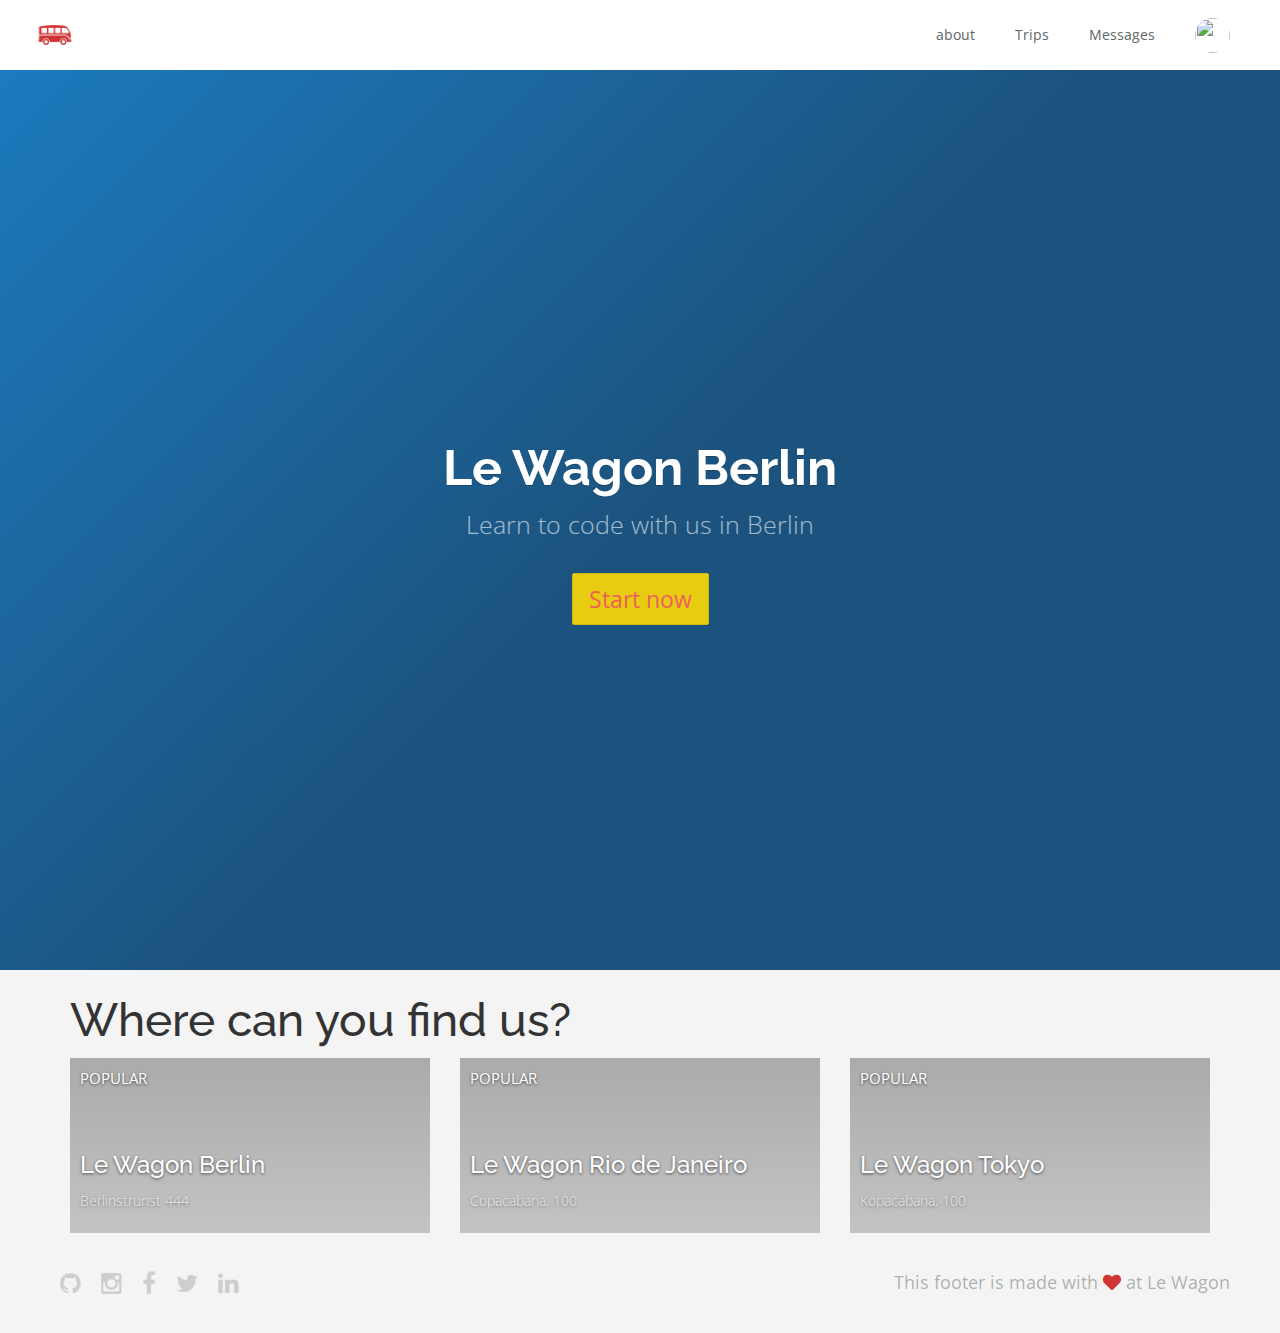
==== commit 400523eb: "Automated commit at 2018-07-16 17:21:03 UTC by middleman-deploy 2.0.0-alpha" ====
--- a/index.html
+++ b/index.html
@@ -5,24 +5,126 @@
     <meta http-equiv="x-ua-compatible" content="ie=edge">
     <meta name="viewport"
           content="width=device-width, initial-scale=1, shrink-to-fit=no">
-    <!-- Use the title from a page's frontmatter if it has one -->
+
+
     <title>Le Wagon - Middleman</title>
-    <link href="stylesheets/application-3c48b980.css" rel="stylesheet" />
+    <link href="stylesheets/application-2f6701c2.css" rel="stylesheet" />
     <script src="javascripts/application-93de88c9.js"></script>
     <link href="images/favicon-f15af148.png" rel="icon" type="image/png" />
   </head>
   <body>
-    <div id="home">
-  <div class="home-content">
-    <img src="images/logo-acc9c0ec.png" width="200" alt="Logo" />
-    <p>
-      Middleman is now running!
-    </p>
-    <p class="about">
-      <a href="about.html">More about this template</a>
-    </p>
+    <div class="navbar-wagon">
+  <!-- Logo -->
+  <a href="/" class="navbar-wagon-brand">
+    <img src="images/logo-acc9c0ec.png" alt="logo">
+  </a>
+
+  <!-- Right Navigation -->
+  <div class="navbar-wagon-right hidden-xs hidden-sm">
+
+    <!-- <a href="" class="navbar-wagon-item navbar-wagon-link">about</a> -->
+    <a href="about.html" class="navbar-wagon-item navbar-wagon-link">about</a>
+    <a href="" class="navbar-wagon-item navbar-wagon-link">Trips</a>
+    <a href="" class="navbar-wagon-item navbar-wagon-link">Messages</a>
+
+    <!-- Profile picture with dropdown list -->
+    <div class="navbar-wagon-item">
+      <div class="dropdown">
+        <img src="https://kitt.lewagon.com/placeholder/users/Mrick973" class="avatar dropdown-toggle" id="navbar-wagon-menu" data-toggle="dropdown">
+        <ul class="dropdown-menu dropdown-menu-right navbar-wagon-dropdown-menu">
+          <li><a href="#">Profile</a></li>
+          <li><a href="#">Dashboard</a></li>
+          <li><a href="#">Log Out</a></li>
+        </ul>
+      </div>
+    </div>
+  </div>
+
+  <!-- Dropdown appearing on mobile only -->
+  <div class="navbar-wagon-item hidden-md hidden-lg">
+    <div class="dropdown">
+      <i class="fa fa-bars dropdown-toggle" data-toggle="dropdown"></i>
+      <ul class="dropdown-menu dropdown-menu-right navbar-wagon-dropdown-menu">
+        <li><a href="#">Host</a></li>
+        <li><a href="#">Trips</a></li>
+        <li><a href="#">Messagese</a></li>
+      </ul>
+    </div>
+  </div>
+</div>
+ 
+    
+
+<div class="banner" style="background-image: linear-gradient(-225deg, rgba(0,101,168,0.6) 0%, rgba(0,36,61,0.6) 50%), url('https://kitt.lewagon.com/placeholder/cities/berlin');">
+  <div class="banner-content">
+    <h1>Le Wagon Berlin</h1>
+    <p>Learn to code with us in Berlin</p>
+    <a class="btn btn-success btn-lg">Start now</a>
   </div>
 </div>
 
+
+<div class="container" id='cities'>
+  <h1>Where can you find us?</h1>
+  <div class = "row">
+      <div class="col-xs-12 col-sm-4">
+
+      <div class="card" style="background-image: linear-gradient(rgba(0,0,0,0.3), rgba(0,0,0,0.2)), url(https://kitt.lewagon.com/placeholder/cities/berlin);">
+        <div class="card-category">Popular</div>
+        <div class="card-description">
+          <h2>Le Wagon Berlin</h2>
+          <p>Berlinstrunst 444</p>
+        </div>
+        <img class="card-user" src="">
+        <a class="card-link" href="#" ></a>
+      </div>
+      </div>
+      <div class="col-xs-12 col-sm-4">
+
+      <div class="card" style="background-image: linear-gradient(rgba(0,0,0,0.3), rgba(0,0,0,0.2)), url(https://kitt.lewagon.com/placeholder/cities/rio);">
+        <div class="card-category">Popular</div>
+        <div class="card-description">
+          <h2>Le Wagon Rio de Janeiro</h2>
+          <p>Copacabana, 100</p>
+        </div>
+        <img class="card-user" src="">
+        <a class="card-link" href="#" ></a>
+      </div>
+      </div>
+      <div class="col-xs-12 col-sm-4">
+
+      <div class="card" style="background-image: linear-gradient(rgba(0,0,0,0.3), rgba(0,0,0,0.2)), url(https://kitt.lewagon.com/placeholder/cities/tokyo);">
+        <div class="card-category">Popular</div>
+        <div class="card-description">
+          <h2>Le Wagon Tokyo</h2>
+          <p>Kopacabana, 100</p>
+        </div>
+        <img class="card-user" src="">
+        <a class="card-link" href="#" ></a>
+      </div>
+      </div>
+  </div>
+
+
+<!-- 
+  <p>
+    <button class='btn btn-success' >Apply Now!</button>
+  </p> -->
+</div>
+
+
+    <div class="footer">
+  <div class="footer-links">
+    <a href="#"><i class="fa fa-github"></i></a>
+    <a href="#"><i class="fa fa-instagram"></i></a>
+    <a href="#"><i class="fa fa-facebook"></i></a>
+    <a href="#"><i class="fa fa-twitter"></i></a>
+    <a href="#"><i class="fa fa-linkedin"></i></a>
+  </div>
+  <div class="footer-copyright">
+    This footer is made with <i class="fa fa-heart"></i> at Le Wagon
+  </div>
+</div>
+   <!-- inject layouts/_footer.html.erb -->
   </body>
 </html>
--- a/stylesheets/application-2f6701c2.css
+++ b/stylesheets/application-2f6701c2.css
@@ -0,0 +1,8 @@
+@import url("https://fonts.googleapis.com/css?family=Open+Sans:400,300,700|Raleway:400,100,300,700,500");.banner{background:#469AE0;color:white}.banner h1{font-size:50px}.banner a{color:#EE5F5B}.banner a:hover{color:#e9322d}/*!
+ * Bootstrap v3.3.7 (http://getbootstrap.com)
+ * Copyright 2011-2016 Twitter, Inc.
+ * Licensed under MIT (https://github.com/twbs/bootstrap/blob/master/LICENSE)
+ *//*! normalize.css v3.0.3 | MIT License | github.com/necolas/normalize.css */html{font-family:sans-serif;-ms-text-size-adjust:100%;-webkit-text-size-adjust:100%}body{margin:0}article,aside,details,figcaption,figure,footer,header,hgroup,main,menu,nav,section,summary{display:block}audio,canvas,progress,video{display:inline-block;vertical-align:baseline}audio:not([controls]){display:none;height:0}[hidden],template{display:none}a{background-color:transparent}a:active,a:hover{outline:0}abbr[title]{border-bottom:1px dotted}b,strong{font-weight:bold}dfn{font-style:italic}h1{font-size:2em;margin:0.67em 0}mark{background:#ff0;color:#000}small{font-size:80%}sub,sup{font-size:75%;line-height:0;position:relative;vertical-align:baseline}sup{top:-0.5em}sub{bottom:-0.25em}img{border:0}svg:not(:root){overflow:hidden}figure{margin:1em 40px}hr{-webkit-box-sizing:content-box;box-sizing:content-box;height:0}pre{overflow:auto}code,kbd,pre,samp{font-family:monospace, monospace;font-size:1em}button,input,optgroup,select,textarea{color:inherit;font:inherit;margin:0}button{overflow:visible}button,select{text-transform:none}button,html input[type="button"],input[type="reset"],input[type="submit"]{-webkit-appearance:button;cursor:pointer}button[disabled],html input[disabled]{cursor:default}button::-moz-focus-inner,input::-moz-focus-inner{border:0;padding:0}input{line-height:normal}input[type="checkbox"],input[type="radio"]{-webkit-box-sizing:border-box;box-sizing:border-box;padding:0}input[type="number"]::-webkit-inner-spin-button,input[type="number"]::-webkit-outer-spin-button{height:auto}input[type="search"]{-webkit-appearance:textfield;-webkit-box-sizing:content-box;box-sizing:content-box}input[type="search"]::-webkit-search-cancel-button,input[type="search"]::-webkit-search-decoration{-webkit-appearance:none}fieldset{border:1px solid #c0c0c0;margin:0 2px;padding:0.35em 0.625em 0.75em}legend{border:0;padding:0}textarea{overflow:auto}optgroup{font-weight:bold}table{border-collapse:collapse;border-spacing:0}td,th{padding:0}/*! Source: https://github.com/h5bp/html5-boilerplate/blob/master/src/css/main.css */@media print{*,*:before,*:after{background:transparent !important;color:#000 !important;-webkit-box-shadow:none !important;box-shadow:none !important;text-shadow:none !important}a,a:visited{text-decoration:underline}a[href]:after{content:" (" attr(href) ")"}abbr[title]:after{content:" (" attr(title) ")"}a[href^="#"]:after,a[href^="javascript:"]:after{content:""}pre,blockquote{border:1px solid #999;page-break-inside:avoid}thead{display:table-header-group}tr,img{page-break-inside:avoid}img{max-width:100% !important}p,h2,h3{orphans:3;widows:3}h2,h3{page-break-after:avoid}.navbar{display:none}.btn>.caret,.dropup>.btn>.caret{border-top-color:#000 !important}.label{border:1px solid #000}.table{border-collapse:collapse !important}.table td,.table th{background-color:#fff !important}.table-bordered th,.table-bordered td{border:1px solid #ddd !important}}@font-face{font-family:'Glyphicons Halflings';src:url("../assets/bootstrap/glyphicons-halflings-regular-86b6f62b.eot");src:url("../assets/bootstrap/glyphicons-halflings-regular-86b6f62b.eot?#iefix") format("embedded-opentype"),url("../assets/bootstrap/glyphicons-halflings-regular-ca35b697.woff2") format("woff2"),url("../assets/bootstrap/glyphicons-halflings-regular-278e49a8.woff") format("woff"),url("../assets/bootstrap/glyphicons-halflings-regular-44bc1850.ttf") format("truetype"),url("../assets/bootstrap/glyphicons-halflings-regular-de51a849.svg#glyphicons_halflingsregular") format("svg")}.glyphicon{position:relative;top:1px;display:inline-block;font-family:'Glyphicons Halflings';font-style:normal;font-weight:normal;line-height:1;-webkit-font-smoothing:antialiased;-moz-osx-font-smoothing:grayscale}.glyphicon-asterisk:before{content:"\002a"}.glyphicon-plus:before{content:"\002b"}.glyphicon-euro:before,.glyphicon-eur:before{content:"\20ac"}.glyphicon-minus:before{content:"\2212"}.glyphicon-cloud:before{content:"\2601"}.glyphicon-envelope:before{content:"\2709"}.glyphicon-pencil:before{content:"\270f"}.glyphicon-glass:before{content:"\e001"}.glyphicon-music:before{content:"\e002"}.glyphicon-search:before{content:"\e003"}.glyphicon-heart:before{content:"\e005"}.glyphicon-star:before{content:"\e006"}.glyphicon-star-empty:before{content:"\e007"}.glyphicon-user:before{content:"\e008"}.glyphicon-film:before{content:"\e009"}.glyphicon-th-large:before{content:"\e010"}.glyphicon-th:before{content:"\e011"}.glyphicon-th-list:before{content:"\e012"}.glyphicon-ok:before{content:"\e013"}.glyphicon-remove:before{content:"\e014"}.glyphicon-zoom-in:before{content:"\e015"}.glyphicon-zoom-out:before{content:"\e016"}.glyphicon-off:before{content:"\e017"}.glyphicon-signal:before{content:"\e018"}.glyphicon-cog:before{content:"\e019"}.glyphicon-trash:before{content:"\e020"}.glyphicon-home:before{content:"\e021"}.glyphicon-file:before{content:"\e022"}.glyphicon-time:before{content:"\e023"}.glyphicon-road:before{content:"\e024"}.glyphicon-download-alt:before{content:"\e025"}.glyphicon-download:before{content:"\e026"}.glyphicon-upload:before{content:"\e027"}.glyphicon-inbox:before{content:"\e028"}.glyphicon-play-circle:before{content:"\e029"}.glyphicon-repeat:before{content:"\e030"}.glyphicon-refresh:before{content:"\e031"}.glyphicon-list-alt:before{content:"\e032"}.glyphicon-lock:before{content:"\e033"}.glyphicon-flag:before{content:"\e034"}.glyphicon-headphones:before{content:"\e035"}.glyphicon-volume-off:before{content:"\e036"}.glyphicon-volume-down:before{content:"\e037"}.glyphicon-volume-up:before{content:"\e038"}.glyphicon-qrcode:before{content:"\e039"}.glyphicon-barcode:before{content:"\e040"}.glyphicon-tag:before{content:"\e041"}.glyphicon-tags:before{content:"\e042"}.glyphicon-book:before{content:"\e043"}.glyphicon-bookmark:before{content:"\e044"}.glyphicon-print:before{content:"\e045"}.glyphicon-camera:before{content:"\e046"}.glyphicon-font:before{content:"\e047"}.glyphicon-bold:before{content:"\e048"}.glyphicon-italic:before{content:"\e049"}.glyphicon-text-height:before{content:"\e050"}.glyphicon-text-width:before{content:"\e051"}.glyphicon-align-left:before{content:"\e052"}.glyphicon-align-center:before{content:"\e053"}.glyphicon-align-right:before{content:"\e054"}.glyphicon-align-justify:before{content:"\e055"}.glyphicon-list:before{content:"\e056"}.glyphicon-indent-left:before{content:"\e057"}.glyphicon-indent-right:before{content:"\e058"}.glyphicon-facetime-video:before{content:"\e059"}.glyphicon-picture:before{content:"\e060"}.glyphicon-map-marker:before{content:"\e062"}.glyphicon-adjust:before{content:"\e063"}.glyphicon-tint:before{content:"\e064"}.glyphicon-edit:before{content:"\e065"}.glyphicon-share:before{content:"\e066"}.glyphicon-check:before{content:"\e067"}.glyphicon-move:before{content:"\e068"}.glyphicon-step-backward:before{content:"\e069"}.glyphicon-fast-backward:before{content:"\e070"}.glyphicon-backward:before{content:"\e071"}.glyphicon-play:before{content:"\e072"}.glyphicon-pause:before{content:"\e073"}.glyphicon-stop:before{content:"\e074"}.glyphicon-forward:before{content:"\e075"}.glyphicon-fast-forward:before{content:"\e076"}.glyphicon-step-forward:before{content:"\e077"}.glyphicon-eject:before{content:"\e078"}.glyphicon-chevron-left:before{content:"\e079"}.glyphicon-chevron-right:before{content:"\e080"}.glyphicon-plus-sign:before{content:"\e081"}.glyphicon-minus-sign:before{content:"\e082"}.glyphicon-remove-sign:before{content:"\e083"}.glyphicon-ok-sign:before{content:"\e084"}.glyphicon-question-sign:before{content:"\e085"}.glyphicon-info-sign:before{content:"\e086"}.glyphicon-screenshot:before{content:"\e087"}.glyphicon-remove-circle:before{content:"\e088"}.glyphicon-ok-circle:before{content:"\e089"}.glyphicon-ban-circle:before{content:"\e090"}.glyphicon-arrow-left:before{content:"\e091"}.glyphicon-arrow-right:before{content:"\e092"}.glyphicon-arrow-up:before{content:"\e093"}.glyphicon-arrow-down:before{content:"\e094"}.glyphicon-share-alt:before{content:"\e095"}.glyphicon-resize-full:before{content:"\e096"}.glyphicon-resize-small:before{content:"\e097"}.glyphicon-exclamation-sign:before{content:"\e101"}.glyphicon-gift:before{content:"\e102"}.glyphicon-leaf:before{content:"\e103"}.glyphicon-fire:before{content:"\e104"}.glyphicon-eye-open:before{content:"\e105"}.glyphicon-eye-close:before{content:"\e106"}.glyphicon-warning-sign:before{content:"\e107"}.glyphicon-plane:before{content:"\e108"}.glyphicon-calendar:before{content:"\e109"}.glyphicon-random:before{content:"\e110"}.glyphicon-comment:before{content:"\e111"}.glyphicon-magnet:before{content:"\e112"}.glyphicon-chevron-up:before{content:"\e113"}.glyphicon-chevron-down:before{content:"\e114"}.glyphicon-retweet:before{content:"\e115"}.glyphicon-shopping-cart:before{content:"\e116"}.glyphicon-folder-close:before{content:"\e117"}.glyphicon-folder-open:before{content:"\e118"}.glyphicon-resize-vertical:before{content:"\e119"}.glyphicon-resize-horizontal:before{content:"\e120"}.glyphicon-hdd:before{content:"\e121"}.glyphicon-bullhorn:before{content:"\e122"}.glyphicon-bell:before{content:"\e123"}.glyphicon-certificate:before{content:"\e124"}.glyphicon-thumbs-up:before{content:"\e125"}.glyphicon-thumbs-down:before{content:"\e126"}.glyphicon-hand-right:before{content:"\e127"}.glyphicon-hand-left:before{content:"\e128"}.glyphicon-hand-up:before{content:"\e129"}.glyphicon-hand-down:before{content:"\e130"}.glyphicon-circle-arrow-right:before{content:"\e131"}.glyphicon-circle-arrow-left:before{content:"\e132"}.glyphicon-circle-arrow-up:before{content:"\e133"}.glyphicon-circle-arrow-down:before{content:"\e134"}.glyphicon-globe:before{content:"\e135"}.glyphicon-wrench:before{content:"\e136"}.glyphicon-tasks:before{content:"\e137"}.glyphicon-filter:before{content:"\e138"}.glyphicon-briefcase:before{content:"\e139"}.glyphicon-fullscreen:before{content:"\e140"}.glyphicon-dashboard:before{content:"\e141"}.glyphicon-paperclip:before{content:"\e142"}.glyphicon-heart-empty:before{content:"\e143"}.glyphicon-link:before{content:"\e144"}.glyphicon-phone:before{content:"\e145"}.glyphicon-pushpin:before{content:"\e146"}.glyphicon-usd:before{content:"\e148"}.glyphicon-gbp:before{content:"\e149"}.glyphicon-sort:before{content:"\e150"}.glyphicon-sort-by-alphabet:before{content:"\e151"}.glyphicon-sort-by-alphabet-alt:before{content:"\e152"}.glyphicon-sort-by-order:before{content:"\e153"}.glyphicon-sort-by-order-alt:before{content:"\e154"}.glyphicon-sort-by-attributes:before{content:"\e155"}.glyphicon-sort-by-attributes-alt:before{content:"\e156"}.glyphicon-unchecked:before{content:"\e157"}.glyphicon-expand:before{content:"\e158"}.glyphicon-collapse-down:before{content:"\e159"}.glyphicon-collapse-up:before{content:"\e160"}.glyphicon-log-in:before{content:"\e161"}.glyphicon-flash:before{content:"\e162"}.glyphicon-log-out:before{content:"\e163"}.glyphicon-new-window:before{content:"\e164"}.glyphicon-record:before{content:"\e165"}.glyphicon-save:before{content:"\e166"}.glyphicon-open:before{content:"\e167"}.glyphicon-saved:before{content:"\e168"}.glyphicon-import:before{content:"\e169"}.glyphicon-export:before{content:"\e170"}.glyphicon-send:before{content:"\e171"}.glyphicon-floppy-disk:before{content:"\e172"}.glyphicon-floppy-saved:before{content:"\e173"}.glyphicon-floppy-remove:before{content:"\e174"}.glyphicon-floppy-save:before{content:"\e175"}.glyphicon-floppy-open:before{content:"\e176"}.glyphicon-credit-card:before{content:"\e177"}.glyphicon-transfer:before{content:"\e178"}.glyphicon-cutlery:before{content:"\e179"}.glyphicon-header:before{content:"\e180"}.glyphicon-compressed:before{content:"\e181"}.glyphicon-earphone:before{content:"\e182"}.glyphicon-phone-alt:before{content:"\e183"}.glyphicon-tower:before{content:"\e184"}.glyphicon-stats:before{content:"\e185"}.glyphicon-sd-video:before{content:"\e186"}.glyphicon-hd-video:before{content:"\e187"}.glyphicon-subtitles:before{content:"\e188"}.glyphicon-sound-stereo:before{content:"\e189"}.glyphicon-sound-dolby:before{content:"\e190"}.glyphicon-sound-5-1:before{content:"\e191"}.glyphicon-sound-6-1:before{content:"\e192"}.glyphicon-sound-7-1:before{content:"\e193"}.glyphicon-copyright-mark:before{content:"\e194"}.glyphicon-registration-mark:before{content:"\e195"}.glyphicon-cloud-download:before{content:"\e197"}.glyphicon-cloud-upload:before{content:"\e198"}.glyphicon-tree-conifer:before{content:"\e199"}.glyphicon-tree-deciduous:before{content:"\e200"}.glyphicon-cd:before{content:"\e201"}.glyphicon-save-file:before{content:"\e202"}.glyphicon-open-file:before{content:"\e203"}.glyphicon-level-up:before{content:"\e204"}.glyphicon-copy:before{content:"\e205"}.glyphicon-paste:before{content:"\e206"}.glyphicon-alert:before{content:"\e209"}.glyphicon-equalizer:before{content:"\e210"}.glyphicon-king:before{content:"\e211"}.glyphicon-queen:before{content:"\e212"}.glyphicon-pawn:before{content:"\e213"}.glyphicon-bishop:before{content:"\e214"}.glyphicon-knight:before{content:"\e215"}.glyphicon-baby-formula:before{content:"\e216"}.glyphicon-tent:before{content:"\26fa"}.glyphicon-blackboard:before{content:"\e218"}.glyphicon-bed:before{content:"\e219"}.glyphicon-apple:before{content:"\f8ff"}.glyphicon-erase:before{content:"\e221"}.glyphicon-hourglass:before{content:"\231b"}.glyphicon-lamp:before{content:"\e223"}.glyphicon-duplicate:before{content:"\e224"}.glyphicon-piggy-bank:before{content:"\e225"}.glyphicon-scissors:before{content:"\e226"}.glyphicon-bitcoin:before{content:"\e227"}.glyphicon-btc:before{content:"\e227"}.glyphicon-xbt:before{content:"\e227"}.glyphicon-yen:before{content:"\00a5"}.glyphicon-jpy:before{content:"\00a5"}.glyphicon-ruble:before{content:"\20bd"}.glyphicon-rub:before{content:"\20bd"}.glyphicon-scale:before{content:"\e230"}.glyphicon-ice-lolly:before{content:"\e231"}.glyphicon-ice-lolly-tasted:before{content:"\e232"}.glyphicon-education:before{content:"\e233"}.glyphicon-option-horizontal:before{content:"\e234"}.glyphicon-option-vertical:before{content:"\e235"}.glyphicon-menu-hamburger:before{content:"\e236"}.glyphicon-modal-window:before{content:"\e237"}.glyphicon-oil:before{content:"\e238"}.glyphicon-grain:before{content:"\e239"}.glyphicon-sunglasses:before{content:"\e240"}.glyphicon-text-size:before{content:"\e241"}.glyphicon-text-color:before{content:"\e242"}.glyphicon-text-background:before{content:"\e243"}.glyphicon-object-align-top:before{content:"\e244"}.glyphicon-object-align-bottom:before{content:"\e245"}.glyphicon-object-align-horizontal:before{content:"\e246"}.glyphicon-object-align-left:before{content:"\e247"}.glyphicon-object-align-vertical:before{content:"\e248"}.glyphicon-object-align-right:before{content:"\e249"}.glyphicon-triangle-right:before{content:"\e250"}.glyphicon-triangle-left:before{content:"\e251"}.glyphicon-triangle-bottom:before{content:"\e252"}.glyphicon-triangle-top:before{content:"\e253"}.glyphicon-console:before{content:"\e254"}.glyphicon-superscript:before{content:"\e255"}.glyphicon-subscript:before{content:"\e256"}.glyphicon-menu-left:before{content:"\e257"}.glyphicon-menu-right:before{content:"\e258"}.glyphicon-menu-down:before{content:"\e259"}.glyphicon-menu-up:before{content:"\e260"}*{-webkit-box-sizing:border-box;box-sizing:border-box}*:before,*:after{-webkit-box-sizing:border-box;box-sizing:border-box}html{font-size:10px;-webkit-tap-highlight-color:transparent}body{font-family:"Open Sans", "Helvetica", "sans-serif";font-size:18px;line-height:1.42857143;color:#333333;background-color:#F4F4F4}input,button,select,textarea{font-family:inherit;font-size:inherit;line-height:inherit}a{color:#469AE0;text-decoration:none}a:hover,a:focus{color:#1f74ba;text-decoration:underline}a:focus{outline:5px auto -webkit-focus-ring-color;outline-offset:-2px}figure{margin:0}img{vertical-align:middle}.img-responsive{display:block;max-width:100%;height:auto}.img-rounded{border-radius:2px}.img-thumbnail{padding:4px;line-height:1.42857143;background-color:#F4F4F4;border:1px solid #ddd;border-radius:2px;-webkit-transition:all 0.2s ease-in-out;transition:all 0.2s ease-in-out;display:inline-block;max-width:100%;height:auto}.img-circle{border-radius:50%}hr{margin-top:25px;margin-bottom:25px;border:0;border-top:1px solid #eeeeee}.sr-only{position:absolute;width:1px;height:1px;margin:-1px;padding:0;overflow:hidden;clip:rect(0, 0, 0, 0);border:0}.sr-only-focusable:active,.sr-only-focusable:focus{position:static;width:auto;height:auto;margin:0;overflow:visible;clip:auto}[role="button"]{cursor:pointer}h1,h2,h3,h4,h5,h6,.h1,.h2,.h3,.h4,.h5,.h6{font-family:"Raleway", "Helvetica", "sans-serif";font-weight:500;line-height:1.1;color:inherit}h1 small,h1 .small,h2 small,h2 .small,h3 small,h3 .small,h4 small,h4 .small,h5 small,h5 .small,h6 small,h6 .small,.h1 small,.h1 .small,.h2 small,.h2 .small,.h3 small,.h3 .small,.h4 small,.h4 .small,.h5 small,.h5 .small,.h6 small,.h6 .small{font-weight:normal;line-height:1;color:#777777}h1,.h1,h2,.h2,h3,.h3{margin-top:25px;margin-bottom:12.5px}h1 small,h1 .small,.h1 small,.h1 .small,h2 small,h2 .small,.h2 small,.h2 .small,h3 small,h3 .small,.h3 small,.h3 .small{font-size:65%}h4,.h4,h5,.h5,h6,.h6{margin-top:12.5px;margin-bottom:12.5px}h4 small,h4 .small,.h4 small,.h4 .small,h5 small,h5 .small,.h5 small,.h5 .small,h6 small,h6 .small,.h6 small,.h6 .small{font-size:75%}h1,.h1{font-size:46px}h2,.h2{font-size:38px}h3,.h3{font-size:31px}h4,.h4{font-size:23px}h5,.h5{font-size:18px}h6,.h6{font-size:16px}p{margin:0 0 12.5px}.lead{margin-bottom:25px;font-size:20px;font-weight:300;line-height:1.4}@media (min-width: 768px){.lead{font-size:27px}}small,.small{font-size:88%}mark,.mark{background-color:#fcf8e3;padding:.2em}.text-left{text-align:left}.text-right{text-align:right}.text-center{text-align:center}.text-justify{text-align:justify}.text-nowrap{white-space:nowrap}.text-lowercase{text-transform:lowercase}.text-uppercase,.initialism{text-transform:uppercase}.text-capitalize{text-transform:capitalize}.text-muted{color:#777777}.text-primary{color:#469AE0}a.text-primary:hover,a.text-primary:focus{color:#2381d0}.text-success{color:#3c763d}a.text-success:hover,a.text-success:focus{color:#2b542c}.text-info{color:#31708f}a.text-info:hover,a.text-info:focus{color:#245269}.text-warning{color:#8a6d3b}a.text-warning:hover,a.text-warning:focus{color:#66512c}.text-danger{color:#a94442}a.text-danger:hover,a.text-danger:focus{color:#843534}.bg-primary{color:#fff}.bg-primary{background-color:#469AE0}a.bg-primary:hover,a.bg-primary:focus{background-color:#2381d0}.bg-success{background-color:#dff0d8}a.bg-success:hover,a.bg-success:focus{background-color:#c1e2b3}.bg-info{background-color:#d9edf7}a.bg-info:hover,a.bg-info:focus{background-color:#afd9ee}.bg-warning{background-color:#fcf8e3}a.bg-warning:hover,a.bg-warning:focus{background-color:#f7ecb5}.bg-danger{background-color:#f2dede}a.bg-danger:hover,a.bg-danger:focus{background-color:#e4b9b9}.page-header{padding-bottom:11.5px;margin:50px 0 25px;border-bottom:1px solid #eeeeee}ul,ol{margin-top:0;margin-bottom:12.5px}ul ul,ul ol,ol ul,ol ol{margin-bottom:0}.list-unstyled{padding-left:0;list-style:none}.list-inline{padding-left:0;list-style:none;margin-left:-5px}.list-inline>li{display:inline-block;padding-left:5px;padding-right:5px}dl{margin-top:0;margin-bottom:25px}dt,dd{line-height:1.42857143}dt{font-weight:bold}dd{margin-left:0}.dl-horizontal dd:before,.dl-horizontal dd:after{content:" ";display:table}.dl-horizontal dd:after{clear:both}@media (min-width: 768px){.dl-horizontal dt{float:left;width:160px;clear:left;text-align:right;overflow:hidden;text-overflow:ellipsis;white-space:nowrap}.dl-horizontal dd{margin-left:180px}}abbr[title],abbr[data-original-title]{cursor:help;border-bottom:1px dotted #777777}.initialism{font-size:90%}blockquote{padding:12.5px 25px;margin:0 0 25px;font-size:22.5px;border-left:5px solid #eeeeee}blockquote p:last-child,blockquote ul:last-child,blockquote ol:last-child{margin-bottom:0}blockquote footer,blockquote small,blockquote .small{display:block;font-size:80%;line-height:1.42857143;color:#777777}blockquote footer:before,blockquote small:before,blockquote .small:before{content:'\2014 \00A0'}.blockquote-reverse,blockquote.pull-right{padding-right:15px;padding-left:0;border-right:5px solid #eeeeee;border-left:0;text-align:right}.blockquote-reverse footer:before,.blockquote-reverse small:before,.blockquote-reverse .small:before,blockquote.pull-right footer:before,blockquote.pull-right small:before,blockquote.pull-right .small:before{content:''}.blockquote-reverse footer:after,.blockquote-reverse small:after,.blockquote-reverse .small:after,blockquote.pull-right footer:after,blockquote.pull-right small:after,blockquote.pull-right .small:after{content:'\00A0 \2014'}address{margin-bottom:25px;font-style:normal;line-height:1.42857143}code,kbd,pre,samp{font-family:Menlo, Monaco, Consolas, "Courier New", monospace}code{padding:2px 4px;font-size:90%;color:#c7254e;background-color:#f9f2f4;border-radius:2px}kbd{padding:2px 4px;font-size:90%;color:#fff;background-color:#333;border-radius:2px;-webkit-box-shadow:inset 0 -1px 0 rgba(0,0,0,0.25);box-shadow:inset 0 -1px 0 rgba(0,0,0,0.25)}kbd kbd{padding:0;font-size:100%;font-weight:bold;-webkit-box-shadow:none;box-shadow:none}pre{display:block;padding:12px;margin:0 0 12.5px;font-size:17px;line-height:1.42857143;word-break:break-all;word-wrap:break-word;color:#333333;background-color:#f5f5f5;border:1px solid #ccc;border-radius:2px}pre code{padding:0;font-size:inherit;color:inherit;white-space:pre-wrap;background-color:transparent;border-radius:0}.pre-scrollable{max-height:340px;overflow-y:scroll}.container{margin-right:auto;margin-left:auto;padding-left:15px;padding-right:15px}.container:before,.container:after{content:" ";display:table}.container:after{clear:both}@media (min-width: 768px){.container{width:750px}}@media (min-width: 992px){.container{width:970px}}@media (min-width: 1200px){.container{width:1170px}}.container-fluid{margin-right:auto;margin-left:auto;padding-left:15px;padding-right:15px}.container-fluid:before,.container-fluid:after{content:" ";display:table}.container-fluid:after{clear:both}.row{margin-left:-15px;margin-right:-15px}.row:before,.row:after{content:" ";display:table}.row:after{clear:both}.col-xs-1,.col-sm-1,.col-md-1,.col-lg-1,.col-xs-2,.col-sm-2,.col-md-2,.col-lg-2,.col-xs-3,.col-sm-3,.col-md-3,.col-lg-3,.col-xs-4,.col-sm-4,.col-md-4,.col-lg-4,.col-xs-5,.col-sm-5,.col-md-5,.col-lg-5,.col-xs-6,.col-sm-6,.col-md-6,.col-lg-6,.col-xs-7,.col-sm-7,.col-md-7,.col-lg-7,.col-xs-8,.col-sm-8,.col-md-8,.col-lg-8,.col-xs-9,.col-sm-9,.col-md-9,.col-lg-9,.col-xs-10,.col-sm-10,.col-md-10,.col-lg-10,.col-xs-11,.col-sm-11,.col-md-11,.col-lg-11,.col-xs-12,.col-sm-12,.col-md-12,.col-lg-12{position:relative;min-height:1px;padding-left:15px;padding-right:15px}.col-xs-1,.col-xs-2,.col-xs-3,.col-xs-4,.col-xs-5,.col-xs-6,.col-xs-7,.col-xs-8,.col-xs-9,.col-xs-10,.col-xs-11,.col-xs-12{float:left}.col-xs-1{width:8.33333333%}.col-xs-2{width:16.66666667%}.col-xs-3{width:25%}.col-xs-4{width:33.33333333%}.col-xs-5{width:41.66666667%}.col-xs-6{width:50%}.col-xs-7{width:58.33333333%}.col-xs-8{width:66.66666667%}.col-xs-9{width:75%}.col-xs-10{width:83.33333333%}.col-xs-11{width:91.66666667%}.col-xs-12{width:100%}.col-xs-pull-0{right:auto}.col-xs-pull-1{right:8.33333333%}.col-xs-pull-2{right:16.66666667%}.col-xs-pull-3{right:25%}.col-xs-pull-4{right:33.33333333%}.col-xs-pull-5{right:41.66666667%}.col-xs-pull-6{right:50%}.col-xs-pull-7{right:58.33333333%}.col-xs-pull-8{right:66.66666667%}.col-xs-pull-9{right:75%}.col-xs-pull-10{right:83.33333333%}.col-xs-pull-11{right:91.66666667%}.col-xs-pull-12{right:100%}.col-xs-push-0{left:auto}.col-xs-push-1{left:8.33333333%}.col-xs-push-2{left:16.66666667%}.col-xs-push-3{left:25%}.col-xs-push-4{left:33.33333333%}.col-xs-push-5{left:41.66666667%}.col-xs-push-6{left:50%}.col-xs-push-7{left:58.33333333%}.col-xs-push-8{left:66.66666667%}.col-xs-push-9{left:75%}.col-xs-push-10{left:83.33333333%}.col-xs-push-11{left:91.66666667%}.col-xs-push-12{left:100%}.col-xs-offset-0{margin-left:0%}.col-xs-offset-1{margin-left:8.33333333%}.col-xs-offset-2{margin-left:16.66666667%}.col-xs-offset-3{margin-left:25%}.col-xs-offset-4{margin-left:33.33333333%}.col-xs-offset-5{margin-left:41.66666667%}.col-xs-offset-6{margin-left:50%}.col-xs-offset-7{margin-left:58.33333333%}.col-xs-offset-8{margin-left:66.66666667%}.col-xs-offset-9{margin-left:75%}.col-xs-offset-10{margin-left:83.33333333%}.col-xs-offset-11{margin-left:91.66666667%}.col-xs-offset-12{margin-left:100%}@media (min-width: 768px){.col-sm-1,.col-sm-2,.col-sm-3,.col-sm-4,.col-sm-5,.col-sm-6,.col-sm-7,.col-sm-8,.col-sm-9,.col-sm-10,.col-sm-11,.col-sm-12{float:left}.col-sm-1{width:8.33333333%}.col-sm-2{width:16.66666667%}.col-sm-3{width:25%}.col-sm-4{width:33.33333333%}.col-sm-5{width:41.66666667%}.col-sm-6{width:50%}.col-sm-7{width:58.33333333%}.col-sm-8{width:66.66666667%}.col-sm-9{width:75%}.col-sm-10{width:83.33333333%}.col-sm-11{width:91.66666667%}.col-sm-12{width:100%}.col-sm-pull-0{right:auto}.col-sm-pull-1{right:8.33333333%}.col-sm-pull-2{right:16.66666667%}.col-sm-pull-3{right:25%}.col-sm-pull-4{right:33.33333333%}.col-sm-pull-5{right:41.66666667%}.col-sm-pull-6{right:50%}.col-sm-pull-7{right:58.33333333%}.col-sm-pull-8{right:66.66666667%}.col-sm-pull-9{right:75%}.col-sm-pull-10{right:83.33333333%}.col-sm-pull-11{right:91.66666667%}.col-sm-pull-12{right:100%}.col-sm-push-0{left:auto}.col-sm-push-1{left:8.33333333%}.col-sm-push-2{left:16.66666667%}.col-sm-push-3{left:25%}.col-sm-push-4{left:33.33333333%}.col-sm-push-5{left:41.66666667%}.col-sm-push-6{left:50%}.col-sm-push-7{left:58.33333333%}.col-sm-push-8{left:66.66666667%}.col-sm-push-9{left:75%}.col-sm-push-10{left:83.33333333%}.col-sm-push-11{left:91.66666667%}.col-sm-push-12{left:100%}.col-sm-offset-0{margin-left:0%}.col-sm-offset-1{margin-left:8.33333333%}.col-sm-offset-2{margin-left:16.66666667%}.col-sm-offset-3{margin-left:25%}.col-sm-offset-4{margin-left:33.33333333%}.col-sm-offset-5{margin-left:41.66666667%}.col-sm-offset-6{margin-left:50%}.col-sm-offset-7{margin-left:58.33333333%}.col-sm-offset-8{margin-left:66.66666667%}.col-sm-offset-9{margin-left:75%}.col-sm-offset-10{margin-left:83.33333333%}.col-sm-offset-11{margin-left:91.66666667%}.col-sm-offset-12{margin-left:100%}}@media (min-width: 992px){.col-md-1,.col-md-2,.col-md-3,.col-md-4,.col-md-5,.col-md-6,.col-md-7,.col-md-8,.col-md-9,.col-md-10,.col-md-11,.col-md-12{float:left}.col-md-1{width:8.33333333%}.col-md-2{width:16.66666667%}.col-md-3{width:25%}.col-md-4{width:33.33333333%}.col-md-5{width:41.66666667%}.col-md-6{width:50%}.col-md-7{width:58.33333333%}.col-md-8{width:66.66666667%}.col-md-9{width:75%}.col-md-10{width:83.33333333%}.col-md-11{width:91.66666667%}.col-md-12{width:100%}.col-md-pull-0{right:auto}.col-md-pull-1{right:8.33333333%}.col-md-pull-2{right:16.66666667%}.col-md-pull-3{right:25%}.col-md-pull-4{right:33.33333333%}.col-md-pull-5{right:41.66666667%}.col-md-pull-6{right:50%}.col-md-pull-7{right:58.33333333%}.col-md-pull-8{right:66.66666667%}.col-md-pull-9{right:75%}.col-md-pull-10{right:83.33333333%}.col-md-pull-11{right:91.66666667%}.col-md-pull-12{right:100%}.col-md-push-0{left:auto}.col-md-push-1{left:8.33333333%}.col-md-push-2{left:16.66666667%}.col-md-push-3{left:25%}.col-md-push-4{left:33.33333333%}.col-md-push-5{left:41.66666667%}.col-md-push-6{left:50%}.col-md-push-7{left:58.33333333%}.col-md-push-8{left:66.66666667%}.col-md-push-9{left:75%}.col-md-push-10{left:83.33333333%}.col-md-push-11{left:91.66666667%}.col-md-push-12{left:100%}.col-md-offset-0{margin-left:0%}.col-md-offset-1{margin-left:8.33333333%}.col-md-offset-2{margin-left:16.66666667%}.col-md-offset-3{margin-left:25%}.col-md-offset-4{margin-left:33.33333333%}.col-md-offset-5{margin-left:41.66666667%}.col-md-offset-6{margin-left:50%}.col-md-offset-7{margin-left:58.33333333%}.col-md-offset-8{margin-left:66.66666667%}.col-md-offset-9{margin-left:75%}.col-md-offset-10{margin-left:83.33333333%}.col-md-offset-11{margin-left:91.66666667%}.col-md-offset-12{margin-left:100%}}@media (min-width: 1200px){.col-lg-1,.col-lg-2,.col-lg-3,.col-lg-4,.col-lg-5,.col-lg-6,.col-lg-7,.col-lg-8,.col-lg-9,.col-lg-10,.col-lg-11,.col-lg-12{float:left}.col-lg-1{width:8.33333333%}.col-lg-2{width:16.66666667%}.col-lg-3{width:25%}.col-lg-4{width:33.33333333%}.col-lg-5{width:41.66666667%}.col-lg-6{width:50%}.col-lg-7{width:58.33333333%}.col-lg-8{width:66.66666667%}.col-lg-9{width:75%}.col-lg-10{width:83.33333333%}.col-lg-11{width:91.66666667%}.col-lg-12{width:100%}.col-lg-pull-0{right:auto}.col-lg-pull-1{right:8.33333333%}.col-lg-pull-2{right:16.66666667%}.col-lg-pull-3{right:25%}.col-lg-pull-4{right:33.33333333%}.col-lg-pull-5{right:41.66666667%}.col-lg-pull-6{right:50%}.col-lg-pull-7{right:58.33333333%}.col-lg-pull-8{right:66.66666667%}.col-lg-pull-9{right:75%}.col-lg-pull-10{right:83.33333333%}.col-lg-pull-11{right:91.66666667%}.col-lg-pull-12{right:100%}.col-lg-push-0{left:auto}.col-lg-push-1{left:8.33333333%}.col-lg-push-2{left:16.66666667%}.col-lg-push-3{left:25%}.col-lg-push-4{left:33.33333333%}.col-lg-push-5{left:41.66666667%}.col-lg-push-6{left:50%}.col-lg-push-7{left:58.33333333%}.col-lg-push-8{left:66.66666667%}.col-lg-push-9{left:75%}.col-lg-push-10{left:83.33333333%}.col-lg-push-11{left:91.66666667%}.col-lg-push-12{left:100%}.col-lg-offset-0{margin-left:0%}.col-lg-offset-1{margin-left:8.33333333%}.col-lg-offset-2{margin-left:16.66666667%}.col-lg-offset-3{margin-left:25%}.col-lg-offset-4{margin-left:33.33333333%}.col-lg-offset-5{margin-left:41.66666667%}.col-lg-offset-6{margin-left:50%}.col-lg-offset-7{margin-left:58.33333333%}.col-lg-offset-8{margin-left:66.66666667%}.col-lg-offset-9{margin-left:75%}.col-lg-offset-10{margin-left:83.33333333%}.col-lg-offset-11{margin-left:91.66666667%}.col-lg-offset-12{margin-left:100%}}table{background-color:transparent}caption{padding-top:8px;padding-bottom:8px;color:#777777;text-align:left}th{text-align:left}.table{width:100%;max-width:100%;margin-bottom:25px}.table>thead>tr>th,.table>thead>tr>td,.table>tbody>tr>th,.table>tbody>tr>td,.table>tfoot>tr>th,.table>tfoot>tr>td{padding:8px;line-height:1.42857143;vertical-align:top;border-top:1px solid #ddd}.table>thead>tr>th{vertical-align:bottom;border-bottom:2px solid #ddd}.table>caption+thead>tr:first-child>th,.table>caption+thead>tr:first-child>td,.table>colgroup+thead>tr:first-child>th,.table>colgroup+thead>tr:first-child>td,.table>thead:first-child>tr:first-child>th,.table>thead:first-child>tr:first-child>td{border-top:0}.table>tbody+tbody{border-top:2px solid #ddd}.table .table{background-color:#F4F4F4}.table-condensed>thead>tr>th,.table-condensed>thead>tr>td,.table-condensed>tbody>tr>th,.table-condensed>tbody>tr>td,.table-condensed>tfoot>tr>th,.table-condensed>tfoot>tr>td{padding:5px}.table-bordered{border:1px solid #ddd}.table-bordered>thead>tr>th,.table-bordered>thead>tr>td,.table-bordered>tbody>tr>th,.table-bordered>tbody>tr>td,.table-bordered>tfoot>tr>th,.table-bordered>tfoot>tr>td{border:1px solid #ddd}.table-bordered>thead>tr>th,.table-bordered>thead>tr>td{border-bottom-width:2px}.table-striped>tbody>tr:nth-of-type(odd){background-color:#f9f9f9}.table-hover>tbody>tr:hover{background-color:#f5f5f5}table col[class*="col-"]{position:static;float:none;display:table-column}table td[class*="col-"],table th[class*="col-"]{position:static;float:none;display:table-cell}.table>thead>tr>td.active,.table>thead>tr>th.active,.table>thead>tr.active>td,.table>thead>tr.active>th,.table>tbody>tr>td.active,.table>tbody>tr>th.active,.table>tbody>tr.active>td,.table>tbody>tr.active>th,.table>tfoot>tr>td.active,.table>tfoot>tr>th.active,.table>tfoot>tr.active>td,.table>tfoot>tr.active>th{background-color:#f5f5f5}.table-hover>tbody>tr>td.active:hover,.table-hover>tbody>tr>th.active:hover,.table-hover>tbody>tr.active:hover>td,.table-hover>tbody>tr:hover>.active,.table-hover>tbody>tr.active:hover>th{background-color:#e8e8e8}.table>thead>tr>td.success,.table>thead>tr>th.success,.table>thead>tr.success>td,.table>thead>tr.success>th,.table>tbody>tr>td.success,.table>tbody>tr>th.success,.table>tbody>tr.success>td,.table>tbody>tr.success>th,.table>tfoot>tr>td.success,.table>tfoot>tr>th.success,.table>tfoot>tr.success>td,.table>tfoot>tr.success>th{background-color:#dff0d8}.table-hover>tbody>tr>td.success:hover,.table-hover>tbody>tr>th.success:hover,.table-hover>tbody>tr.success:hover>td,.table-hover>tbody>tr:hover>.success,.table-hover>tbody>tr.success:hover>th{background-color:#d0e9c6}.table>thead>tr>td.info,.table>thead>tr>th.info,.table>thead>tr.info>td,.table>thead>tr.info>th,.table>tbody>tr>td.info,.table>tbody>tr>th.info,.table>tbody>tr.info>td,.table>tbody>tr.info>th,.table>tfoot>tr>td.info,.table>tfoot>tr>th.info,.table>tfoot>tr.info>td,.table>tfoot>tr.info>th{background-color:#d9edf7}.table-hover>tbody>tr>td.info:hover,.table-hover>tbody>tr>th.info:hover,.table-hover>tbody>tr.info:hover>td,.table-hover>tbody>tr:hover>.info,.table-hover>tbody>tr.info:hover>th{background-color:#c4e3f3}.table>thead>tr>td.warning,.table>thead>tr>th.warning,.table>thead>tr.warning>td,.table>thead>tr.warning>th,.table>tbody>tr>td.warning,.table>tbody>tr>th.warning,.table>tbody>tr.warning>td,.table>tbody>tr.warning>th,.table>tfoot>tr>td.warning,.table>tfoot>tr>th.warning,.table>tfoot>tr.warning>td,.table>tfoot>tr.warning>th{background-color:#fcf8e3}.table-hover>tbody>tr>td.warning:hover,.table-hover>tbody>tr>th.warning:hover,.table-hover>tbody>tr.warning:hover>td,.table-hover>tbody>tr:hover>.warning,.table-hover>tbody>tr.warning:hover>th{background-color:#faf2cc}.table>thead>tr>td.danger,.table>thead>tr>th.danger,.table>thead>tr.danger>td,.table>thead>tr.danger>th,.table>tbody>tr>td.danger,.table>tbody>tr>th.danger,.table>tbody>tr.danger>td,.table>tbody>tr.danger>th,.table>tfoot>tr>td.danger,.table>tfoot>tr>th.danger,.table>tfoot>tr.danger>td,.table>tfoot>tr.danger>th{background-color:#f2dede}.table-hover>tbody>tr>td.danger:hover,.table-hover>tbody>tr>th.danger:hover,.table-hover>tbody>tr.danger:hover>td,.table-hover>tbody>tr:hover>.danger,.table-hover>tbody>tr.danger:hover>th{background-color:#ebcccc}.table-responsive{overflow-x:auto;min-height:0.01%}@media screen and (max-width: 767px){.table-responsive{width:100%;margin-bottom:18.75px;overflow-y:hidden;-ms-overflow-style:-ms-autohiding-scrollbar;border:1px solid #ddd}.table-responsive>.table{margin-bottom:0}.table-responsive>.table>thead>tr>th,.table-responsive>.table>thead>tr>td,.table-responsive>.table>tbody>tr>th,.table-responsive>.table>tbody>tr>td,.table-responsive>.table>tfoot>tr>th,.table-responsive>.table>tfoot>tr>td{white-space:nowrap}.table-responsive>.table-bordered{border:0}.table-responsive>.table-bordered>thead>tr>th:first-child,.table-responsive>.table-bordered>thead>tr>td:first-child,.table-responsive>.table-bordered>tbody>tr>th:first-child,.table-responsive>.table-bordered>tbody>tr>td:first-child,.table-responsive>.table-bordered>tfoot>tr>th:first-child,.table-responsive>.table-bordered>tfoot>tr>td:first-child{border-left:0}.table-responsive>.table-bordered>thead>tr>th:last-child,.table-responsive>.table-bordered>thead>tr>td:last-child,.table-responsive>.table-bordered>tbody>tr>th:last-child,.table-responsive>.table-bordered>tbody>tr>td:last-child,.table-responsive>.table-bordered>tfoot>tr>th:last-child,.table-responsive>.table-bordered>tfoot>tr>td:last-child{border-right:0}.table-responsive>.table-bordered>tbody>tr:last-child>th,.table-responsive>.table-bordered>tbody>tr:last-child>td,.table-responsive>.table-bordered>tfoot>tr:last-child>th,.table-responsive>.table-bordered>tfoot>tr:last-child>td{border-bottom:0}}fieldset{padding:0;margin:0;border:0;min-width:0}legend{display:block;width:100%;padding:0;margin-bottom:25px;font-size:27px;line-height:inherit;color:#333333;border:0;border-bottom:1px solid #e5e5e5}label{display:inline-block;max-width:100%;margin-bottom:5px;font-weight:bold}input[type="search"]{-webkit-box-sizing:border-box;box-sizing:border-box}input[type="radio"],input[type="checkbox"]{margin:4px 0 0;margin-top:1px \9;line-height:normal}input[type="file"]{display:block}input[type="range"]{display:block;width:100%}select[multiple],select[size]{height:auto}input[type="file"]:focus,input[type="radio"]:focus,input[type="checkbox"]:focus{outline:5px auto -webkit-focus-ring-color;outline-offset:-2px}output{display:block;padding-top:7px;font-size:18px;line-height:1.42857143;color:#000000}.form-control{display:block;width:100%;height:39px;padding:6px 12px;font-size:18px;line-height:1.42857143;color:#000000;background-color:#fff;background-image:none;border:1px solid #ccc;border-radius:2px;-webkit-box-shadow:inset 0 1px 1px rgba(0,0,0,0.075);box-shadow:inset 0 1px 1px rgba(0,0,0,0.075);-webkit-transition:border-color ease-in-out 0.15s, box-shadow ease-in-out 0.15s;-webkit-transition:border-color ease-in-out 0.15s, -webkit-box-shadow ease-in-out 0.15s;transition:border-color ease-in-out 0.15s, -webkit-box-shadow ease-in-out 0.15s;transition:border-color ease-in-out 0.15s, box-shadow ease-in-out 0.15s;transition:border-color ease-in-out 0.15s, box-shadow ease-in-out 0.15s, -webkit-box-shadow ease-in-out 0.15s}.form-control:focus{border-color:#66afe9;outline:0;-webkit-box-shadow:inset 0 1px 1px rgba(0,0,0,0.075),0 0 8px rgba(102,175,233,0.6);box-shadow:inset 0 1px 1px rgba(0,0,0,0.075),0 0 8px rgba(102,175,233,0.6)}.form-control::-moz-placeholder{color:#999;opacity:1}.form-control:-ms-input-placeholder{color:#999}.form-control::-webkit-input-placeholder{color:#999}.form-control::-ms-expand{border:0;background-color:transparent}.form-control[disabled],.form-control[readonly],fieldset[disabled] .form-control{background-color:#eeeeee;opacity:1}.form-control[disabled],fieldset[disabled] .form-control{cursor:not-allowed}textarea.form-control{height:auto}input[type="search"]{-webkit-appearance:none}@media screen and (-webkit-min-device-pixel-ratio: 0){input[type="date"].form-control,input[type="time"].form-control,input[type="datetime-local"].form-control,input[type="month"].form-control{line-height:39px}input[type="date"].input-sm,.input-group-sm>input[type="date"].form-control,.input-group-sm>input[type="date"].input-group-addon,.input-group-sm>.input-group-btn>input[type="date"].btn,.input-group-sm input[type="date"],input[type="time"].input-sm,.input-group-sm>input[type="time"].form-control,.input-group-sm>input[type="time"].input-group-addon,.input-group-sm>.input-group-btn>input[type="time"].btn,.input-group-sm input[type="time"],input[type="datetime-local"].input-sm,.input-group-sm>input[type="datetime-local"].form-control,.input-group-sm>input[type="datetime-local"].input-group-addon,.input-group-sm>.input-group-btn>input[type="datetime-local"].btn,.input-group-sm input[type="datetime-local"],input[type="month"].input-sm,.input-group-sm>input[type="month"].form-control,.input-group-sm>input[type="month"].input-group-addon,.input-group-sm>.input-group-btn>input[type="month"].btn,.input-group-sm input[type="month"]{line-height:36px}input[type="date"].input-lg,.input-group-lg>input[type="date"].form-control,.input-group-lg>input[type="date"].input-group-addon,.input-group-lg>.input-group-btn>input[type="date"].btn,.input-group-lg input[type="date"],input[type="time"].input-lg,.input-group-lg>input[type="time"].form-control,.input-group-lg>input[type="time"].input-group-addon,.input-group-lg>.input-group-btn>input[type="time"].btn,.input-group-lg input[type="time"],input[type="datetime-local"].input-lg,.input-group-lg>input[type="datetime-local"].form-control,.input-group-lg>input[type="datetime-local"].input-group-addon,.input-group-lg>.input-group-btn>input[type="datetime-local"].btn,.input-group-lg input[type="datetime-local"],input[type="month"].input-lg,.input-group-lg>input[type="month"].form-control,.input-group-lg>input[type="month"].input-group-addon,.input-group-lg>.input-group-btn>input[type="month"].btn,.input-group-lg input[type="month"]{line-height:53px}}.form-group{margin-bottom:15px}.radio,.checkbox{position:relative;display:block;margin-top:10px;margin-bottom:10px}.radio label,.checkbox label{min-height:25px;padding-left:20px;margin-bottom:0;font-weight:normal;cursor:pointer}.radio input[type="radio"],.radio-inline input[type="radio"],.checkbox input[type="checkbox"],.checkbox-inline input[type="checkbox"]{position:absolute;margin-left:-20px;margin-top:4px \9}.radio+.radio,.checkbox+.checkbox{margin-top:-5px}.radio-inline,.checkbox-inline{position:relative;display:inline-block;padding-left:20px;margin-bottom:0;vertical-align:middle;font-weight:normal;cursor:pointer}.radio-inline+.radio-inline,.checkbox-inline+.checkbox-inline{margin-top:0;margin-left:10px}input[type="radio"][disabled],input[type="radio"].disabled,fieldset[disabled] input[type="radio"],input[type="checkbox"][disabled],input[type="checkbox"].disabled,fieldset[disabled] input[type="checkbox"]{cursor:not-allowed}.radio-inline.disabled,fieldset[disabled] .radio-inline,.checkbox-inline.disabled,fieldset[disabled] .checkbox-inline{cursor:not-allowed}.radio.disabled label,fieldset[disabled] .radio label,.checkbox.disabled label,fieldset[disabled] .checkbox label{cursor:not-allowed}.form-control-static{padding-top:7px;padding-bottom:7px;margin-bottom:0;min-height:43px}.form-control-static.input-lg,.input-group-lg>.form-control-static.form-control,.input-group-lg>.form-control-static.input-group-addon,.input-group-lg>.input-group-btn>.form-control-static.btn,.form-control-static.input-sm,.input-group-sm>.form-control-static.form-control,.input-group-sm>.form-control-static.input-group-addon,.input-group-sm>.input-group-btn>.form-control-static.btn{padding-left:0;padding-right:0}.input-sm,.input-group-sm>.form-control,.input-group-sm>.input-group-addon,.input-group-sm>.input-group-btn>.btn{height:36px;padding:5px 10px;font-size:16px;line-height:1.5;border-radius:2px}select.input-sm,.input-group-sm>select.form-control,.input-group-sm>select.input-group-addon,.input-group-sm>.input-group-btn>select.btn{height:36px;line-height:36px}textarea.input-sm,.input-group-sm>textarea.form-control,.input-group-sm>textarea.input-group-addon,.input-group-sm>.input-group-btn>textarea.btn,select[multiple].input-sm,.input-group-sm>select[multiple].form-control,.input-group-sm>select[multiple].input-group-addon,.input-group-sm>.input-group-btn>select[multiple].btn{height:auto}.form-group-sm .form-control{height:36px;padding:5px 10px;font-size:16px;line-height:1.5;border-radius:2px}.form-group-sm select.form-control{height:36px;line-height:36px}.form-group-sm textarea.form-control,.form-group-sm select[multiple].form-control{height:auto}.form-group-sm .form-control-static{height:36px;min-height:41px;padding:6px 10px;font-size:16px;line-height:1.5}.input-lg,.input-group-lg>.form-control,.input-group-lg>.input-group-addon,.input-group-lg>.input-group-btn>.btn{height:53px;padding:10px 16px;font-size:23px;line-height:1.3333333;border-radius:2px}select.input-lg,.input-group-lg>select.form-control,.input-group-lg>select.input-group-addon,.input-group-lg>.input-group-btn>select.btn{height:53px;line-height:53px}textarea.input-lg,.input-group-lg>textarea.form-control,.input-group-lg>textarea.input-group-addon,.input-group-lg>.input-group-btn>textarea.btn,select[multiple].input-lg,.input-group-lg>select[multiple].form-control,.input-group-lg>select[multiple].input-group-addon,.input-group-lg>.input-group-btn>select[multiple].btn{height:auto}.form-group-lg .form-control{height:53px;padding:10px 16px;font-size:23px;line-height:1.3333333;border-radius:2px}.form-group-lg select.form-control{height:53px;line-height:53px}.form-group-lg textarea.form-control,.form-group-lg select[multiple].form-control{height:auto}.form-group-lg .form-control-static{height:53px;min-height:48px;padding:11px 16px;font-size:23px;line-height:1.3333333}.has-feedback{position:relative}.has-feedback .form-control{padding-right:48.75px}.form-control-feedback{position:absolute;top:0;right:0;z-index:2;display:block;width:39px;height:39px;line-height:39px;text-align:center;pointer-events:none}.input-lg+.form-control-feedback,.input-group-lg>.form-control+.form-control-feedback,.input-group-lg>.input-group-addon+.form-control-feedback,.input-group-lg>.input-group-btn>.btn+.form-control-feedback,.input-group-lg+.form-control-feedback,.form-group-lg .form-control+.form-control-feedback{width:53px;height:53px;line-height:53px}.input-sm+.form-control-feedback,.input-group-sm>.form-control+.form-control-feedback,.input-group-sm>.input-group-addon+.form-control-feedback,.input-group-sm>.input-group-btn>.btn+.form-control-feedback,.input-group-sm+.form-control-feedback,.form-group-sm .form-control+.form-control-feedback{width:36px;height:36px;line-height:36px}.has-success .help-block,.has-success .control-label,.has-success .radio,.has-success .checkbox,.has-success .radio-inline,.has-success .checkbox-inline,.has-success.radio label,.has-success.checkbox label,.has-success.radio-inline label,.has-success.checkbox-inline label{color:#3c763d}.has-success .form-control{border-color:#3c763d;-webkit-box-shadow:inset 0 1px 1px rgba(0,0,0,0.075);box-shadow:inset 0 1px 1px rgba(0,0,0,0.075)}.has-success .form-control:focus{border-color:#2b542c;-webkit-box-shadow:inset 0 1px 1px rgba(0,0,0,0.075),0 0 6px #67b168;box-shadow:inset 0 1px 1px rgba(0,0,0,0.075),0 0 6px #67b168}.has-success .input-group-addon{color:#3c763d;border-color:#3c763d;background-color:#dff0d8}.has-success .form-control-feedback{color:#3c763d}.has-warning .help-block,.has-warning .control-label,.has-warning .radio,.has-warning .checkbox,.has-warning .radio-inline,.has-warning .checkbox-inline,.has-warning.radio label,.has-warning.checkbox label,.has-warning.radio-inline label,.has-warning.checkbox-inline label{color:#8a6d3b}.has-warning .form-control{border-color:#8a6d3b;-webkit-box-shadow:inset 0 1px 1px rgba(0,0,0,0.075);box-shadow:inset 0 1px 1px rgba(0,0,0,0.075)}.has-warning .form-control:focus{border-color:#66512c;-webkit-box-shadow:inset 0 1px 1px rgba(0,0,0,0.075),0 0 6px #c0a16b;box-shadow:inset 0 1px 1px rgba(0,0,0,0.075),0 0 6px #c0a16b}.has-warning .input-group-addon{color:#8a6d3b;border-color:#8a6d3b;background-color:#fcf8e3}.has-warning .form-control-feedback{color:#8a6d3b}.has-error .help-block,.has-error .control-label,.has-error .radio,.has-error .checkbox,.has-error .radio-inline,.has-error .checkbox-inline,.has-error.radio label,.has-error.checkbox label,.has-error.radio-inline label,.has-error.checkbox-inline label{color:#a94442}.has-error .form-control{border-color:#a94442;-webkit-box-shadow:inset 0 1px 1px rgba(0,0,0,0.075);box-shadow:inset 0 1px 1px rgba(0,0,0,0.075)}.has-error .form-control:focus{border-color:#843534;-webkit-box-shadow:inset 0 1px 1px rgba(0,0,0,0.075),0 0 6px #ce8483;box-shadow:inset 0 1px 1px rgba(0,0,0,0.075),0 0 6px #ce8483}.has-error .input-group-addon{color:#a94442;border-color:#a94442;background-color:#f2dede}.has-error .form-control-feedback{color:#a94442}.has-feedback label ~ .form-control-feedback{top:30px}.has-feedback label.sr-only ~ .form-control-feedback{top:0}.help-block{display:block;margin-top:5px;margin-bottom:10px;color:#737373}@media (min-width: 768px){.form-inline .form-group{display:inline-block;margin-bottom:0;vertical-align:middle}.form-inline .form-control{display:inline-block;width:auto;vertical-align:middle}.form-inline .form-control-static{display:inline-block}.form-inline .input-group{display:inline-table;vertical-align:middle}.form-inline .input-group .input-group-addon,.form-inline .input-group .input-group-btn,.form-inline .input-group .form-control{width:auto}.form-inline .input-group>.form-control{width:100%}.form-inline .control-label{margin-bottom:0;vertical-align:middle}.form-inline .radio,.form-inline .checkbox{display:inline-block;margin-top:0;margin-bottom:0;vertical-align:middle}.form-inline .radio label,.form-inline .checkbox label{padding-left:0}.form-inline .radio input[type="radio"],.form-inline .checkbox input[type="checkbox"]{position:relative;margin-left:0}.form-inline .has-feedback .form-control-feedback{top:0}}.form-horizontal .radio,.form-horizontal .checkbox,.form-horizontal .radio-inline,.form-horizontal .checkbox-inline{margin-top:0;margin-bottom:0;padding-top:7px}.form-horizontal .radio,.form-horizontal .checkbox{min-height:32px}.form-horizontal .form-group{margin-left:-15px;margin-right:-15px}.form-horizontal .form-group:before,.form-horizontal .form-group:after{content:" ";display:table}.form-horizontal .form-group:after{clear:both}@media (min-width: 768px){.form-horizontal .control-label{text-align:right;margin-bottom:0;padding-top:7px}}.form-horizontal .has-feedback .form-control-feedback{right:15px}@media (min-width: 768px){.form-horizontal .form-group-lg .control-label{padding-top:11px;font-size:23px}}@media (min-width: 768px){.form-horizontal .form-group-sm .control-label{padding-top:6px;font-size:16px}}.btn{display:inline-block;margin-bottom:0;font-weight:normal;text-align:center;vertical-align:middle;-ms-touch-action:manipulation;touch-action:manipulation;cursor:pointer;background-image:none;border:1px solid transparent;white-space:nowrap;padding:6px 12px;font-size:18px;line-height:1.42857143;border-radius:2px;-webkit-user-select:none;-moz-user-select:none;-ms-user-select:none;user-select:none}.btn:focus,.btn.focus,.btn:active:focus,.btn:active.focus,.btn.active:focus,.btn.active.focus{outline:5px auto -webkit-focus-ring-color;outline-offset:-2px}.btn:hover,.btn:focus,.btn.focus{color:#333;text-decoration:none}.btn:active,.btn.active{outline:0;background-image:none;-webkit-box-shadow:inset 0 3px 5px rgba(0,0,0,0.125);box-shadow:inset 0 3px 5px rgba(0,0,0,0.125)}.btn.disabled,.btn[disabled],fieldset[disabled] .btn{cursor:not-allowed;opacity:0.65;filter:alpha(opacity=65);-webkit-box-shadow:none;box-shadow:none}a.btn.disabled,fieldset[disabled] a.btn{pointer-events:none}.btn-default{color:#333;background-color:#fff;border-color:#ccc}.btn-default:focus,.btn-default.focus{color:#333;background-color:#e6e6e6;border-color:#8c8c8c}.btn-default:hover{color:#333;background-color:#e6e6e6;border-color:#adadad}.btn-default:active,.btn-default.active,.open>.btn-default.dropdown-toggle{color:#333;background-color:#e6e6e6;border-color:#adadad}.btn-default:active:hover,.btn-default:active:focus,.btn-default:active.focus,.btn-default.active:hover,.btn-default.active:focus,.btn-default.active.focus,.open>.btn-default.dropdown-toggle:hover,.open>.btn-default.dropdown-toggle:focus,.open>.btn-default.dropdown-toggle.focus{color:#333;background-color:#d4d4d4;border-color:#8c8c8c}.btn-default:active,.btn-default.active,.open>.btn-default.dropdown-toggle{background-image:none}.btn-default.disabled:hover,.btn-default.disabled:focus,.btn-default.disabled.focus,.btn-default[disabled]:hover,.btn-default[disabled]:focus,.btn-default[disabled].focus,fieldset[disabled] .btn-default:hover,fieldset[disabled] .btn-default:focus,fieldset[disabled] .btn-default.focus{background-color:#fff;border-color:#ccc}.btn-default .badge{color:#fff;background-color:#333}.btn-primary{color:#fff;background-color:#469AE0;border-color:#308edc}.btn-primary:focus,.btn-primary.focus{color:#fff;background-color:#2381d0;border-color:#144b79}.btn-primary:hover{color:#fff;background-color:#2381d0;border-color:#1e6eb2}.btn-primary:active,.btn-primary.active,.open>.btn-primary.dropdown-toggle{color:#fff;background-color:#2381d0;border-color:#1e6eb2}.btn-primary:active:hover,.btn-primary:active:focus,.btn-primary:active.focus,.btn-primary.active:hover,.btn-primary.active:focus,.btn-primary.active.focus,.open>.btn-primary.dropdown-toggle:hover,.open>.btn-primary.dropdown-toggle:focus,.open>.btn-primary.dropdown-toggle.focus{color:#fff;background-color:#1e6eb2;border-color:#144b79}.btn-primary:active,.btn-primary.active,.open>.btn-primary.dropdown-toggle{background-image:none}.btn-primary.disabled:hover,.btn-primary.disabled:focus,.btn-primary.disabled.focus,.btn-primary[disabled]:hover,.btn-primary[disabled]:focus,.btn-primary[disabled].focus,fieldset[disabled] .btn-primary:hover,fieldset[disabled] .btn-primary:focus,fieldset[disabled] .btn-primary.focus{background-color:#469AE0;border-color:#308edc}.btn-primary .badge{color:#469AE0;background-color:#fff}.btn-success{color:#fff;background-color:#e8cc11;border-color:#d0b70f}.btn-success:focus,.btn-success.focus{color:#fff;background-color:#b8a20e;border-color:#594f07}.btn-success:hover{color:#fff;background-color:#b8a20e;border-color:#97850b}.btn-success:active,.btn-success.active,.open>.btn-success.dropdown-toggle{color:#fff;background-color:#b8a20e;border-color:#97850b}.btn-success:active:hover,.btn-success:active:focus,.btn-success:active.focus,.btn-success.active:hover,.btn-success.active:focus,.btn-success.active.focus,.open>.btn-success.dropdown-toggle:hover,.open>.btn-success.dropdown-toggle:focus,.open>.btn-success.dropdown-toggle.focus{color:#fff;background-color:#97850b;border-color:#594f07}.btn-success:active,.btn-success.active,.open>.btn-success.dropdown-toggle{background-image:none}.btn-success.disabled:hover,.btn-success.disabled:focus,.btn-success.disabled.focus,.btn-success[disabled]:hover,.btn-success[disabled]:focus,.btn-success[disabled].focus,fieldset[disabled] .btn-success:hover,fieldset[disabled] .btn-success:focus,fieldset[disabled] .btn-success.focus{background-color:#e8cc11;border-color:#d0b70f}.btn-success .badge{color:#e8cc11;background-color:#fff}.btn-info{color:#fff;background-color:#FDB631;border-color:#fdad18}.btn-info:focus,.btn-info.focus{color:#fff;background-color:#f9a302;border-color:#946101}.btn-info:hover{color:#fff;background-color:#f9a302;border-color:#d58c02}.btn-info:active,.btn-info.active,.open>.btn-info.dropdown-toggle{color:#fff;background-color:#f9a302;border-color:#d58c02}.btn-info:active:hover,.btn-info:active:focus,.btn-info:active.focus,.btn-info.active:hover,.btn-info.active:focus,.btn-info.active.focus,.open>.btn-info.dropdown-toggle:hover,.open>.btn-info.dropdown-toggle:focus,.open>.btn-info.dropdown-toggle.focus{color:#fff;background-color:#d58c02;border-color:#946101}.btn-info:active,.btn-info.active,.open>.btn-info.dropdown-toggle{background-image:none}.btn-info.disabled:hover,.btn-info.disabled:focus,.btn-info.disabled.focus,.btn-info[disabled]:hover,.btn-info[disabled]:focus,.btn-info[disabled].focus,fieldset[disabled] .btn-info:hover,fieldset[disabled] .btn-info:focus,fieldset[disabled] .btn-info.focus{background-color:#FDB631;border-color:#fdad18}.btn-info .badge{color:#FDB631;background-color:#fff}.btn-warning{color:#fff;background-color:#E67E22;border-color:#d67118}.btn-warning:focus,.btn-warning.focus{color:#fff;background-color:#bf6516;border-color:#64350b}.btn-warning:hover{color:#fff;background-color:#bf6516;border-color:#9f5412}.btn-warning:active,.btn-warning.active,.open>.btn-warning.dropdown-toggle{color:#fff;background-color:#bf6516;border-color:#9f5412}.btn-warning:active:hover,.btn-warning:active:focus,.btn-warning:active.focus,.btn-warning.active:hover,.btn-warning.active:focus,.btn-warning.active.focus,.open>.btn-warning.dropdown-toggle:hover,.open>.btn-warning.dropdown-toggle:focus,.open>.btn-warning.dropdown-toggle.focus{color:#fff;background-color:#9f5412;border-color:#64350b}.btn-warning:active,.btn-warning.active,.open>.btn-warning.dropdown-toggle{background-image:none}.btn-warning.disabled:hover,.btn-warning.disabled:focus,.btn-warning.disabled.focus,.btn-warning[disabled]:hover,.btn-warning[disabled]:focus,.btn-warning[disabled].focus,fieldset[disabled] .btn-warning:hover,fieldset[disabled] .btn-warning:focus,fieldset[disabled] .btn-warning.focus{background-color:#E67E22;border-color:#d67118}.btn-warning .badge{color:#E67E22;background-color:#fff}.btn-danger{color:#fff;background-color:#EE5F5B;border-color:#ec4844}.btn-danger:focus,.btn-danger.focus{color:#fff;background-color:#e9322d;border-color:#9f1411}.btn-danger:hover{color:#fff;background-color:#e9322d;border-color:#dc1c17}.btn-danger:active,.btn-danger.active,.open>.btn-danger.dropdown-toggle{color:#fff;background-color:#e9322d;border-color:#dc1c17}.btn-danger:active:hover,.btn-danger:active:focus,.btn-danger:active.focus,.btn-danger.active:hover,.btn-danger.active:focus,.btn-danger.active.focus,.open>.btn-danger.dropdown-toggle:hover,.open>.btn-danger.dropdown-toggle:focus,.open>.btn-danger.dropdown-toggle.focus{color:#fff;background-color:#dc1c17;border-color:#9f1411}.btn-danger:active,.btn-danger.active,.open>.btn-danger.dropdown-toggle{background-image:none}.btn-danger.disabled:hover,.btn-danger.disabled:focus,.btn-danger.disabled.focus,.btn-danger[disabled]:hover,.btn-danger[disabled]:focus,.btn-danger[disabled].focus,fieldset[disabled] .btn-danger:hover,fieldset[disabled] .btn-danger:focus,fieldset[disabled] .btn-danger.focus{background-color:#EE5F5B;border-color:#ec4844}.btn-danger .badge{color:#EE5F5B;background-color:#fff}.btn-link{color:#469AE0;font-weight:normal;border-radius:0}.btn-link,.btn-link:active,.btn-link.active,.btn-link[disabled],fieldset[disabled] .btn-link{background-color:transparent;-webkit-box-shadow:none;box-shadow:none}.btn-link,.btn-link:hover,.btn-link:focus,.btn-link:active{border-color:transparent}.btn-link:hover,.btn-link:focus{color:#1f74ba;text-decoration:underline;background-color:transparent}.btn-link[disabled]:hover,.btn-link[disabled]:focus,fieldset[disabled] .btn-link:hover,fieldset[disabled] .btn-link:focus{color:#777777;text-decoration:none}.btn-lg,.btn-group-lg>.btn{padding:10px 16px;font-size:23px;line-height:1.3333333;border-radius:2px}.btn-sm,.btn-group-sm>.btn{padding:5px 10px;font-size:16px;line-height:1.5;border-radius:2px}.btn-xs,.btn-group-xs>.btn{padding:1px 5px;font-size:16px;line-height:1.5;border-radius:2px}.btn-block{display:block;width:100%}.btn-block+.btn-block{margin-top:5px}input[type="submit"].btn-block,input[type="reset"].btn-block,input[type="button"].btn-block{width:100%}.fade{opacity:0;-webkit-transition:opacity 0.15s linear;transition:opacity 0.15s linear}.fade.in{opacity:1}.collapse{display:none}.collapse.in{display:block}tr.collapse.in{display:table-row}tbody.collapse.in{display:table-row-group}.collapsing{position:relative;height:0;overflow:hidden;-webkit-transition-property:height, visibility;transition-property:height, visibility;-webkit-transition-duration:0.35s;transition-duration:0.35s;-webkit-transition-timing-function:ease;transition-timing-function:ease}.caret{display:inline-block;width:0;height:0;margin-left:2px;vertical-align:middle;border-top:4px dashed;border-top:4px solid \9;border-right:4px solid transparent;border-left:4px solid transparent}.dropup,.dropdown{position:relative}.dropdown-toggle:focus{outline:0}.dropdown-menu{position:absolute;top:100%;left:0;z-index:1000;display:none;float:left;min-width:160px;padding:5px 0;margin:2px 0 0;list-style:none;font-size:18px;text-align:left;background-color:#fff;border:1px solid #ccc;border:1px solid rgba(0,0,0,0.15);border-radius:2px;-webkit-box-shadow:0 6px 12px rgba(0,0,0,0.175);box-shadow:0 6px 12px rgba(0,0,0,0.175);background-clip:padding-box}.dropdown-menu.pull-right{right:0;left:auto}.dropdown-menu .divider{height:1px;margin:11.5px 0;overflow:hidden;background-color:#e5e5e5}.dropdown-menu>li>a{display:block;padding:3px 20px;clear:both;font-weight:normal;line-height:1.42857143;color:#333333;white-space:nowrap}.dropdown-menu>li>a:hover,.dropdown-menu>li>a:focus{text-decoration:none;color:#262626;background-color:#f5f5f5}.dropdown-menu>.active>a,.dropdown-menu>.active>a:hover,.dropdown-menu>.active>a:focus{color:#fff;text-decoration:none;outline:0;background-color:#469AE0}.dropdown-menu>.disabled>a,.dropdown-menu>.disabled>a:hover,.dropdown-menu>.disabled>a:focus{color:#777777}.dropdown-menu>.disabled>a:hover,.dropdown-menu>.disabled>a:focus{text-decoration:none;background-color:transparent;background-image:none;filter:progid:DXImageTransform.Microsoft.gradient(enabled = false);cursor:not-allowed}.open>.dropdown-menu{display:block}.open>a{outline:0}.dropdown-menu-right{left:auto;right:0}.dropdown-menu-left{left:0;right:auto}.dropdown-header{display:block;padding:3px 20px;font-size:16px;line-height:1.42857143;color:#777777;white-space:nowrap}.dropdown-backdrop{position:fixed;left:0;right:0;bottom:0;top:0;z-index:990}.pull-right>.dropdown-menu{right:0;left:auto}.dropup .caret,.navbar-fixed-bottom .dropdown .caret{border-top:0;border-bottom:4px dashed;border-bottom:4px solid \9;content:""}.dropup .dropdown-menu,.navbar-fixed-bottom .dropdown .dropdown-menu{top:auto;bottom:100%;margin-bottom:2px}@media (min-width: 768px){.navbar-right .dropdown-menu{right:0;left:auto}.navbar-right .dropdown-menu-left{left:0;right:auto}}.btn-group,.btn-group-vertical{position:relative;display:inline-block;vertical-align:middle}.btn-group>.btn,.btn-group-vertical>.btn{position:relative;float:left}.btn-group>.btn:hover,.btn-group>.btn:focus,.btn-group>.btn:active,.btn-group>.btn.active,.btn-group-vertical>.btn:hover,.btn-group-vertical>.btn:focus,.btn-group-vertical>.btn:active,.btn-group-vertical>.btn.active{z-index:2}.btn-group .btn+.btn,.btn-group .btn+.btn-group,.btn-group .btn-group+.btn,.btn-group .btn-group+.btn-group{margin-left:-1px}.btn-toolbar{margin-left:-5px}.btn-toolbar:before,.btn-toolbar:after{content:" ";display:table}.btn-toolbar:after{clear:both}.btn-toolbar .btn,.btn-toolbar .btn-group,.btn-toolbar .input-group{float:left}.btn-toolbar>.btn,.btn-toolbar>.btn-group,.btn-toolbar>.input-group{margin-left:5px}.btn-group>.btn:not(:first-child):not(:last-child):not(.dropdown-toggle){border-radius:0}.btn-group>.btn:first-child{margin-left:0}.btn-group>.btn:first-child:not(:last-child):not(.dropdown-toggle){border-bottom-right-radius:0;border-top-right-radius:0}.btn-group>.btn:last-child:not(:first-child),.btn-group>.dropdown-toggle:not(:first-child){border-bottom-left-radius:0;border-top-left-radius:0}.btn-group>.btn-group{float:left}.btn-group>.btn-group:not(:first-child):not(:last-child)>.btn{border-radius:0}.btn-group>.btn-group:first-child:not(:last-child)>.btn:last-child,.btn-group>.btn-group:first-child:not(:last-child)>.dropdown-toggle{border-bottom-right-radius:0;border-top-right-radius:0}.btn-group>.btn-group:last-child:not(:first-child)>.btn:first-child{border-bottom-left-radius:0;border-top-left-radius:0}.btn-group .dropdown-toggle:active,.btn-group.open .dropdown-toggle{outline:0}.btn-group>.btn+.dropdown-toggle{padding-left:8px;padding-right:8px}.btn-group>.btn-lg+.dropdown-toggle,.btn-group-lg.btn-group>.btn+.dropdown-toggle{padding-left:12px;padding-right:12px}.btn-group.open .dropdown-toggle{-webkit-box-shadow:inset 0 3px 5px rgba(0,0,0,0.125);box-shadow:inset 0 3px 5px rgba(0,0,0,0.125)}.btn-group.open .dropdown-toggle.btn-link{-webkit-box-shadow:none;box-shadow:none}.btn .caret{margin-left:0}.btn-lg .caret,.btn-group-lg>.btn .caret{border-width:5px 5px 0;border-bottom-width:0}.dropup .btn-lg .caret,.dropup .btn-group-lg>.btn .caret{border-width:0 5px 5px}.btn-group-vertical>.btn,.btn-group-vertical>.btn-group,.btn-group-vertical>.btn-group>.btn{display:block;float:none;width:100%;max-width:100%}.btn-group-vertical>.btn-group:before,.btn-group-vertical>.btn-group:after{content:" ";display:table}.btn-group-vertical>.btn-group:after{clear:both}.btn-group-vertical>.btn-group>.btn{float:none}.btn-group-vertical>.btn+.btn,.btn-group-vertical>.btn+.btn-group,.btn-group-vertical>.btn-group+.btn,.btn-group-vertical>.btn-group+.btn-group{margin-top:-1px;margin-left:0}.btn-group-vertical>.btn:not(:first-child):not(:last-child){border-radius:0}.btn-group-vertical>.btn:first-child:not(:last-child){border-top-right-radius:2px;border-top-left-radius:2px;border-bottom-right-radius:0;border-bottom-left-radius:0}.btn-group-vertical>.btn:last-child:not(:first-child){border-top-right-radius:0;border-top-left-radius:0;border-bottom-right-radius:2px;border-bottom-left-radius:2px}.btn-group-vertical>.btn-group:not(:first-child):not(:last-child)>.btn{border-radius:0}.btn-group-vertical>.btn-group:first-child:not(:last-child)>.btn:last-child,.btn-group-vertical>.btn-group:first-child:not(:last-child)>.dropdown-toggle{border-bottom-right-radius:0;border-bottom-left-radius:0}.btn-group-vertical>.btn-group:last-child:not(:first-child)>.btn:first-child{border-top-right-radius:0;border-top-left-radius:0}.btn-group-justified{display:table;width:100%;table-layout:fixed;border-collapse:separate}.btn-group-justified>.btn,.btn-group-justified>.btn-group{float:none;display:table-cell;width:1%}.btn-group-justified>.btn-group .btn{width:100%}.btn-group-justified>.btn-group .dropdown-menu{left:auto}[data-toggle="buttons"]>.btn input[type="radio"],[data-toggle="buttons"]>.btn input[type="checkbox"],[data-toggle="buttons"]>.btn-group>.btn input[type="radio"],[data-toggle="buttons"]>.btn-group>.btn input[type="checkbox"]{position:absolute;clip:rect(0, 0, 0, 0);pointer-events:none}.input-group{position:relative;display:table;border-collapse:separate}.input-group[class*="col-"]{float:none;padding-left:0;padding-right:0}.input-group .form-control{position:relative;z-index:2;float:left;width:100%;margin-bottom:0}.input-group .form-control:focus{z-index:3}.input-group-addon,.input-group-btn,.input-group .form-control{display:table-cell}.input-group-addon:not(:first-child):not(:last-child),.input-group-btn:not(:first-child):not(:last-child),.input-group .form-control:not(:first-child):not(:last-child){border-radius:0}.input-group-addon,.input-group-btn{width:1%;white-space:nowrap;vertical-align:middle}.input-group-addon{padding:6px 12px;font-size:18px;font-weight:normal;line-height:1;color:#000000;text-align:center;background-color:#eeeeee;border:1px solid #ccc;border-radius:2px}.input-group-addon.input-sm,.input-group-sm>.input-group-addon,.input-group-sm>.input-group-btn>.input-group-addon.btn{padding:5px 10px;font-size:16px;border-radius:2px}.input-group-addon.input-lg,.input-group-lg>.input-group-addon,.input-group-lg>.input-group-btn>.input-group-addon.btn{padding:10px 16px;font-size:23px;border-radius:2px}.input-group-addon input[type="radio"],.input-group-addon input[type="checkbox"]{margin-top:0}.input-group .form-control:first-child,.input-group-addon:first-child,.input-group-btn:first-child>.btn,.input-group-btn:first-child>.btn-group>.btn,.input-group-btn:first-child>.dropdown-toggle,.input-group-btn:last-child>.btn:not(:last-child):not(.dropdown-toggle),.input-group-btn:last-child>.btn-group:not(:last-child)>.btn{border-bottom-right-radius:0;border-top-right-radius:0}.input-group-addon:first-child{border-right:0}.input-group .form-control:last-child,.input-group-addon:last-child,.input-group-btn:last-child>.btn,.input-group-btn:last-child>.btn-group>.btn,.input-group-btn:last-child>.dropdown-toggle,.input-group-btn:first-child>.btn:not(:first-child),.input-group-btn:first-child>.btn-group:not(:first-child)>.btn{border-bottom-left-radius:0;border-top-left-radius:0}.input-group-addon:last-child{border-left:0}.input-group-btn{position:relative;font-size:0;white-space:nowrap}.input-group-btn>.btn{position:relative}.input-group-btn>.btn+.btn{margin-left:-1px}.input-group-btn>.btn:hover,.input-group-btn>.btn:focus,.input-group-btn>.btn:active{z-index:2}.input-group-btn:first-child>.btn,.input-group-btn:first-child>.btn-group{margin-right:-1px}.input-group-btn:last-child>.btn,.input-group-btn:last-child>.btn-group{z-index:2;margin-left:-1px}.nav{margin-bottom:0;padding-left:0;list-style:none}.nav:before,.nav:after{content:" ";display:table}.nav:after{clear:both}.nav>li{position:relative;display:block}.nav>li>a{position:relative;display:block;padding:10px 15px}.nav>li>a:hover,.nav>li>a:focus{text-decoration:none;background-color:#eeeeee}.nav>li.disabled>a{color:#777777}.nav>li.disabled>a:hover,.nav>li.disabled>a:focus{color:#777777;text-decoration:none;background-color:transparent;cursor:not-allowed}.nav .open>a,.nav .open>a:hover,.nav .open>a:focus{background-color:#eeeeee;border-color:#469AE0}.nav .nav-divider{height:1px;margin:11.5px 0;overflow:hidden;background-color:#e5e5e5}.nav>li>a>img{max-width:none}.nav-tabs{border-bottom:1px solid #ddd}.nav-tabs>li{float:left;margin-bottom:-1px}.nav-tabs>li>a{margin-right:2px;line-height:1.42857143;border:1px solid transparent;border-radius:2px 2px 0 0}.nav-tabs>li>a:hover{border-color:#eeeeee #eeeeee #ddd}.nav-tabs>li.active>a,.nav-tabs>li.active>a:hover,.nav-tabs>li.active>a:focus{color:#000000;background-color:#F4F4F4;border:1px solid #ddd;border-bottom-color:transparent;cursor:default}.nav-pills>li{float:left}.nav-pills>li>a{border-radius:2px}.nav-pills>li+li{margin-left:2px}.nav-pills>li.active>a,.nav-pills>li.active>a:hover,.nav-pills>li.active>a:focus{color:#fff;background-color:#469AE0}.nav-stacked>li{float:none}.nav-stacked>li+li{margin-top:2px;margin-left:0}.nav-justified,.nav-tabs.nav-justified{width:100%}.nav-justified>li,.nav-tabs.nav-justified>li{float:none}.nav-justified>li>a,.nav-tabs.nav-justified>li>a{text-align:center;margin-bottom:5px}.nav-justified>.dropdown .dropdown-menu{top:auto;left:auto}@media (min-width: 768px){.nav-justified>li,.nav-tabs.nav-justified>li{display:table-cell;width:1%}.nav-justified>li>a,.nav-tabs.nav-justified>li>a{margin-bottom:0}}.nav-tabs-justified,.nav-tabs.nav-justified{border-bottom:0}.nav-tabs-justified>li>a,.nav-tabs.nav-justified>li>a{margin-right:0;border-radius:2px}.nav-tabs-justified>.active>a,.nav-tabs.nav-justified>.active>a,.nav-tabs-justified>.active>a:hover,.nav-tabs.nav-justified>.active>a:hover,.nav-tabs-justified>.active>a:focus,.nav-tabs.nav-justified>.active>a:focus{border:1px solid #ddd}@media (min-width: 768px){.nav-tabs-justified>li>a,.nav-tabs.nav-justified>li>a{border-bottom:1px solid #ddd;border-radius:2px 2px 0 0}.nav-tabs-justified>.active>a,.nav-tabs.nav-justified>.active>a,.nav-tabs-justified>.active>a:hover,.nav-tabs.nav-justified>.active>a:hover,.nav-tabs-justified>.active>a:focus,.nav-tabs.nav-justified>.active>a:focus{border-bottom-color:#F4F4F4}}.tab-content>.tab-pane{display:none}.tab-content>.active{display:block}.nav-tabs .dropdown-menu{margin-top:-1px;border-top-right-radius:0;border-top-left-radius:0}.navbar{position:relative;min-height:50px;margin-bottom:25px;border:1px solid transparent}.navbar:before,.navbar:after{content:" ";display:table}.navbar:after{clear:both}@media (min-width: 768px){.navbar{border-radius:2px}}.navbar-header:before,.navbar-header:after{content:" ";display:table}.navbar-header:after{clear:both}@media (min-width: 768px){.navbar-header{float:left}}.navbar-collapse{overflow-x:visible;padding-right:15px;padding-left:15px;border-top:1px solid transparent;-webkit-box-shadow:inset 0 1px 0 rgba(255,255,255,0.1);box-shadow:inset 0 1px 0 rgba(255,255,255,0.1);-webkit-overflow-scrolling:touch}.navbar-collapse:before,.navbar-collapse:after{content:" ";display:table}.navbar-collapse:after{clear:both}.navbar-collapse.in{overflow-y:auto}@media (min-width: 768px){.navbar-collapse{width:auto;border-top:0;-webkit-box-shadow:none;box-shadow:none}.navbar-collapse.collapse{display:block !important;height:auto !important;padding-bottom:0;overflow:visible !important}.navbar-collapse.in{overflow-y:visible}.navbar-fixed-top .navbar-collapse,.navbar-static-top .navbar-collapse,.navbar-fixed-bottom .navbar-collapse{padding-left:0;padding-right:0}}.navbar-fixed-top .navbar-collapse,.navbar-fixed-bottom .navbar-collapse{max-height:340px}@media (max-device-width: 480px) and (orientation: landscape){.navbar-fixed-top .navbar-collapse,.navbar-fixed-bottom .navbar-collapse{max-height:200px}}.container>.navbar-header,.container>.navbar-collapse,.container-fluid>.navbar-header,.container-fluid>.navbar-collapse{margin-right:-15px;margin-left:-15px}@media (min-width: 768px){.container>.navbar-header,.container>.navbar-collapse,.container-fluid>.navbar-header,.container-fluid>.navbar-collapse{margin-right:0;margin-left:0}}.navbar-static-top{z-index:1000;border-width:0 0 1px}@media (min-width: 768px){.navbar-static-top{border-radius:0}}.navbar-fixed-top,.navbar-fixed-bottom{position:fixed;right:0;left:0;z-index:1030}@media (min-width: 768px){.navbar-fixed-top,.navbar-fixed-bottom{border-radius:0}}.navbar-fixed-top{top:0;border-width:0 0 1px}.navbar-fixed-bottom{bottom:0;margin-bottom:0;border-width:1px 0 0}.navbar-brand{float:left;padding:12.5px 15px;font-size:23px;line-height:25px;height:50px}.navbar-brand:hover,.navbar-brand:focus{text-decoration:none}.navbar-brand>img{display:block}@media (min-width: 768px){.navbar>.container .navbar-brand,.navbar>.container-fluid .navbar-brand{margin-left:-15px}}.navbar-toggle{position:relative;float:right;margin-right:15px;padding:9px 10px;margin-top:8px;margin-bottom:8px;background-color:transparent;background-image:none;border:1px solid transparent;border-radius:2px}.navbar-toggle:focus{outline:0}.navbar-toggle .icon-bar{display:block;width:22px;height:2px;border-radius:1px}.navbar-toggle .icon-bar+.icon-bar{margin-top:4px}@media (min-width: 768px){.navbar-toggle{display:none}}.navbar-nav{margin:6.25px -15px}.navbar-nav>li>a{padding-top:10px;padding-bottom:10px;line-height:25px}@media (max-width: 767px){.navbar-nav .open .dropdown-menu{position:static;float:none;width:auto;margin-top:0;background-color:transparent;border:0;-webkit-box-shadow:none;box-shadow:none}.navbar-nav .open .dropdown-menu>li>a,.navbar-nav .open .dropdown-menu .dropdown-header{padding:5px 15px 5px 25px}.navbar-nav .open .dropdown-menu>li>a{line-height:25px}.navbar-nav .open .dropdown-menu>li>a:hover,.navbar-nav .open .dropdown-menu>li>a:focus{background-image:none}}@media (min-width: 768px){.navbar-nav{float:left;margin:0}.navbar-nav>li{float:left}.navbar-nav>li>a{padding-top:12.5px;padding-bottom:12.5px}}.navbar-form{margin-left:-15px;margin-right:-15px;padding:10px 15px;border-top:1px solid transparent;border-bottom:1px solid transparent;-webkit-box-shadow:inset 0 1px 0 rgba(255,255,255,0.1),0 1px 0 rgba(255,255,255,0.1);box-shadow:inset 0 1px 0 rgba(255,255,255,0.1),0 1px 0 rgba(255,255,255,0.1);margin-top:5.5px;margin-bottom:5.5px}@media (min-width: 768px){.navbar-form .form-group{display:inline-block;margin-bottom:0;vertical-align:middle}.navbar-form .form-control{display:inline-block;width:auto;vertical-align:middle}.navbar-form .form-control-static{display:inline-block}.navbar-form .input-group{display:inline-table;vertical-align:middle}.navbar-form .input-group .input-group-addon,.navbar-form .input-group .input-group-btn,.navbar-form .input-group .form-control{width:auto}.navbar-form .input-group>.form-control{width:100%}.navbar-form .control-label{margin-bottom:0;vertical-align:middle}.navbar-form .radio,.navbar-form .checkbox{display:inline-block;margin-top:0;margin-bottom:0;vertical-align:middle}.navbar-form .radio label,.navbar-form .checkbox label{padding-left:0}.navbar-form .radio input[type="radio"],.navbar-form .checkbox input[type="checkbox"]{position:relative;margin-left:0}.navbar-form .has-feedback .form-control-feedback{top:0}}@media (max-width: 767px){.navbar-form .form-group{margin-bottom:5px}.navbar-form .form-group:last-child{margin-bottom:0}}@media (min-width: 768px){.navbar-form{width:auto;border:0;margin-left:0;margin-right:0;padding-top:0;padding-bottom:0;-webkit-box-shadow:none;box-shadow:none}}.navbar-nav>li>.dropdown-menu{margin-top:0;border-top-right-radius:0;border-top-left-radius:0}.navbar-fixed-bottom .navbar-nav>li>.dropdown-menu{margin-bottom:0;border-top-right-radius:2px;border-top-left-radius:2px;border-bottom-right-radius:0;border-bottom-left-radius:0}.navbar-btn{margin-top:5.5px;margin-bottom:5.5px}.navbar-btn.btn-sm,.btn-group-sm>.navbar-btn.btn{margin-top:7px;margin-bottom:7px}.navbar-btn.btn-xs,.btn-group-xs>.navbar-btn.btn{margin-top:14px;margin-bottom:14px}.navbar-text{margin-top:12.5px;margin-bottom:12.5px}@media (min-width: 768px){.navbar-text{float:left;margin-left:15px;margin-right:15px}}@media (min-width: 768px){.navbar-left{float:left !important}.navbar-right{float:right !important;margin-right:-15px}.navbar-right ~ .navbar-right{margin-right:0}}.navbar-default{background-color:#f8f8f8;border-color:#e7e7e7}.navbar-default .navbar-brand{color:#777}.navbar-default .navbar-brand:hover,.navbar-default .navbar-brand:focus{color:#5e5e5e;background-color:transparent}.navbar-default .navbar-text{color:#777}.navbar-default .navbar-nav>li>a{color:#777}.navbar-default .navbar-nav>li>a:hover,.navbar-default .navbar-nav>li>a:focus{color:#333;background-color:transparent}.navbar-default .navbar-nav>.active>a,.navbar-default .navbar-nav>.active>a:hover,.navbar-default .navbar-nav>.active>a:focus{color:#555;background-color:#e7e7e7}.navbar-default .navbar-nav>.disabled>a,.navbar-default .navbar-nav>.disabled>a:hover,.navbar-default .navbar-nav>.disabled>a:focus{color:#ccc;background-color:transparent}.navbar-default .navbar-toggle{border-color:#ddd}.navbar-default .navbar-toggle:hover,.navbar-default .navbar-toggle:focus{background-color:#ddd}.navbar-default .navbar-toggle .icon-bar{background-color:#888}.navbar-default .navbar-collapse,.navbar-default .navbar-form{border-color:#e7e7e7}.navbar-default .navbar-nav>.open>a,.navbar-default .navbar-nav>.open>a:hover,.navbar-default .navbar-nav>.open>a:focus{background-color:#e7e7e7;color:#555}@media (max-width: 767px){.navbar-default .navbar-nav .open .dropdown-menu>li>a{color:#777}.navbar-default .navbar-nav .open .dropdown-menu>li>a:hover,.navbar-default .navbar-nav .open .dropdown-menu>li>a:focus{color:#333;background-color:transparent}.navbar-default .navbar-nav .open .dropdown-menu>.active>a,.navbar-default .navbar-nav .open .dropdown-menu>.active>a:hover,.navbar-default .navbar-nav .open .dropdown-menu>.active>a:focus{color:#555;background-color:#e7e7e7}.navbar-default .navbar-nav .open .dropdown-menu>.disabled>a,.navbar-default .navbar-nav .open .dropdown-menu>.disabled>a:hover,.navbar-default .navbar-nav .open .dropdown-menu>.disabled>a:focus{color:#ccc;background-color:transparent}}.navbar-default .navbar-link{color:#777}.navbar-default .navbar-link:hover{color:#333}.navbar-default .btn-link{color:#777}.navbar-default .btn-link:hover,.navbar-default .btn-link:focus{color:#333}.navbar-default .btn-link[disabled]:hover,.navbar-default .btn-link[disabled]:focus,fieldset[disabled] .navbar-default .btn-link:hover,fieldset[disabled] .navbar-default .btn-link:focus{color:#ccc}.navbar-inverse{background-color:#222;border-color:#090909}.navbar-inverse .navbar-brand{color:#9d9d9d}.navbar-inverse .navbar-brand:hover,.navbar-inverse .navbar-brand:focus{color:#fff;background-color:transparent}.navbar-inverse .navbar-text{color:#9d9d9d}.navbar-inverse .navbar-nav>li>a{color:#9d9d9d}.navbar-inverse .navbar-nav>li>a:hover,.navbar-inverse .navbar-nav>li>a:focus{color:#fff;background-color:transparent}.navbar-inverse .navbar-nav>.active>a,.navbar-inverse .navbar-nav>.active>a:hover,.navbar-inverse .navbar-nav>.active>a:focus{color:#fff;background-color:#090909}.navbar-inverse .navbar-nav>.disabled>a,.navbar-inverse .navbar-nav>.disabled>a:hover,.navbar-inverse .navbar-nav>.disabled>a:focus{color:#444;background-color:transparent}.navbar-inverse .navbar-toggle{border-color:#333}.navbar-inverse .navbar-toggle:hover,.navbar-inverse .navbar-toggle:focus{background-color:#333}.navbar-inverse .navbar-toggle .icon-bar{background-color:#fff}.navbar-inverse .navbar-collapse,.navbar-inverse .navbar-form{border-color:#101010}.navbar-inverse .navbar-nav>.open>a,.navbar-inverse .navbar-nav>.open>a:hover,.navbar-inverse .navbar-nav>.open>a:focus{background-color:#090909;color:#fff}@media (max-width: 767px){.navbar-inverse .navbar-nav .open .dropdown-menu>.dropdown-header{border-color:#090909}.navbar-inverse .navbar-nav .open .dropdown-menu .divider{background-color:#090909}.navbar-inverse .navbar-nav .open .dropdown-menu>li>a{color:#9d9d9d}.navbar-inverse .navbar-nav .open .dropdown-menu>li>a:hover,.navbar-inverse .navbar-nav .open .dropdown-menu>li>a:focus{color:#fff;background-color:transparent}.navbar-inverse .navbar-nav .open .dropdown-menu>.active>a,.navbar-inverse .navbar-nav .open .dropdown-menu>.active>a:hover,.navbar-inverse .navbar-nav .open .dropdown-menu>.active>a:focus{color:#fff;background-color:#090909}.navbar-inverse .navbar-nav .open .dropdown-menu>.disabled>a,.navbar-inverse .navbar-nav .open .dropdown-menu>.disabled>a:hover,.navbar-inverse .navbar-nav .open .dropdown-menu>.disabled>a:focus{color:#444;background-color:transparent}}.navbar-inverse .navbar-link{color:#9d9d9d}.navbar-inverse .navbar-link:hover{color:#fff}.navbar-inverse .btn-link{color:#9d9d9d}.navbar-inverse .btn-link:hover,.navbar-inverse .btn-link:focus{color:#fff}.navbar-inverse .btn-link[disabled]:hover,.navbar-inverse .btn-link[disabled]:focus,fieldset[disabled] .navbar-inverse .btn-link:hover,fieldset[disabled] .navbar-inverse .btn-link:focus{color:#444}.breadcrumb{padding:8px 15px;margin-bottom:25px;list-style:none;background-color:#f5f5f5;border-radius:2px}.breadcrumb>li{display:inline-block}.breadcrumb>li+li:before{content:"/ ";padding:0 5px;color:#ccc}.breadcrumb>.active{color:#777777}.pagination{display:inline-block;padding-left:0;margin:25px 0;border-radius:2px}.pagination>li{display:inline}.pagination>li>a,.pagination>li>span{position:relative;float:left;padding:6px 12px;line-height:1.42857143;text-decoration:none;color:#469AE0;background-color:#fff;border:1px solid #ddd;margin-left:-1px}.pagination>li:first-child>a,.pagination>li:first-child>span{margin-left:0;border-bottom-left-radius:2px;border-top-left-radius:2px}.pagination>li:last-child>a,.pagination>li:last-child>span{border-bottom-right-radius:2px;border-top-right-radius:2px}.pagination>li>a:hover,.pagination>li>a:focus,.pagination>li>span:hover,.pagination>li>span:focus{z-index:2;color:#1f74ba;background-color:#eeeeee;border-color:#ddd}.pagination>.active>a,.pagination>.active>a:hover,.pagination>.active>a:focus,.pagination>.active>span,.pagination>.active>span:hover,.pagination>.active>span:focus{z-index:3;color:#fff;background-color:#469AE0;border-color:#469AE0;cursor:default}.pagination>.disabled>span,.pagination>.disabled>span:hover,.pagination>.disabled>span:focus,.pagination>.disabled>a,.pagination>.disabled>a:hover,.pagination>.disabled>a:focus{color:#777777;background-color:#fff;border-color:#ddd;cursor:not-allowed}.pagination-lg>li>a,.pagination-lg>li>span{padding:10px 16px;font-size:23px;line-height:1.3333333}.pagination-lg>li:first-child>a,.pagination-lg>li:first-child>span{border-bottom-left-radius:2px;border-top-left-radius:2px}.pagination-lg>li:last-child>a,.pagination-lg>li:last-child>span{border-bottom-right-radius:2px;border-top-right-radius:2px}.pagination-sm>li>a,.pagination-sm>li>span{padding:5px 10px;font-size:16px;line-height:1.5}.pagination-sm>li:first-child>a,.pagination-sm>li:first-child>span{border-bottom-left-radius:2px;border-top-left-radius:2px}.pagination-sm>li:last-child>a,.pagination-sm>li:last-child>span{border-bottom-right-radius:2px;border-top-right-radius:2px}.pager{padding-left:0;margin:25px 0;list-style:none;text-align:center}.pager:before,.pager:after{content:" ";display:table}.pager:after{clear:both}.pager li{display:inline}.pager li>a,.pager li>span{display:inline-block;padding:5px 14px;background-color:#fff;border:1px solid #ddd;border-radius:15px}.pager li>a:hover,.pager li>a:focus{text-decoration:none;background-color:#eeeeee}.pager .next>a,.pager .next>span{float:right}.pager .previous>a,.pager .previous>span{float:left}.pager .disabled>a,.pager .disabled>a:hover,.pager .disabled>a:focus,.pager .disabled>span{color:#777777;background-color:#fff;cursor:not-allowed}.label{display:inline;padding:.2em .6em .3em;font-size:75%;font-weight:bold;line-height:1;color:#fff;text-align:center;white-space:nowrap;vertical-align:baseline;border-radius:.25em}.label:empty{display:none}.btn .label{position:relative;top:-1px}a.label:hover,a.label:focus{color:#fff;text-decoration:none;cursor:pointer}.label-default{background-color:#777777}.label-default[href]:hover,.label-default[href]:focus{background-color:#5e5e5e}.label-primary{background-color:#469AE0}.label-primary[href]:hover,.label-primary[href]:focus{background-color:#2381d0}.label-success{background-color:#e8cc11}.label-success[href]:hover,.label-success[href]:focus{background-color:#b8a20e}.label-info{background-color:#FDB631}.label-info[href]:hover,.label-info[href]:focus{background-color:#f9a302}.label-warning{background-color:#E67E22}.label-warning[href]:hover,.label-warning[href]:focus{background-color:#bf6516}.label-danger{background-color:#EE5F5B}.label-danger[href]:hover,.label-danger[href]:focus{background-color:#e9322d}.badge{display:inline-block;min-width:10px;padding:3px 7px;font-size:16px;font-weight:bold;color:#fff;line-height:1;vertical-align:middle;white-space:nowrap;text-align:center;background-color:#777777;border-radius:10px}.badge:empty{display:none}.btn .badge{position:relative;top:-1px}.btn-xs .badge,.btn-group-xs>.btn .badge,.btn-group-xs>.btn .badge{top:0;padding:1px 5px}.list-group-item.active>.badge,.nav-pills>.active>a>.badge{color:#469AE0;background-color:#fff}.list-group-item>.badge{float:right}.list-group-item>.badge+.badge{margin-right:5px}.nav-pills>li>a>.badge{margin-left:3px}a.badge:hover,a.badge:focus{color:#fff;text-decoration:none;cursor:pointer}.jumbotron{padding-top:30px;padding-bottom:30px;margin-bottom:30px;color:inherit;background-color:#eeeeee}.jumbotron h1,.jumbotron .h1{color:inherit}.jumbotron p{margin-bottom:15px;font-size:27px;font-weight:200}.jumbotron>hr{border-top-color:#d5d5d5}.container .jumbotron,.container-fluid .jumbotron{border-radius:2px;padding-left:15px;padding-right:15px}.jumbotron .container{max-width:100%}@media screen and (min-width: 768px){.jumbotron{padding-top:48px;padding-bottom:48px}.container .jumbotron,.container-fluid .jumbotron{padding-left:60px;padding-right:60px}.jumbotron h1,.jumbotron .h1{font-size:81px}}.thumbnail{display:block;padding:4px;margin-bottom:25px;line-height:1.42857143;background-color:#F4F4F4;border:1px solid #ddd;border-radius:2px;-webkit-transition:border 0.2s ease-in-out;transition:border 0.2s ease-in-out}.thumbnail>img,.thumbnail a>img{display:block;max-width:100%;height:auto;margin-left:auto;margin-right:auto}.thumbnail .caption{padding:9px;color:#333333}a.thumbnail:hover,a.thumbnail:focus,a.thumbnail.active{border-color:#469AE0}.alert{padding:15px;margin-bottom:25px;border:1px solid transparent;border-radius:2px}.alert h4{margin-top:0;color:inherit}.alert .alert-link{font-weight:bold}.alert>p,.alert>ul{margin-bottom:0}.alert>p+p{margin-top:5px}.alert-dismissable,.alert-dismissible{padding-right:35px}.alert-dismissable .close,.alert-dismissible .close{position:relative;top:-2px;right:-21px;color:inherit}.alert-success{background-color:#dff0d8;border-color:#d6e9c6;color:#3c763d}.alert-success hr{border-top-color:#c9e2b3}.alert-success .alert-link{color:#2b542c}.alert-info{background-color:#d9edf7;border-color:#bce8f1;color:#31708f}.alert-info hr{border-top-color:#a6e1ec}.alert-info .alert-link{color:#245269}.alert-warning{background-color:#fcf8e3;border-color:#faebcc;color:#8a6d3b}.alert-warning hr{border-top-color:#f7e1b5}.alert-warning .alert-link{color:#66512c}.alert-danger{background-color:#f2dede;border-color:#ebccd1;color:#a94442}.alert-danger hr{border-top-color:#e4b9c0}.alert-danger .alert-link{color:#843534}@-webkit-keyframes progress-bar-stripes{from{background-position:40px 0}to{background-position:0 0}}@keyframes progress-bar-stripes{from{background-position:40px 0}to{background-position:0 0}}.progress{overflow:hidden;height:25px;margin-bottom:25px;background-color:#f5f5f5;border-radius:2px;-webkit-box-shadow:inset 0 1px 2px rgba(0,0,0,0.1);box-shadow:inset 0 1px 2px rgba(0,0,0,0.1)}.progress-bar{float:left;width:0%;height:100%;font-size:16px;line-height:25px;color:#fff;text-align:center;background-color:#469AE0;-webkit-box-shadow:inset 0 -1px 0 rgba(0,0,0,0.15);box-shadow:inset 0 -1px 0 rgba(0,0,0,0.15);-webkit-transition:width 0.6s ease;transition:width 0.6s ease}.progress-striped .progress-bar,.progress-bar-striped{background-image:linear-gradient(45deg, rgba(255,255,255,0.15) 25%, transparent 25%, transparent 50%, rgba(255,255,255,0.15) 50%, rgba(255,255,255,0.15) 75%, transparent 75%, transparent);background-size:40px 40px}.progress.active .progress-bar,.progress-bar.active{-webkit-animation:progress-bar-stripes 2s linear infinite;animation:progress-bar-stripes 2s linear infinite}.progress-bar-success{background-color:#e8cc11}.progress-striped .progress-bar-success{background-image:linear-gradient(45deg, rgba(255,255,255,0.15) 25%, transparent 25%, transparent 50%, rgba(255,255,255,0.15) 50%, rgba(255,255,255,0.15) 75%, transparent 75%, transparent)}.progress-bar-info{background-color:#FDB631}.progress-striped .progress-bar-info{background-image:linear-gradient(45deg, rgba(255,255,255,0.15) 25%, transparent 25%, transparent 50%, rgba(255,255,255,0.15) 50%, rgba(255,255,255,0.15) 75%, transparent 75%, transparent)}.progress-bar-warning{background-color:#E67E22}.progress-striped .progress-bar-warning{background-image:linear-gradient(45deg, rgba(255,255,255,0.15) 25%, transparent 25%, transparent 50%, rgba(255,255,255,0.15) 50%, rgba(255,255,255,0.15) 75%, transparent 75%, transparent)}.progress-bar-danger{background-color:#EE5F5B}.progress-striped .progress-bar-danger{background-image:linear-gradient(45deg, rgba(255,255,255,0.15) 25%, transparent 25%, transparent 50%, rgba(255,255,255,0.15) 50%, rgba(255,255,255,0.15) 75%, transparent 75%, transparent)}.media{margin-top:15px}.media:first-child{margin-top:0}.media,.media-body{zoom:1;overflow:hidden}.media-body{width:10000px}.media-object{display:block}.media-object.img-thumbnail{max-width:none}.media-right,.media>.pull-right{padding-left:10px}.media-left,.media>.pull-left{padding-right:10px}.media-left,.media-right,.media-body{display:table-cell;vertical-align:top}.media-middle{vertical-align:middle}.media-bottom{vertical-align:bottom}.media-heading{margin-top:0;margin-bottom:5px}.media-list{padding-left:0;list-style:none}.list-group{margin-bottom:20px;padding-left:0}.list-group-item{position:relative;display:block;padding:10px 15px;margin-bottom:-1px;background-color:#fff;border:1px solid #ddd}.list-group-item:first-child{border-top-right-radius:2px;border-top-left-radius:2px}.list-group-item:last-child{margin-bottom:0;border-bottom-right-radius:2px;border-bottom-left-radius:2px}a.list-group-item,button.list-group-item{color:#555}a.list-group-item .list-group-item-heading,button.list-group-item .list-group-item-heading{color:#333}a.list-group-item:hover,a.list-group-item:focus,button.list-group-item:hover,button.list-group-item:focus{text-decoration:none;color:#555;background-color:#f5f5f5}button.list-group-item{width:100%;text-align:left}.list-group-item.disabled,.list-group-item.disabled:hover,.list-group-item.disabled:focus{background-color:#eeeeee;color:#777777;cursor:not-allowed}.list-group-item.disabled .list-group-item-heading,.list-group-item.disabled:hover .list-group-item-heading,.list-group-item.disabled:focus .list-group-item-heading{color:inherit}.list-group-item.disabled .list-group-item-text,.list-group-item.disabled:hover .list-group-item-text,.list-group-item.disabled:focus .list-group-item-text{color:#777777}.list-group-item.active,.list-group-item.active:hover,.list-group-item.active:focus{z-index:2;color:#fff;background-color:#469AE0;border-color:#469AE0}.list-group-item.active .list-group-item-heading,.list-group-item.active .list-group-item-heading>small,.list-group-item.active .list-group-item-heading>.small,.list-group-item.active:hover .list-group-item-heading,.list-group-item.active:hover .list-group-item-heading>small,.list-group-item.active:hover .list-group-item-heading>.small,.list-group-item.active:focus .list-group-item-heading,.list-group-item.active:focus .list-group-item-heading>small,.list-group-item.active:focus .list-group-item-heading>.small{color:inherit}.list-group-item.active .list-group-item-text,.list-group-item.active:hover .list-group-item-text,.list-group-item.active:focus .list-group-item-text{color:#f5f9fd}.list-group-item-success{color:#3c763d;background-color:#dff0d8}a.list-group-item-success,button.list-group-item-success{color:#3c763d}a.list-group-item-success .list-group-item-heading,button.list-group-item-success .list-group-item-heading{color:inherit}a.list-group-item-success:hover,a.list-group-item-success:focus,button.list-group-item-success:hover,button.list-group-item-success:focus{color:#3c763d;background-color:#d0e9c6}a.list-group-item-success.active,a.list-group-item-success.active:hover,a.list-group-item-success.active:focus,button.list-group-item-success.active,button.list-group-item-success.active:hover,button.list-group-item-success.active:focus{color:#fff;background-color:#3c763d;border-color:#3c763d}.list-group-item-info{color:#31708f;background-color:#d9edf7}a.list-group-item-info,button.list-group-item-info{color:#31708f}a.list-group-item-info .list-group-item-heading,button.list-group-item-info .list-group-item-heading{color:inherit}a.list-group-item-info:hover,a.list-group-item-info:focus,button.list-group-item-info:hover,button.list-group-item-info:focus{color:#31708f;background-color:#c4e3f3}a.list-group-item-info.active,a.list-group-item-info.active:hover,a.list-group-item-info.active:focus,button.list-group-item-info.active,button.list-group-item-info.active:hover,button.list-group-item-info.active:focus{color:#fff;background-color:#31708f;border-color:#31708f}.list-group-item-warning{color:#8a6d3b;background-color:#fcf8e3}a.list-group-item-warning,button.list-group-item-warning{color:#8a6d3b}a.list-group-item-warning .list-group-item-heading,button.list-group-item-warning .list-group-item-heading{color:inherit}a.list-group-item-warning:hover,a.list-group-item-warning:focus,button.list-group-item-warning:hover,button.list-group-item-warning:focus{color:#8a6d3b;background-color:#faf2cc}a.list-group-item-warning.active,a.list-group-item-warning.active:hover,a.list-group-item-warning.active:focus,button.list-group-item-warning.active,button.list-group-item-warning.active:hover,button.list-group-item-warning.active:focus{color:#fff;background-color:#8a6d3b;border-color:#8a6d3b}.list-group-item-danger{color:#a94442;background-color:#f2dede}a.list-group-item-danger,button.list-group-item-danger{color:#a94442}a.list-group-item-danger .list-group-item-heading,button.list-group-item-danger .list-group-item-heading{color:inherit}a.list-group-item-danger:hover,a.list-group-item-danger:focus,button.list-group-item-danger:hover,button.list-group-item-danger:focus{color:#a94442;background-color:#ebcccc}a.list-group-item-danger.active,a.list-group-item-danger.active:hover,a.list-group-item-danger.active:focus,button.list-group-item-danger.active,button.list-group-item-danger.active:hover,button.list-group-item-danger.active:focus{color:#fff;background-color:#a94442;border-color:#a94442}.list-group-item-heading{margin-top:0;margin-bottom:5px}.list-group-item-text{margin-bottom:0;line-height:1.3}.panel{margin-bottom:25px;background-color:#fff;border:1px solid transparent;border-radius:2px;-webkit-box-shadow:0 1px 1px rgba(0,0,0,0.05);box-shadow:0 1px 1px rgba(0,0,0,0.05)}.panel-body{padding:15px}.panel-body:before,.panel-body:after{content:" ";display:table}.panel-body:after{clear:both}.panel-heading{padding:10px 15px;border-bottom:1px solid transparent;border-top-right-radius:1px;border-top-left-radius:1px}.panel-heading>.dropdown .dropdown-toggle{color:inherit}.panel-title{margin-top:0;margin-bottom:0;font-size:21px;color:inherit}.panel-title>a,.panel-title>small,.panel-title>.small,.panel-title>small>a,.panel-title>.small>a{color:inherit}.panel-footer{padding:10px 15px;background-color:#f5f5f5;border-top:1px solid #ddd;border-bottom-right-radius:1px;border-bottom-left-radius:1px}.panel>.list-group,.panel>.panel-collapse>.list-group{margin-bottom:0}.panel>.list-group .list-group-item,.panel>.panel-collapse>.list-group .list-group-item{border-width:1px 0;border-radius:0}.panel>.list-group:first-child .list-group-item:first-child,.panel>.panel-collapse>.list-group:first-child .list-group-item:first-child{border-top:0;border-top-right-radius:1px;border-top-left-radius:1px}.panel>.list-group:last-child .list-group-item:last-child,.panel>.panel-collapse>.list-group:last-child .list-group-item:last-child{border-bottom:0;border-bottom-right-radius:1px;border-bottom-left-radius:1px}.panel>.panel-heading+.panel-collapse>.list-group .list-group-item:first-child{border-top-right-radius:0;border-top-left-radius:0}.panel-heading+.list-group .list-group-item:first-child{border-top-width:0}.list-group+.panel-footer{border-top-width:0}.panel>.table,.panel>.table-responsive>.table,.panel>.panel-collapse>.table{margin-bottom:0}.panel>.table caption,.panel>.table-responsive>.table caption,.panel>.panel-collapse>.table caption{padding-left:15px;padding-right:15px}.panel>.table:first-child,.panel>.table-responsive:first-child>.table:first-child{border-top-right-radius:1px;border-top-left-radius:1px}.panel>.table:first-child>thead:first-child>tr:first-child,.panel>.table:first-child>tbody:first-child>tr:first-child,.panel>.table-responsive:first-child>.table:first-child>thead:first-child>tr:first-child,.panel>.table-responsive:first-child>.table:first-child>tbody:first-child>tr:first-child{border-top-left-radius:1px;border-top-right-radius:1px}.panel>.table:first-child>thead:first-child>tr:first-child td:first-child,.panel>.table:first-child>thead:first-child>tr:first-child th:first-child,.panel>.table:first-child>tbody:first-child>tr:first-child td:first-child,.panel>.table:first-child>tbody:first-child>tr:first-child th:first-child,.panel>.table-responsive:first-child>.table:first-child>thead:first-child>tr:first-child td:first-child,.panel>.table-responsive:first-child>.table:first-child>thead:first-child>tr:first-child th:first-child,.panel>.table-responsive:first-child>.table:first-child>tbody:first-child>tr:first-child td:first-child,.panel>.table-responsive:first-child>.table:first-child>tbody:first-child>tr:first-child th:first-child{border-top-left-radius:1px}.panel>.table:first-child>thead:first-child>tr:first-child td:last-child,.panel>.table:first-child>thead:first-child>tr:first-child th:last-child,.panel>.table:first-child>tbody:first-child>tr:first-child td:last-child,.panel>.table:first-child>tbody:first-child>tr:first-child th:last-child,.panel>.table-responsive:first-child>.table:first-child>thead:first-child>tr:first-child td:last-child,.panel>.table-responsive:first-child>.table:first-child>thead:first-child>tr:first-child th:last-child,.panel>.table-responsive:first-child>.table:first-child>tbody:first-child>tr:first-child td:last-child,.panel>.table-responsive:first-child>.table:first-child>tbody:first-child>tr:first-child th:last-child{border-top-right-radius:1px}.panel>.table:last-child,.panel>.table-responsive:last-child>.table:last-child{border-bottom-right-radius:1px;border-bottom-left-radius:1px}.panel>.table:last-child>tbody:last-child>tr:last-child,.panel>.table:last-child>tfoot:last-child>tr:last-child,.panel>.table-responsive:last-child>.table:last-child>tbody:last-child>tr:last-child,.panel>.table-responsive:last-child>.table:last-child>tfoot:last-child>tr:last-child{border-bottom-left-radius:1px;border-bottom-right-radius:1px}.panel>.table:last-child>tbody:last-child>tr:last-child td:first-child,.panel>.table:last-child>tbody:last-child>tr:last-child th:first-child,.panel>.table:last-child>tfoot:last-child>tr:last-child td:first-child,.panel>.table:last-child>tfoot:last-child>tr:last-child th:first-child,.panel>.table-responsive:last-child>.table:last-child>tbody:last-child>tr:last-child td:first-child,.panel>.table-responsive:last-child>.table:last-child>tbody:last-child>tr:last-child th:first-child,.panel>.table-responsive:last-child>.table:last-child>tfoot:last-child>tr:last-child td:first-child,.panel>.table-responsive:last-child>.table:last-child>tfoot:last-child>tr:last-child th:first-child{border-bottom-left-radius:1px}.panel>.table:last-child>tbody:last-child>tr:last-child td:last-child,.panel>.table:last-child>tbody:last-child>tr:last-child th:last-child,.panel>.table:last-child>tfoot:last-child>tr:last-child td:last-child,.panel>.table:last-child>tfoot:last-child>tr:last-child th:last-child,.panel>.table-responsive:last-child>.table:last-child>tbody:last-child>tr:last-child td:last-child,.panel>.table-responsive:last-child>.table:last-child>tbody:last-child>tr:last-child th:last-child,.panel>.table-responsive:last-child>.table:last-child>tfoot:last-child>tr:last-child td:last-child,.panel>.table-responsive:last-child>.table:last-child>tfoot:last-child>tr:last-child th:last-child{border-bottom-right-radius:1px}.panel>.panel-body+.table,.panel>.panel-body+.table-responsive,.panel>.table+.panel-body,.panel>.table-responsive+.panel-body{border-top:1px solid #ddd}.panel>.table>tbody:first-child>tr:first-child th,.panel>.table>tbody:first-child>tr:first-child td{border-top:0}.panel>.table-bordered,.panel>.table-responsive>.table-bordered{border:0}.panel>.table-bordered>thead>tr>th:first-child,.panel>.table-bordered>thead>tr>td:first-child,.panel>.table-bordered>tbody>tr>th:first-child,.panel>.table-bordered>tbody>tr>td:first-child,.panel>.table-bordered>tfoot>tr>th:first-child,.panel>.table-bordered>tfoot>tr>td:first-child,.panel>.table-responsive>.table-bordered>thead>tr>th:first-child,.panel>.table-responsive>.table-bordered>thead>tr>td:first-child,.panel>.table-responsive>.table-bordered>tbody>tr>th:first-child,.panel>.table-responsive>.table-bordered>tbody>tr>td:first-child,.panel>.table-responsive>.table-bordered>tfoot>tr>th:first-child,.panel>.table-responsive>.table-bordered>tfoot>tr>td:first-child{border-left:0}.panel>.table-bordered>thead>tr>th:last-child,.panel>.table-bordered>thead>tr>td:last-child,.panel>.table-bordered>tbody>tr>th:last-child,.panel>.table-bordered>tbody>tr>td:last-child,.panel>.table-bordered>tfoot>tr>th:last-child,.panel>.table-bordered>tfoot>tr>td:last-child,.panel>.table-responsive>.table-bordered>thead>tr>th:last-child,.panel>.table-responsive>.table-bordered>thead>tr>td:last-child,.panel>.table-responsive>.table-bordered>tbody>tr>th:last-child,.panel>.table-responsive>.table-bordered>tbody>tr>td:last-child,.panel>.table-responsive>.table-bordered>tfoot>tr>th:last-child,.panel>.table-responsive>.table-bordered>tfoot>tr>td:last-child{border-right:0}.panel>.table-bordered>thead>tr:first-child>td,.panel>.table-bordered>thead>tr:first-child>th,.panel>.table-bordered>tbody>tr:first-child>td,.panel>.table-bordered>tbody>tr:first-child>th,.panel>.table-responsive>.table-bordered>thead>tr:first-child>td,.panel>.table-responsive>.table-bordered>thead>tr:first-child>th,.panel>.table-responsive>.table-bordered>tbody>tr:first-child>td,.panel>.table-responsive>.table-bordered>tbody>tr:first-child>th{border-bottom:0}.panel>.table-bordered>tbody>tr:last-child>td,.panel>.table-bordered>tbody>tr:last-child>th,.panel>.table-bordered>tfoot>tr:last-child>td,.panel>.table-bordered>tfoot>tr:last-child>th,.panel>.table-responsive>.table-bordered>tbody>tr:last-child>td,.panel>.table-responsive>.table-bordered>tbody>tr:last-child>th,.panel>.table-responsive>.table-bordered>tfoot>tr:last-child>td,.panel>.table-responsive>.table-bordered>tfoot>tr:last-child>th{border-bottom:0}.panel>.table-responsive{border:0;margin-bottom:0}.panel-group{margin-bottom:25px}.panel-group .panel{margin-bottom:0;border-radius:2px}.panel-group .panel+.panel{margin-top:5px}.panel-group .panel-heading{border-bottom:0}.panel-group .panel-heading+.panel-collapse>.panel-body,.panel-group .panel-heading+.panel-collapse>.list-group{border-top:1px solid #ddd}.panel-group .panel-footer{border-top:0}.panel-group .panel-footer+.panel-collapse .panel-body{border-bottom:1px solid #ddd}.panel-default{border-color:#ddd}.panel-default>.panel-heading{color:#333333;background-color:#f5f5f5;border-color:#ddd}.panel-default>.panel-heading+.panel-collapse>.panel-body{border-top-color:#ddd}.panel-default>.panel-heading .badge{color:#f5f5f5;background-color:#333333}.panel-default>.panel-footer+.panel-collapse>.panel-body{border-bottom-color:#ddd}.panel-primary{border-color:#469AE0}.panel-primary>.panel-heading{color:#fff;background-color:#469AE0;border-color:#469AE0}.panel-primary>.panel-heading+.panel-collapse>.panel-body{border-top-color:#469AE0}.panel-primary>.panel-heading .badge{color:#469AE0;background-color:#fff}.panel-primary>.panel-footer+.panel-collapse>.panel-body{border-bottom-color:#469AE0}.panel-success{border-color:#d6e9c6}.panel-success>.panel-heading{color:#3c763d;background-color:#dff0d8;border-color:#d6e9c6}.panel-success>.panel-heading+.panel-collapse>.panel-body{border-top-color:#d6e9c6}.panel-success>.panel-heading .badge{color:#dff0d8;background-color:#3c763d}.panel-success>.panel-footer+.panel-collapse>.panel-body{border-bottom-color:#d6e9c6}.panel-info{border-color:#bce8f1}.panel-info>.panel-heading{color:#31708f;background-color:#d9edf7;border-color:#bce8f1}.panel-info>.panel-heading+.panel-collapse>.panel-body{border-top-color:#bce8f1}.panel-info>.panel-heading .badge{color:#d9edf7;background-color:#31708f}.panel-info>.panel-footer+.panel-collapse>.panel-body{border-bottom-color:#bce8f1}.panel-warning{border-color:#faebcc}.panel-warning>.panel-heading{color:#8a6d3b;background-color:#fcf8e3;border-color:#faebcc}.panel-warning>.panel-heading+.panel-collapse>.panel-body{border-top-color:#faebcc}.panel-warning>.panel-heading .badge{color:#fcf8e3;background-color:#8a6d3b}.panel-warning>.panel-footer+.panel-collapse>.panel-body{border-bottom-color:#faebcc}.panel-danger{border-color:#ebccd1}.panel-danger>.panel-heading{color:#a94442;background-color:#f2dede;border-color:#ebccd1}.panel-danger>.panel-heading+.panel-collapse>.panel-body{border-top-color:#ebccd1}.panel-danger>.panel-heading .badge{color:#f2dede;background-color:#a94442}.panel-danger>.panel-footer+.panel-collapse>.panel-body{border-bottom-color:#ebccd1}.embed-responsive{position:relative;display:block;height:0;padding:0;overflow:hidden}.embed-responsive .embed-responsive-item,.embed-responsive iframe,.embed-responsive embed,.embed-responsive object,.embed-responsive video{position:absolute;top:0;left:0;bottom:0;height:100%;width:100%;border:0}.embed-responsive-16by9{padding-bottom:56.25%}.embed-responsive-4by3{padding-bottom:75%}.well{min-height:20px;padding:19px;margin-bottom:20px;background-color:#f5f5f5;border:1px solid #e3e3e3;border-radius:2px;-webkit-box-shadow:inset 0 1px 1px rgba(0,0,0,0.05);box-shadow:inset 0 1px 1px rgba(0,0,0,0.05)}.well blockquote{border-color:#ddd;border-color:rgba(0,0,0,0.15)}.well-lg{padding:24px;border-radius:2px}.well-sm{padding:9px;border-radius:2px}.close{float:right;font-size:27px;font-weight:bold;line-height:1;color:#000;text-shadow:0 1px 0 #fff;opacity:0.2;filter:alpha(opacity=20)}.close:hover,.close:focus{color:#000;text-decoration:none;cursor:pointer;opacity:0.5;filter:alpha(opacity=50)}button.close{padding:0;cursor:pointer;background:transparent;border:0;-webkit-appearance:none}.modal-open{overflow:hidden}.modal{display:none;overflow:hidden;position:fixed;top:0;right:0;bottom:0;left:0;z-index:1050;-webkit-overflow-scrolling:touch;outline:0}.modal.fade .modal-dialog{-webkit-transform:translate(0, -25%);transform:translate(0, -25%);-webkit-transition:-webkit-transform 0.3s ease-out;transition:-webkit-transform 0.3s ease-out;transition:transform 0.3s ease-out;transition:transform 0.3s ease-out, -webkit-transform 0.3s ease-out}.modal.in .modal-dialog{-webkit-transform:translate(0, 0);transform:translate(0, 0)}.modal-open .modal{overflow-x:hidden;overflow-y:auto}.modal-dialog{position:relative;width:auto;margin:10px}.modal-content{position:relative;background-color:#fff;border:1px solid #999;border:1px solid rgba(0,0,0,0.2);border-radius:2px;-webkit-box-shadow:0 3px 9px rgba(0,0,0,0.5);box-shadow:0 3px 9px rgba(0,0,0,0.5);background-clip:padding-box;outline:0}.modal-backdrop{position:fixed;top:0;right:0;bottom:0;left:0;z-index:1040;background-color:#000}.modal-backdrop.fade{opacity:0;filter:alpha(opacity=0)}.modal-backdrop.in{opacity:0.5;filter:alpha(opacity=50)}.modal-header{padding:15px;border-bottom:1px solid #e5e5e5}.modal-header:before,.modal-header:after{content:" ";display:table}.modal-header:after{clear:both}.modal-header .close{margin-top:-2px}.modal-title{margin:0;line-height:1.42857143}.modal-body{position:relative;padding:15px}.modal-footer{padding:15px;text-align:right;border-top:1px solid #e5e5e5}.modal-footer:before,.modal-footer:after{content:" ";display:table}.modal-footer:after{clear:both}.modal-footer .btn+.btn{margin-left:5px;margin-bottom:0}.modal-footer .btn-group .btn+.btn{margin-left:-1px}.modal-footer .btn-block+.btn-block{margin-left:0}.modal-scrollbar-measure{position:absolute;top:-9999px;width:50px;height:50px;overflow:scroll}@media (min-width: 768px){.modal-dialog{width:600px;margin:30px auto}.modal-content{-webkit-box-shadow:0 5px 15px rgba(0,0,0,0.5);box-shadow:0 5px 15px rgba(0,0,0,0.5)}.modal-sm{width:300px}}@media (min-width: 992px){.modal-lg{width:900px}}.tooltip{position:absolute;z-index:1070;display:block;font-family:"Open Sans", "Helvetica", "sans-serif";font-style:normal;font-weight:normal;letter-spacing:normal;line-break:auto;line-height:1.42857143;text-align:left;text-align:start;text-decoration:none;text-shadow:none;text-transform:none;white-space:normal;word-break:normal;word-spacing:normal;word-wrap:normal;font-size:16px;opacity:0;filter:alpha(opacity=0)}.tooltip.in{opacity:0.9;filter:alpha(opacity=90)}.tooltip.top{margin-top:-3px;padding:5px 0}.tooltip.right{margin-left:3px;padding:0 5px}.tooltip.bottom{margin-top:3px;padding:5px 0}.tooltip.left{margin-left:-3px;padding:0 5px}.tooltip-inner{max-width:200px;padding:3px 8px;color:#fff;text-align:center;background-color:#000;border-radius:2px}.tooltip-arrow{position:absolute;width:0;height:0;border-color:transparent;border-style:solid}.tooltip.top .tooltip-arrow{bottom:0;left:50%;margin-left:-5px;border-width:5px 5px 0;border-top-color:#000}.tooltip.top-left .tooltip-arrow{bottom:0;right:5px;margin-bottom:-5px;border-width:5px 5px 0;border-top-color:#000}.tooltip.top-right .tooltip-arrow{bottom:0;left:5px;margin-bottom:-5px;border-width:5px 5px 0;border-top-color:#000}.tooltip.right .tooltip-arrow{top:50%;left:0;margin-top:-5px;border-width:5px 5px 5px 0;border-right-color:#000}.tooltip.left .tooltip-arrow{top:50%;right:0;margin-top:-5px;border-width:5px 0 5px 5px;border-left-color:#000}.tooltip.bottom .tooltip-arrow{top:0;left:50%;margin-left:-5px;border-width:0 5px 5px;border-bottom-color:#000}.tooltip.bottom-left .tooltip-arrow{top:0;right:5px;margin-top:-5px;border-width:0 5px 5px;border-bottom-color:#000}.tooltip.bottom-right .tooltip-arrow{top:0;left:5px;margin-top:-5px;border-width:0 5px 5px;border-bottom-color:#000}.popover{position:absolute;top:0;left:0;z-index:1060;display:none;max-width:276px;padding:1px;font-family:"Open Sans", "Helvetica", "sans-serif";font-style:normal;font-weight:normal;letter-spacing:normal;line-break:auto;line-height:1.42857143;text-align:left;text-align:start;text-decoration:none;text-shadow:none;text-transform:none;white-space:normal;word-break:normal;word-spacing:normal;word-wrap:normal;font-size:18px;background-color:#fff;background-clip:padding-box;border:1px solid #ccc;border:1px solid rgba(0,0,0,0.2);border-radius:2px;-webkit-box-shadow:0 5px 10px rgba(0,0,0,0.2);box-shadow:0 5px 10px rgba(0,0,0,0.2)}.popover.top{margin-top:-10px}.popover.right{margin-left:10px}.popover.bottom{margin-top:10px}.popover.left{margin-left:-10px}.popover-title{margin:0;padding:8px 14px;font-size:18px;background-color:#f7f7f7;border-bottom:1px solid #ebebeb;border-radius:1px 1px 0 0}.popover-content{padding:9px 14px}.popover>.arrow,.popover>.arrow:after{position:absolute;display:block;width:0;height:0;border-color:transparent;border-style:solid}.popover>.arrow{border-width:11px}.popover>.arrow:after{border-width:10px;content:""}.popover.top>.arrow{left:50%;margin-left:-11px;border-bottom-width:0;border-top-color:#999999;border-top-color:rgba(0,0,0,0.25);bottom:-11px}.popover.top>.arrow:after{content:" ";bottom:1px;margin-left:-10px;border-bottom-width:0;border-top-color:#fff}.popover.right>.arrow{top:50%;left:-11px;margin-top:-11px;border-left-width:0;border-right-color:#999999;border-right-color:rgba(0,0,0,0.25)}.popover.right>.arrow:after{content:" ";left:1px;bottom:-10px;border-left-width:0;border-right-color:#fff}.popover.bottom>.arrow{left:50%;margin-left:-11px;border-top-width:0;border-bottom-color:#999999;border-bottom-color:rgba(0,0,0,0.25);top:-11px}.popover.bottom>.arrow:after{content:" ";top:1px;margin-left:-10px;border-top-width:0;border-bottom-color:#fff}.popover.left>.arrow{top:50%;right:-11px;margin-top:-11px;border-right-width:0;border-left-color:#999999;border-left-color:rgba(0,0,0,0.25)}.popover.left>.arrow:after{content:" ";right:1px;border-right-width:0;border-left-color:#fff;bottom:-10px}.carousel{position:relative}.carousel-inner{position:relative;overflow:hidden;width:100%}.carousel-inner>.item{display:none;position:relative;-webkit-transition:0.6s ease-in-out left;transition:0.6s ease-in-out left}.carousel-inner>.item>img,.carousel-inner>.item>a>img{display:block;max-width:100%;height:auto;line-height:1}@media all and (transform-3d), (-webkit-transform-3d){.carousel-inner>.item{-webkit-transition:-webkit-transform 0.6s ease-in-out;transition:-webkit-transform 0.6s ease-in-out;transition:transform 0.6s ease-in-out;transition:transform 0.6s ease-in-out, -webkit-transform 0.6s ease-in-out;-webkit-backface-visibility:hidden;backface-visibility:hidden;-webkit-perspective:1000px;perspective:1000px}.carousel-inner>.item.next,.carousel-inner>.item.active.right{-webkit-transform:translate3d(100%, 0, 0);transform:translate3d(100%, 0, 0);left:0}.carousel-inner>.item.prev,.carousel-inner>.item.active.left{-webkit-transform:translate3d(-100%, 0, 0);transform:translate3d(-100%, 0, 0);left:0}.carousel-inner>.item.next.left,.carousel-inner>.item.prev.right,.carousel-inner>.item.active{-webkit-transform:translate3d(0, 0, 0);transform:translate3d(0, 0, 0);left:0}}.carousel-inner>.active,.carousel-inner>.next,.carousel-inner>.prev{display:block}.carousel-inner>.active{left:0}.carousel-inner>.next,.carousel-inner>.prev{position:absolute;top:0;width:100%}.carousel-inner>.next{left:100%}.carousel-inner>.prev{left:-100%}.carousel-inner>.next.left,.carousel-inner>.prev.right{left:0}.carousel-inner>.active.left{left:-100%}.carousel-inner>.active.right{left:100%}.carousel-control{position:absolute;top:0;left:0;bottom:0;width:15%;opacity:0.5;filter:alpha(opacity=50);font-size:20px;color:#fff;text-align:center;text-shadow:0 1px 2px rgba(0,0,0,0.6);background-color:transparent}.carousel-control.left{background-image:-webkit-gradient(linear, left top, right top, from(rgba(0,0,0,0.5)), to(rgba(0,0,0,0.0001)));background-image:linear-gradient(to right, rgba(0,0,0,0.5) 0%, rgba(0,0,0,0.0001) 100%);background-repeat:repeat-x;filter:progid:DXImageTransform.Microsoft.gradient(startColorstr='#80000000', endColorstr='#00000000', GradientType=1)}.carousel-control.right{left:auto;right:0;background-image:-webkit-gradient(linear, left top, right top, from(rgba(0,0,0,0.0001)), to(rgba(0,0,0,0.5)));background-image:linear-gradient(to right, rgba(0,0,0,0.0001) 0%, rgba(0,0,0,0.5) 100%);background-repeat:repeat-x;filter:progid:DXImageTransform.Microsoft.gradient(startColorstr='#00000000', endColorstr='#80000000', GradientType=1)}.carousel-control:hover,.carousel-control:focus{outline:0;color:#fff;text-decoration:none;opacity:0.9;filter:alpha(opacity=90)}.carousel-control .icon-prev,.carousel-control .icon-next,.carousel-control .glyphicon-chevron-left,.carousel-control .glyphicon-chevron-right{position:absolute;top:50%;margin-top:-10px;z-index:5;display:inline-block}.carousel-control .icon-prev,.carousel-control .glyphicon-chevron-left{left:50%;margin-left:-10px}.carousel-control .icon-next,.carousel-control .glyphicon-chevron-right{right:50%;margin-right:-10px}.carousel-control .icon-prev,.carousel-control .icon-next{width:20px;height:20px;line-height:1;font-family:serif}.carousel-control .icon-prev:before{content:'\2039'}.carousel-control .icon-next:before{content:'\203a'}.carousel-indicators{position:absolute;bottom:10px;left:50%;z-index:15;width:60%;margin-left:-30%;padding-left:0;list-style:none;text-align:center}.carousel-indicators li{display:inline-block;width:10px;height:10px;margin:1px;text-indent:-999px;border:1px solid #fff;border-radius:10px;cursor:pointer;background-color:#000 \9;background-color:transparent}.carousel-indicators .active{margin:0;width:12px;height:12px;background-color:#fff}.carousel-caption{position:absolute;left:15%;right:15%;bottom:20px;z-index:10;padding-top:20px;padding-bottom:20px;color:#fff;text-align:center;text-shadow:0 1px 2px rgba(0,0,0,0.6)}.carousel-caption .btn{text-shadow:none}@media screen and (min-width: 768px){.carousel-control .glyphicon-chevron-left,.carousel-control .glyphicon-chevron-right,.carousel-control .icon-prev,.carousel-control .icon-next{width:30px;height:30px;margin-top:-10px;font-size:30px}.carousel-control .glyphicon-chevron-left,.carousel-control .icon-prev{margin-left:-10px}.carousel-control .glyphicon-chevron-right,.carousel-control .icon-next{margin-right:-10px}.carousel-caption{left:20%;right:20%;padding-bottom:30px}.carousel-indicators{bottom:20px}}.clearfix:before,.clearfix:after{content:" ";display:table}.clearfix:after{clear:both}.center-block{display:block;margin-left:auto;margin-right:auto}.pull-right{float:right !important}.pull-left{float:left !important}.hide{display:none !important}.show{display:block !important}.invisible{visibility:hidden}.text-hide{font:0/0 a;color:transparent;text-shadow:none;background-color:transparent;border:0}.hidden{display:none !important}.affix{position:fixed}@-ms-viewport{width:device-width}.visible-xs{display:none !important}.visible-sm{display:none !important}.visible-md{display:none !important}.visible-lg{display:none !important}.visible-xs-block,.visible-xs-inline,.visible-xs-inline-block,.visible-sm-block,.visible-sm-inline,.visible-sm-inline-block,.visible-md-block,.visible-md-inline,.visible-md-inline-block,.visible-lg-block,.visible-lg-inline,.visible-lg-inline-block{display:none !important}@media (max-width: 767px){.visible-xs{display:block !important}table.visible-xs{display:table !important}tr.visible-xs{display:table-row !important}th.visible-xs,td.visible-xs{display:table-cell !important}}@media (max-width: 767px){.visible-xs-block{display:block !important}}@media (max-width: 767px){.visible-xs-inline{display:inline !important}}@media (max-width: 767px){.visible-xs-inline-block{display:inline-block !important}}@media (min-width: 768px) and (max-width: 991px){.visible-sm{display:block !important}table.visible-sm{display:table !important}tr.visible-sm{display:table-row !important}th.visible-sm,td.visible-sm{display:table-cell !important}}@media (min-width: 768px) and (max-width: 991px){.visible-sm-block{display:block !important}}@media (min-width: 768px) and (max-width: 991px){.visible-sm-inline{display:inline !important}}@media (min-width: 768px) and (max-width: 991px){.visible-sm-inline-block{display:inline-block !important}}@media (min-width: 992px) and (max-width: 1199px){.visible-md{display:block !important}table.visible-md{display:table !important}tr.visible-md{display:table-row !important}th.visible-md,td.visible-md{display:table-cell !important}}@media (min-width: 992px) and (max-width: 1199px){.visible-md-block{display:block !important}}@media (min-width: 992px) and (max-width: 1199px){.visible-md-inline{display:inline !important}}@media (min-width: 992px) and (max-width: 1199px){.visible-md-inline-block{display:inline-block !important}}@media (min-width: 1200px){.visible-lg{display:block !important}table.visible-lg{display:table !important}tr.visible-lg{display:table-row !important}th.visible-lg,td.visible-lg{display:table-cell !important}}@media (min-width: 1200px){.visible-lg-block{display:block !important}}@media (min-width: 1200px){.visible-lg-inline{display:inline !important}}@media (min-width: 1200px){.visible-lg-inline-block{display:inline-block !important}}@media (max-width: 767px){.hidden-xs{display:none !important}}@media (min-width: 768px) and (max-width: 991px){.hidden-sm{display:none !important}}@media (min-width: 992px) and (max-width: 1199px){.hidden-md{display:none !important}}@media (min-width: 1200px){.hidden-lg{display:none !important}}.visible-print{display:none !important}@media print{.visible-print{display:block !important}table.visible-print{display:table !important}tr.visible-print{display:table-row !important}th.visible-print,td.visible-print{display:table-cell !important}}.visible-print-block{display:none !important}@media print{.visible-print-block{display:block !important}}.visible-print-inline{display:none !important}@media print{.visible-print-inline{display:inline !important}}.visible-print-inline-block{display:none !important}@media print{.visible-print-inline-block{display:inline-block !important}}@media print{.hidden-print{display:none !important}}/*!
+ *  Font Awesome 4.2.0 by @davegandy - http://fontawesome.io - @fontawesome
+ *  License - http://fontawesome.io/license (Font: SIL OFL 1.1, CSS: MIT License)
+ */@font-face{font-family:'FontAwesome';src:url(../assets/fontawesome-webfont-01839790.eot?v=4.2.0);src:url(../assets/fontawesome-webfont-01839790.eot?#iefix&v=4.2.0) format("embedded-opentype"),url(../assets/fontawesome-webfont-7d65e022.woff?v=4.2.0) format("woff"),url(../assets/fontawesome-webfont-6225ccc4.ttf?v=4.2.0) format("truetype"),url(../assets/fontawesome-webfont-cd980eab.svg?v=4.2.0#fontawesomeregular) format("svg");font-weight:normal;font-style:normal}.fa{display:inline-block;font:normal normal normal 14px/1 FontAwesome;font-size:inherit;text-rendering:auto;-webkit-font-smoothing:antialiased;-moz-osx-font-smoothing:grayscale}.fa-lg{font-size:1.33333333em;line-height:0.75em;vertical-align:-15%}.fa-2x{font-size:2em}.fa-3x{font-size:3em}.fa-4x{font-size:4em}.fa-5x{font-size:5em}.fa-fw{width:1.28571429em;text-align:center}.fa-ul{padding-left:0;margin-left:2.14285714em;list-style-type:none}.fa-ul>li{position:relative}.fa-li{position:absolute;left:-2.14285714em;width:2.14285714em;top:0.14285714em;text-align:center}.fa-li.fa-lg{left:-1.85714286em}.fa-border{padding:.2em .25em .15em;border:solid 0.08em #eee;border-radius:.1em}.pull-right{float:right}.pull-left{float:left}.fa.pull-left{margin-right:.3em}.fa.pull-right{margin-left:.3em}.fa-spin{-webkit-animation:fa-spin 2s infinite linear;animation:fa-spin 2s infinite linear}@-webkit-keyframes fa-spin{0%{-webkit-transform:rotate(0deg);transform:rotate(0deg)}100%{-webkit-transform:rotate(359deg);transform:rotate(359deg)}}@keyframes fa-spin{0%{-webkit-transform:rotate(0deg);transform:rotate(0deg)}100%{-webkit-transform:rotate(359deg);transform:rotate(359deg)}}.fa-rotate-90{filter:progid:DXImageTransform.Microsoft.BasicImage(rotation=1);-webkit-transform:rotate(90deg);transform:rotate(90deg)}.fa-rotate-180{filter:progid:DXImageTransform.Microsoft.BasicImage(rotation=2);-webkit-transform:rotate(180deg);transform:rotate(180deg)}.fa-rotate-270{filter:progid:DXImageTransform.Microsoft.BasicImage(rotation=3);-webkit-transform:rotate(270deg);transform:rotate(270deg)}.fa-flip-horizontal{filter:progid:DXImageTransform.Microsoft.BasicImage(rotation=0);-webkit-transform:scale(-1, 1);transform:scale(-1, 1)}.fa-flip-vertical{filter:progid:DXImageTransform.Microsoft.BasicImage(rotation=2);-webkit-transform:scale(1, -1);transform:scale(1, -1)}:root .fa-rotate-90,:root .fa-rotate-180,:root .fa-rotate-270,:root .fa-flip-horizontal,:root .fa-flip-vertical{-webkit-filter:none;filter:none}.fa-stack{position:relative;display:inline-block;width:2em;height:2em;line-height:2em;vertical-align:middle}.fa-stack-1x,.fa-stack-2x{position:absolute;left:0;width:100%;text-align:center}.fa-stack-1x{line-height:inherit}.fa-stack-2x{font-size:2em}.fa-inverse{color:#fff}.fa-glass:before{content:""}.fa-music:before{content:""}.fa-search:before{content:""}.fa-envelope-o:before{content:""}.fa-heart:before{content:""}.fa-star:before{content:""}.fa-star-o:before{content:""}.fa-user:before{content:""}.fa-film:before{content:""}.fa-th-large:before{content:""}.fa-th:before{content:""}.fa-th-list:before{content:""}.fa-check:before{content:""}.fa-remove:before,.fa-close:before,.fa-times:before{content:""}.fa-search-plus:before{content:""}.fa-search-minus:before{content:""}.fa-power-off:before{content:""}.fa-signal:before{content:""}.fa-gear:before,.fa-cog:before{content:""}.fa-trash-o:before{content:""}.fa-home:before{content:""}.fa-file-o:before{content:""}.fa-clock-o:before{content:""}.fa-road:before{content:""}.fa-download:before{content:""}.fa-arrow-circle-o-down:before{content:""}.fa-arrow-circle-o-up:before{content:""}.fa-inbox:before{content:""}.fa-play-circle-o:before{content:""}.fa-rotate-right:before,.fa-repeat:before{content:""}.fa-refresh:before{content:""}.fa-list-alt:before{content:""}.fa-lock:before{content:""}.fa-flag:before{content:""}.fa-headphones:before{content:""}.fa-volume-off:before{content:""}.fa-volume-down:before{content:""}.fa-volume-up:before{content:""}.fa-qrcode:before{content:""}.fa-barcode:before{content:""}.fa-tag:before{content:""}.fa-tags:before{content:""}.fa-book:before{content:""}.fa-bookmark:before{content:""}.fa-print:before{content:""}.fa-camera:before{content:""}.fa-font:before{content:""}.fa-bold:before{content:""}.fa-italic:before{content:""}.fa-text-height:before{content:""}.fa-text-width:before{content:""}.fa-align-left:before{content:""}.fa-align-center:before{content:""}.fa-align-right:before{content:""}.fa-align-justify:before{content:""}.fa-list:before{content:""}.fa-dedent:before,.fa-outdent:before{content:""}.fa-indent:before{content:""}.fa-video-camera:before{content:""}.fa-photo:before,.fa-image:before,.fa-picture-o:before{content:""}.fa-pencil:before{content:""}.fa-map-marker:before{content:""}.fa-adjust:before{content:""}.fa-tint:before{content:""}.fa-edit:before,.fa-pencil-square-o:before{content:""}.fa-share-square-o:before{content:""}.fa-check-square-o:before{content:""}.fa-arrows:before{content:""}.fa-step-backward:before{content:""}.fa-fast-backward:before{content:""}.fa-backward:before{content:""}.fa-play:before{content:""}.fa-pause:before{content:""}.fa-stop:before{content:""}.fa-forward:before{content:""}.fa-fast-forward:before{content:""}.fa-step-forward:before{content:""}.fa-eject:before{content:""}.fa-chevron-left:before{content:""}.fa-chevron-right:before{content:""}.fa-plus-circle:before{content:""}.fa-minus-circle:before{content:""}.fa-times-circle:before{content:""}.fa-check-circle:before{content:""}.fa-question-circle:before{content:""}.fa-info-circle:before{content:""}.fa-crosshairs:before{content:""}.fa-times-circle-o:before{content:""}.fa-check-circle-o:before{content:""}.fa-ban:before{content:""}.fa-arrow-left:before{content:""}.fa-arrow-right:before{content:""}.fa-arrow-up:before{content:""}.fa-arrow-down:before{content:""}.fa-mail-forward:before,.fa-share:before{content:""}.fa-expand:before{content:""}.fa-compress:before{content:""}.fa-plus:before{content:""}.fa-minus:before{content:""}.fa-asterisk:before{content:""}.fa-exclamation-circle:before{content:""}.fa-gift:before{content:""}.fa-leaf:before{content:""}.fa-fire:before{content:""}.fa-eye:before{content:""}.fa-eye-slash:before{content:""}.fa-warning:before,.fa-exclamation-triangle:before{content:""}.fa-plane:before{content:""}.fa-calendar:before{content:""}.fa-random:before{content:""}.fa-comment:before{content:""}.fa-magnet:before{content:""}.fa-chevron-up:before{content:""}.fa-chevron-down:before{content:""}.fa-retweet:before{content:""}.fa-shopping-cart:before{content:""}.fa-folder:before{content:""}.fa-folder-open:before{content:""}.fa-arrows-v:before{content:""}.fa-arrows-h:before{content:""}.fa-bar-chart-o:before,.fa-bar-chart:before{content:""}.fa-twitter-square:before{content:""}.fa-facebook-square:before{content:""}.fa-camera-retro:before{content:""}.fa-key:before{content:""}.fa-gears:before,.fa-cogs:before{content:""}.fa-comments:before{content:""}.fa-thumbs-o-up:before{content:""}.fa-thumbs-o-down:before{content:""}.fa-star-half:before{content:""}.fa-heart-o:before{content:""}.fa-sign-out:before{content:""}.fa-linkedin-square:before{content:""}.fa-thumb-tack:before{content:""}.fa-external-link:before{content:""}.fa-sign-in:before{content:""}.fa-trophy:before{content:""}.fa-github-square:before{content:""}.fa-upload:before{content:""}.fa-lemon-o:before{content:""}.fa-phone:before{content:""}.fa-square-o:before{content:""}.fa-bookmark-o:before{content:""}.fa-phone-square:before{content:""}.fa-twitter:before{content:""}.fa-facebook:before{content:""}.fa-github:before{content:""}.fa-unlock:before{content:""}.fa-credit-card:before{content:""}.fa-rss:before{content:""}.fa-hdd-o:before{content:""}.fa-bullhorn:before{content:""}.fa-bell:before{content:""}.fa-certificate:before{content:""}.fa-hand-o-right:before{content:""}.fa-hand-o-left:before{content:""}.fa-hand-o-up:before{content:""}.fa-hand-o-down:before{content:""}.fa-arrow-circle-left:before{content:""}.fa-arrow-circle-right:before{content:""}.fa-arrow-circle-up:before{content:""}.fa-arrow-circle-down:before{content:""}.fa-globe:before{content:""}.fa-wrench:before{content:""}.fa-tasks:before{content:""}.fa-filter:before{content:""}.fa-briefcase:before{content:""}.fa-arrows-alt:before{content:""}.fa-group:before,.fa-users:before{content:""}.fa-chain:before,.fa-link:before{content:""}.fa-cloud:before{content:""}.fa-flask:before{content:""}.fa-cut:before,.fa-scissors:before{content:""}.fa-copy:before,.fa-files-o:before{content:""}.fa-paperclip:before{content:""}.fa-save:before,.fa-floppy-o:before{content:""}.fa-square:before{content:""}.fa-navicon:before,.fa-reorder:before,.fa-bars:before{content:""}.fa-list-ul:before{content:""}.fa-list-ol:before{content:""}.fa-strikethrough:before{content:""}.fa-underline:before{content:""}.fa-table:before{content:""}.fa-magic:before{content:""}.fa-truck:before{content:""}.fa-pinterest:before{content:""}.fa-pinterest-square:before{content:""}.fa-google-plus-square:before{content:""}.fa-google-plus:before{content:""}.fa-money:before{content:""}.fa-caret-down:before{content:""}.fa-caret-up:before{content:""}.fa-caret-left:before{content:""}.fa-caret-right:before{content:""}.fa-columns:before{content:""}.fa-unsorted:before,.fa-sort:before{content:""}.fa-sort-down:before,.fa-sort-desc:before{content:""}.fa-sort-up:before,.fa-sort-asc:before{content:""}.fa-envelope:before{content:""}.fa-linkedin:before{content:""}.fa-rotate-left:before,.fa-undo:before{content:""}.fa-legal:before,.fa-gavel:before{content:""}.fa-dashboard:before,.fa-tachometer:before{content:""}.fa-comment-o:before{content:""}.fa-comments-o:before{content:""}.fa-flash:before,.fa-bolt:before{content:""}.fa-sitemap:before{content:""}.fa-umbrella:before{content:""}.fa-paste:before,.fa-clipboard:before{content:""}.fa-lightbulb-o:before{content:""}.fa-exchange:before{content:""}.fa-cloud-download:before{content:""}.fa-cloud-upload:before{content:""}.fa-user-md:before{content:""}.fa-stethoscope:before{content:""}.fa-suitcase:before{content:""}.fa-bell-o:before{content:""}.fa-coffee:before{content:""}.fa-cutlery:before{content:""}.fa-file-text-o:before{content:""}.fa-building-o:before{content:""}.fa-hospital-o:before{content:""}.fa-ambulance:before{content:""}.fa-medkit:before{content:""}.fa-fighter-jet:before{content:""}.fa-beer:before{content:""}.fa-h-square:before{content:""}.fa-plus-square:before{content:""}.fa-angle-double-left:before{content:""}.fa-angle-double-right:before{content:""}.fa-angle-double-up:before{content:""}.fa-angle-double-down:before{content:""}.fa-angle-left:before{content:""}.fa-angle-right:before{content:""}.fa-angle-up:before{content:""}.fa-angle-down:before{content:""}.fa-desktop:before{content:""}.fa-laptop:before{content:""}.fa-tablet:before{content:""}.fa-mobile-phone:before,.fa-mobile:before{content:""}.fa-circle-o:before{content:""}.fa-quote-left:before{content:""}.fa-quote-right:before{content:""}.fa-spinner:before{content:""}.fa-circle:before{content:""}.fa-mail-reply:before,.fa-reply:before{content:""}.fa-github-alt:before{content:""}.fa-folder-o:before{content:""}.fa-folder-open-o:before{content:""}.fa-smile-o:before{content:""}.fa-frown-o:before{content:""}.fa-meh-o:before{content:""}.fa-gamepad:before{content:""}.fa-keyboard-o:before{content:""}.fa-flag-o:before{content:""}.fa-flag-checkered:before{content:""}.fa-terminal:before{content:""}.fa-code:before{content:""}.fa-mail-reply-all:before,.fa-reply-all:before{content:""}.fa-star-half-empty:before,.fa-star-half-full:before,.fa-star-half-o:before{content:""}.fa-location-arrow:before{content:""}.fa-crop:before{content:""}.fa-code-fork:before{content:""}.fa-unlink:before,.fa-chain-broken:before{content:""}.fa-question:before{content:""}.fa-info:before{content:""}.fa-exclamation:before{content:""}.fa-superscript:before{content:""}.fa-subscript:before{content:""}.fa-eraser:before{content:""}.fa-puzzle-piece:before{content:""}.fa-microphone:before{content:""}.fa-microphone-slash:before{content:""}.fa-shield:before{content:""}.fa-calendar-o:before{content:""}.fa-fire-extinguisher:before{content:""}.fa-rocket:before{content:""}.fa-maxcdn:before{content:""}.fa-chevron-circle-left:before{content:""}.fa-chevron-circle-right:before{content:""}.fa-chevron-circle-up:before{content:""}.fa-chevron-circle-down:before{content:""}.fa-html5:before{content:""}.fa-css3:before{content:""}.fa-anchor:before{content:""}.fa-unlock-alt:before{content:""}.fa-bullseye:before{content:""}.fa-ellipsis-h:before{content:""}.fa-ellipsis-v:before{content:""}.fa-rss-square:before{content:""}.fa-play-circle:before{content:""}.fa-ticket:before{content:""}.fa-minus-square:before{content:""}.fa-minus-square-o:before{content:""}.fa-level-up:before{content:""}.fa-level-down:before{content:""}.fa-check-square:before{content:""}.fa-pencil-square:before{content:""}.fa-external-link-square:before{content:""}.fa-share-square:before{content:""}.fa-compass:before{content:""}.fa-toggle-down:before,.fa-caret-square-o-down:before{content:""}.fa-toggle-up:before,.fa-caret-square-o-up:before{content:""}.fa-toggle-right:before,.fa-caret-square-o-right:before{content:""}.fa-euro:before,.fa-eur:before{content:""}.fa-gbp:before{content:""}.fa-dollar:before,.fa-usd:before{content:""}.fa-rupee:before,.fa-inr:before{content:""}.fa-cny:before,.fa-rmb:before,.fa-yen:before,.fa-jpy:before{content:""}.fa-ruble:before,.fa-rouble:before,.fa-rub:before{content:""}.fa-won:before,.fa-krw:before{content:""}.fa-bitcoin:before,.fa-btc:before{content:""}.fa-file:before{content:""}.fa-file-text:before{content:""}.fa-sort-alpha-asc:before{content:""}.fa-sort-alpha-desc:before{content:""}.fa-sort-amount-asc:before{content:""}.fa-sort-amount-desc:before{content:""}.fa-sort-numeric-asc:before{content:""}.fa-sort-numeric-desc:before{content:""}.fa-thumbs-up:before{content:""}.fa-thumbs-down:before{content:""}.fa-youtube-square:before{content:""}.fa-youtube:before{content:""}.fa-xing:before{content:""}.fa-xing-square:before{content:""}.fa-youtube-play:before{content:""}.fa-dropbox:before{content:""}.fa-stack-overflow:before{content:""}.fa-instagram:before{content:""}.fa-flickr:before{content:""}.fa-adn:before{content:""}.fa-bitbucket:before{content:""}.fa-bitbucket-square:before{content:""}.fa-tumblr:before{content:""}.fa-tumblr-square:before{content:""}.fa-long-arrow-down:before{content:""}.fa-long-arrow-up:before{content:""}.fa-long-arrow-left:before{content:""}.fa-long-arrow-right:before{content:""}.fa-apple:before{content:""}.fa-windows:before{content:""}.fa-android:before{content:""}.fa-linux:before{content:""}.fa-dribbble:before{content:""}.fa-skype:before{content:""}.fa-foursquare:before{content:""}.fa-trello:before{content:""}.fa-female:before{content:""}.fa-male:before{content:""}.fa-gittip:before{content:""}.fa-sun-o:before{content:""}.fa-moon-o:before{content:""}.fa-archive:before{content:""}.fa-bug:before{content:""}.fa-vk:before{content:""}.fa-weibo:before{content:""}.fa-renren:before{content:""}.fa-pagelines:before{content:""}.fa-stack-exchange:before{content:""}.fa-arrow-circle-o-right:before{content:""}.fa-arrow-circle-o-left:before{content:""}.fa-toggle-left:before,.fa-caret-square-o-left:before{content:""}.fa-dot-circle-o:before{content:""}.fa-wheelchair:before{content:""}.fa-vimeo-square:before{content:""}.fa-turkish-lira:before,.fa-try:before{content:""}.fa-plus-square-o:before{content:""}.fa-space-shuttle:before{content:""}.fa-slack:before{content:""}.fa-envelope-square:before{content:""}.fa-wordpress:before{content:""}.fa-openid:before{content:""}.fa-institution:before,.fa-bank:before,.fa-university:before{content:""}.fa-mortar-board:before,.fa-graduation-cap:before{content:""}.fa-yahoo:before{content:""}.fa-google:before{content:""}.fa-reddit:before{content:""}.fa-reddit-square:before{content:""}.fa-stumbleupon-circle:before{content:""}.fa-stumbleupon:before{content:""}.fa-delicious:before{content:""}.fa-digg:before{content:""}.fa-pied-piper:before{content:""}.fa-pied-piper-alt:before{content:""}.fa-drupal:before{content:""}.fa-joomla:before{content:""}.fa-language:before{content:""}.fa-fax:before{content:""}.fa-building:before{content:""}.fa-child:before{content:""}.fa-paw:before{content:""}.fa-spoon:before{content:""}.fa-cube:before{content:""}.fa-cubes:before{content:""}.fa-behance:before{content:""}.fa-behance-square:before{content:""}.fa-steam:before{content:""}.fa-steam-square:before{content:""}.fa-recycle:before{content:""}.fa-automobile:before,.fa-car:before{content:""}.fa-cab:before,.fa-taxi:before{content:""}.fa-tree:before{content:""}.fa-spotify:before{content:""}.fa-deviantart:before{content:""}.fa-soundcloud:before{content:""}.fa-database:before{content:""}.fa-file-pdf-o:before{content:""}.fa-file-word-o:before{content:""}.fa-file-excel-o:before{content:""}.fa-file-powerpoint-o:before{content:""}.fa-file-photo-o:before,.fa-file-picture-o:before,.fa-file-image-o:before{content:""}.fa-file-zip-o:before,.fa-file-archive-o:before{content:""}.fa-file-sound-o:before,.fa-file-audio-o:before{content:""}.fa-file-movie-o:before,.fa-file-video-o:before{content:""}.fa-file-code-o:before{content:""}.fa-vine:before{content:""}.fa-codepen:before{content:""}.fa-jsfiddle:before{content:""}.fa-life-bouy:before,.fa-life-buoy:before,.fa-life-saver:before,.fa-support:before,.fa-life-ring:before{content:""}.fa-circle-o-notch:before{content:""}.fa-ra:before,.fa-rebel:before{content:""}.fa-ge:before,.fa-empire:before{content:""}.fa-git-square:before{content:""}.fa-git:before{content:""}.fa-hacker-news:before{content:""}.fa-tencent-weibo:before{content:""}.fa-qq:before{content:""}.fa-wechat:before,.fa-weixin:before{content:""}.fa-send:before,.fa-paper-plane:before{content:""}.fa-send-o:before,.fa-paper-plane-o:before{content:""}.fa-history:before{content:""}.fa-circle-thin:before{content:""}.fa-header:before{content:""}.fa-paragraph:before{content:""}.fa-sliders:before{content:""}.fa-share-alt:before{content:""}.fa-share-alt-square:before{content:""}.fa-bomb:before{content:""}.fa-soccer-ball-o:before,.fa-futbol-o:before{content:""}.fa-tty:before{content:""}.fa-binoculars:before{content:""}.fa-plug:before{content:""}.fa-slideshare:before{content:""}.fa-twitch:before{content:""}.fa-yelp:before{content:""}.fa-newspaper-o:before{content:""}.fa-wifi:before{content:""}.fa-calculator:before{content:""}.fa-paypal:before{content:""}.fa-google-wallet:before{content:""}.fa-cc-visa:before{content:""}.fa-cc-mastercard:before{content:""}.fa-cc-discover:before{content:""}.fa-cc-amex:before{content:""}.fa-cc-paypal:before{content:""}.fa-cc-stripe:before{content:""}.fa-bell-slash:before{content:""}.fa-bell-slash-o:before{content:""}.fa-trash:before{content:""}.fa-copyright:before{content:""}.fa-at:before{content:""}.fa-eyedropper:before{content:""}.fa-paint-brush:before{content:""}.fa-birthday-cake:before{content:""}.fa-area-chart:before{content:""}.fa-pie-chart:before{content:""}.fa-line-chart:before{content:""}.fa-lastfm:before{content:""}.fa-lastfm-square:before{content:""}.fa-toggle-off:before{content:""}.fa-toggle-on:before{content:""}.fa-bicycle:before{content:""}.fa-bus:before{content:""}.fa-ioxhost:before{content:""}.fa-angellist:before{content:""}.fa-cc:before{content:""}.fa-shekel:before,.fa-sheqel:before,.fa-ils:before{content:""}.fa-meanpath:before{content:""}.alert{margin:0;text-align:center;color:white}.alert-info{background:#32B796}.alert-warning{background:#EE5F5B}.navbar-wagon{-webkit-box-shadow:0 1px 5px 0 rgba(0,0,0,0.07),0 1px 0 0 rgba(0,0,0,0.03);box-shadow:0 1px 5px 0 rgba(0,0,0,0.07),0 1px 0 0 rgba(0,0,0,0.03);background:white;-webkit-transition:all 0.3s ease;transition:all 0.3s ease;height:70px;padding:0px 30px;display:-webkit-box;display:-ms-flexbox;display:flex;-webkit-box-align:center;-ms-flex-align:center;align-items:center;-webkit-box-pack:justify;-ms-flex-pack:justify;justify-content:space-between}.navbar-wagon-brand img{height:50px}.navbar-wagon .avatar{height:35px;width:35px;border-radius:50%}.navbar-wagon-right{display:-webkit-box;display:-ms-flexbox;display:flex;-webkit-box-align:center;-ms-flex-align:center;align-items:center;-webkit-box-pack:justify;-ms-flex-pack:justify;justify-content:space-between}.navbar-wagon-item{cursor:pointer;padding:0 20px}.navbar-wagon-link{color:#616668;font-size:14px}.navbar-wagon-link:hover{color:#da552f;text-decoration:none}.navbar-wagon-dropdown-menu{margin-top:15px;-webkit-box-shadow:1px 1px 4px #E6E6E6;box-shadow:1px 1px 4px #E6E6E6;border-color:#E6E6E6}.navbar-wagon-dropdown-menu li>a{-webkit-transition:color 0.3s ease;transition:color 0.3s ease;font-weight:lighter !important;color:#999999 !important;font-size:15px !important;line-height:22px !important;padding:10px 20px}.navbar-wagon-dropdown-menu li>a:hover{background:transparent !important;color:black !important}.navbar-wagon-dropdown-menu:before{content:' ';height:10px;width:10px;position:absolute;right:10px;top:-6px;background-color:white;-webkit-transform:rotate(45deg);transform:rotate(45deg);border-left:1px solid #E6E6E6;border-top:1px solid #E6E6E6}.footer{background:#F4F4F4;display:-webkit-box;display:-ms-flexbox;display:flex;-webkit-box-align:center;-ms-flex-align:center;align-items:center;-webkit-box-pack:justify;-ms-flex-pack:justify;justify-content:space-between;height:100px;padding:0px 50px;color:rgba(0,0,0,0.3)}.footer-links{display:-webkit-box;display:-ms-flexbox;display:flex;-webkit-box-align:center;-ms-flex-align:center;align-items:center}.footer-links a{color:black;opacity:0.15;text-decoration:none;font-size:24px;padding:0px 10px}.footer-links a:hover{opacity:1}.footer .fa-heart{color:#D23333}#home{background-color:#D23333;color:white;height:100vh;display:-webkit-box;display:-ms-flexbox;display:flex;-webkit-box-align:center;-ms-flex-align:center;align-items:center;-ms-flex-pack:distribute;justify-content:space-around;text-align:center}#home p{margin-top:1.5em}#home a{color:rgba(0,0,0,0.4);font-weight:bold;font-size:16px}#about{height:100vh;display:-webkit-box;display:-ms-flexbox;display:flex;-webkit-box-align:center;-ms-flex-align:center;align-items:center;-ms-flex-pack:distribute;justify-content:space-around;text-align:center;background-image:-webkit-gradient(linear, left bottom, left top, color-stop(50%, #fff), color-stop(50%, #F4F4F4));background-image:linear-gradient(0deg, #fff 50%, #F4F4F4 50%)}#about img{width:150px;-webkit-box-shadow:1px 1px 5px rgba(0,0,0,0.2);box-shadow:1px 1px 5px rgba(0,0,0,0.2)}#about h1{font-size:30px;font-weight:bolder;margin-bottom:30px;margin-top:0px;color:rgba(0,0,0,0.7)}#about h2{font-size:17px;font-weight:bold;color:rgba(0,0,0,0.6)}#about a{color:rgba(0,0,0,0.25);font-weight:bold;letter-spacing:-0.5px;font-size:15px}#about .fa-heart{color:#D23333}.banner{color:white;text-align:center;height:100vh;background-size:cover !important;display:-webkit-box;display:-ms-flexbox;display:flex;-webkit-box-align:center;-ms-flex-align:center;align-items:center;-webkit-box-pack:center;-ms-flex-pack:center;justify-content:center}.banner h1{font-size:50px;font-weight:bold;text-shadow:0px 1px rgba(0,0,0,0.2)}.banner p{font-size:25px;font-weight:lighter;color:white;opacity:0.6;margin-bottom:30px}.card{height:175px;text-shadow:0 1px 3px rgba(0,0,0,0.6);background-size:cover !important;background-position:center;color:white;position:relative}.card-user{position:absolute;right:10px;top:10px;width:40px;border-radius:50%}.card-category{position:absolute;top:10px;left:10px;font-size:15px;text-transform:uppercase}.card-description{position:absolute;bottom:10px;left:10px}.card-description h2{font-size:24px}.card-description p{font-size:14px;opacity:0.7;font-weight:lighter}.card-link{position:absolute;top:0;bottom:0;right:0;width:100%;z-index:2;background:black;opacity:0}.card-link:hover{opacity:0.1}